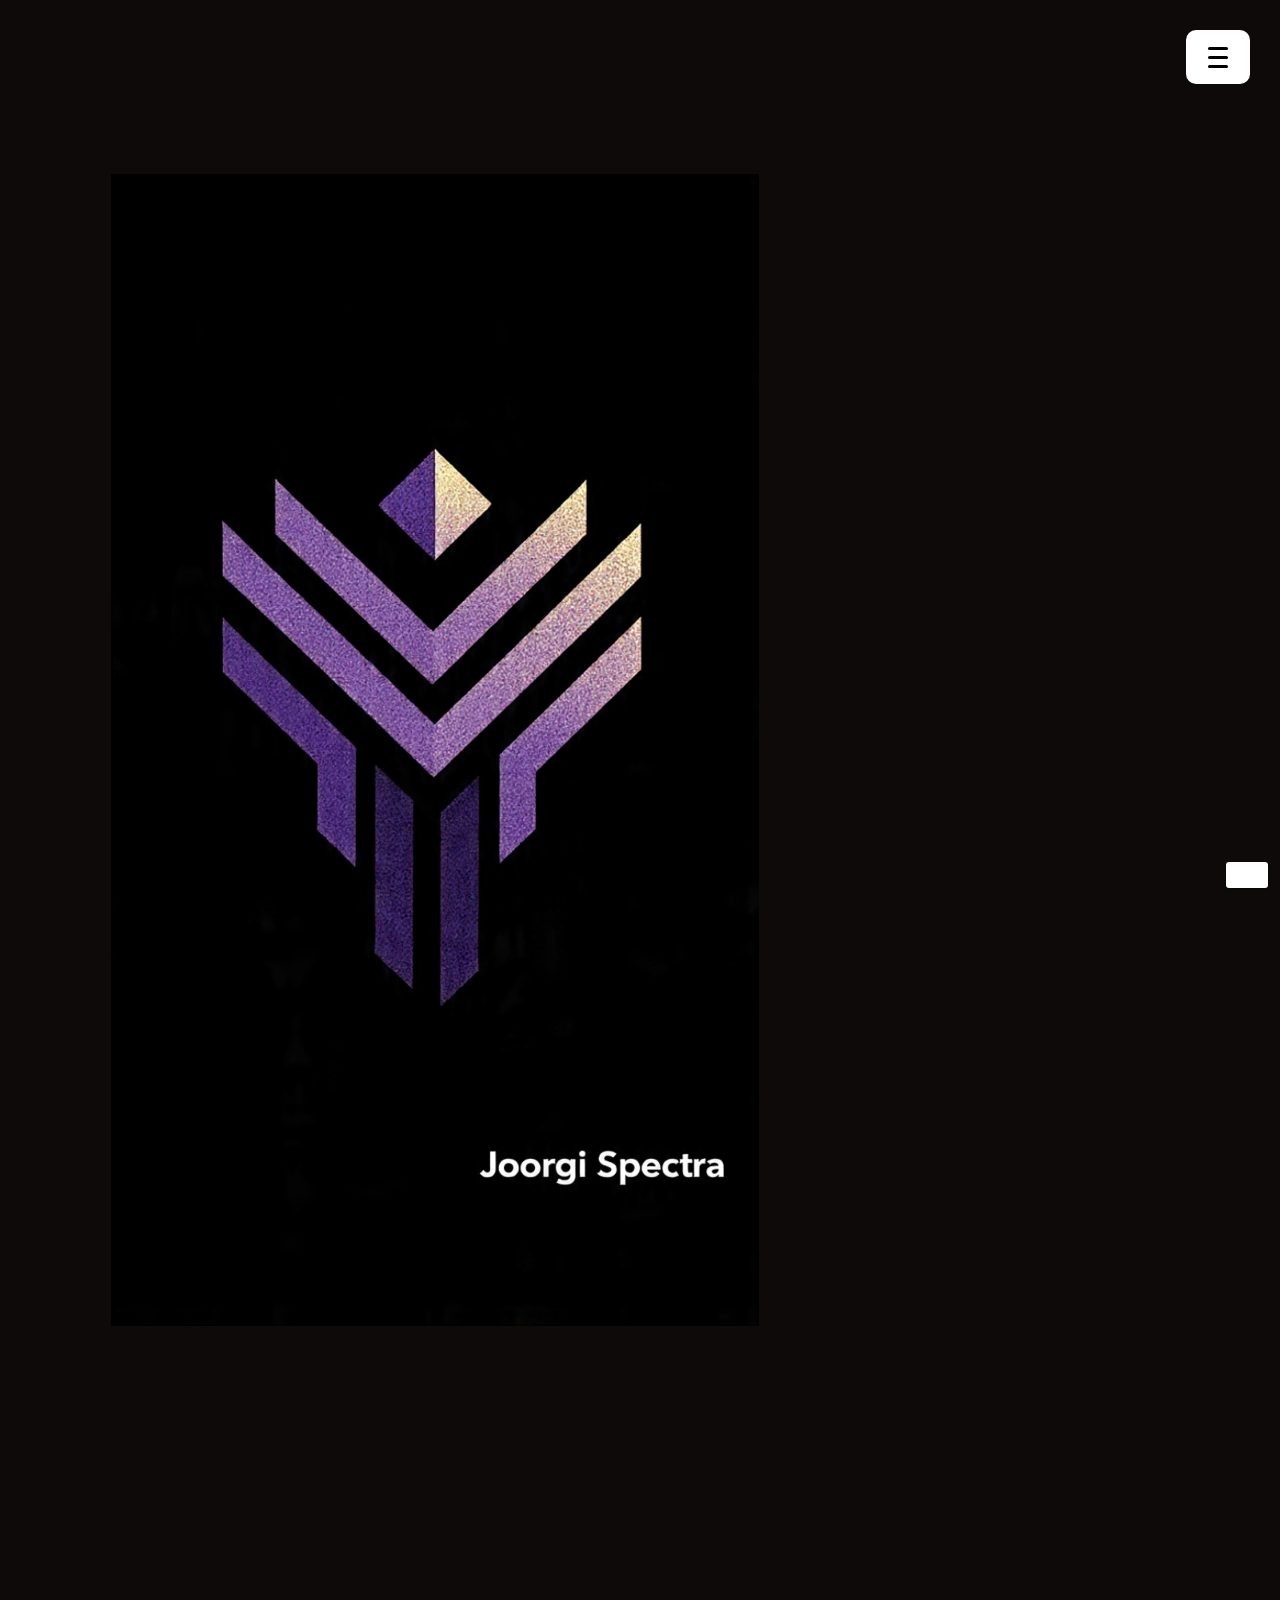
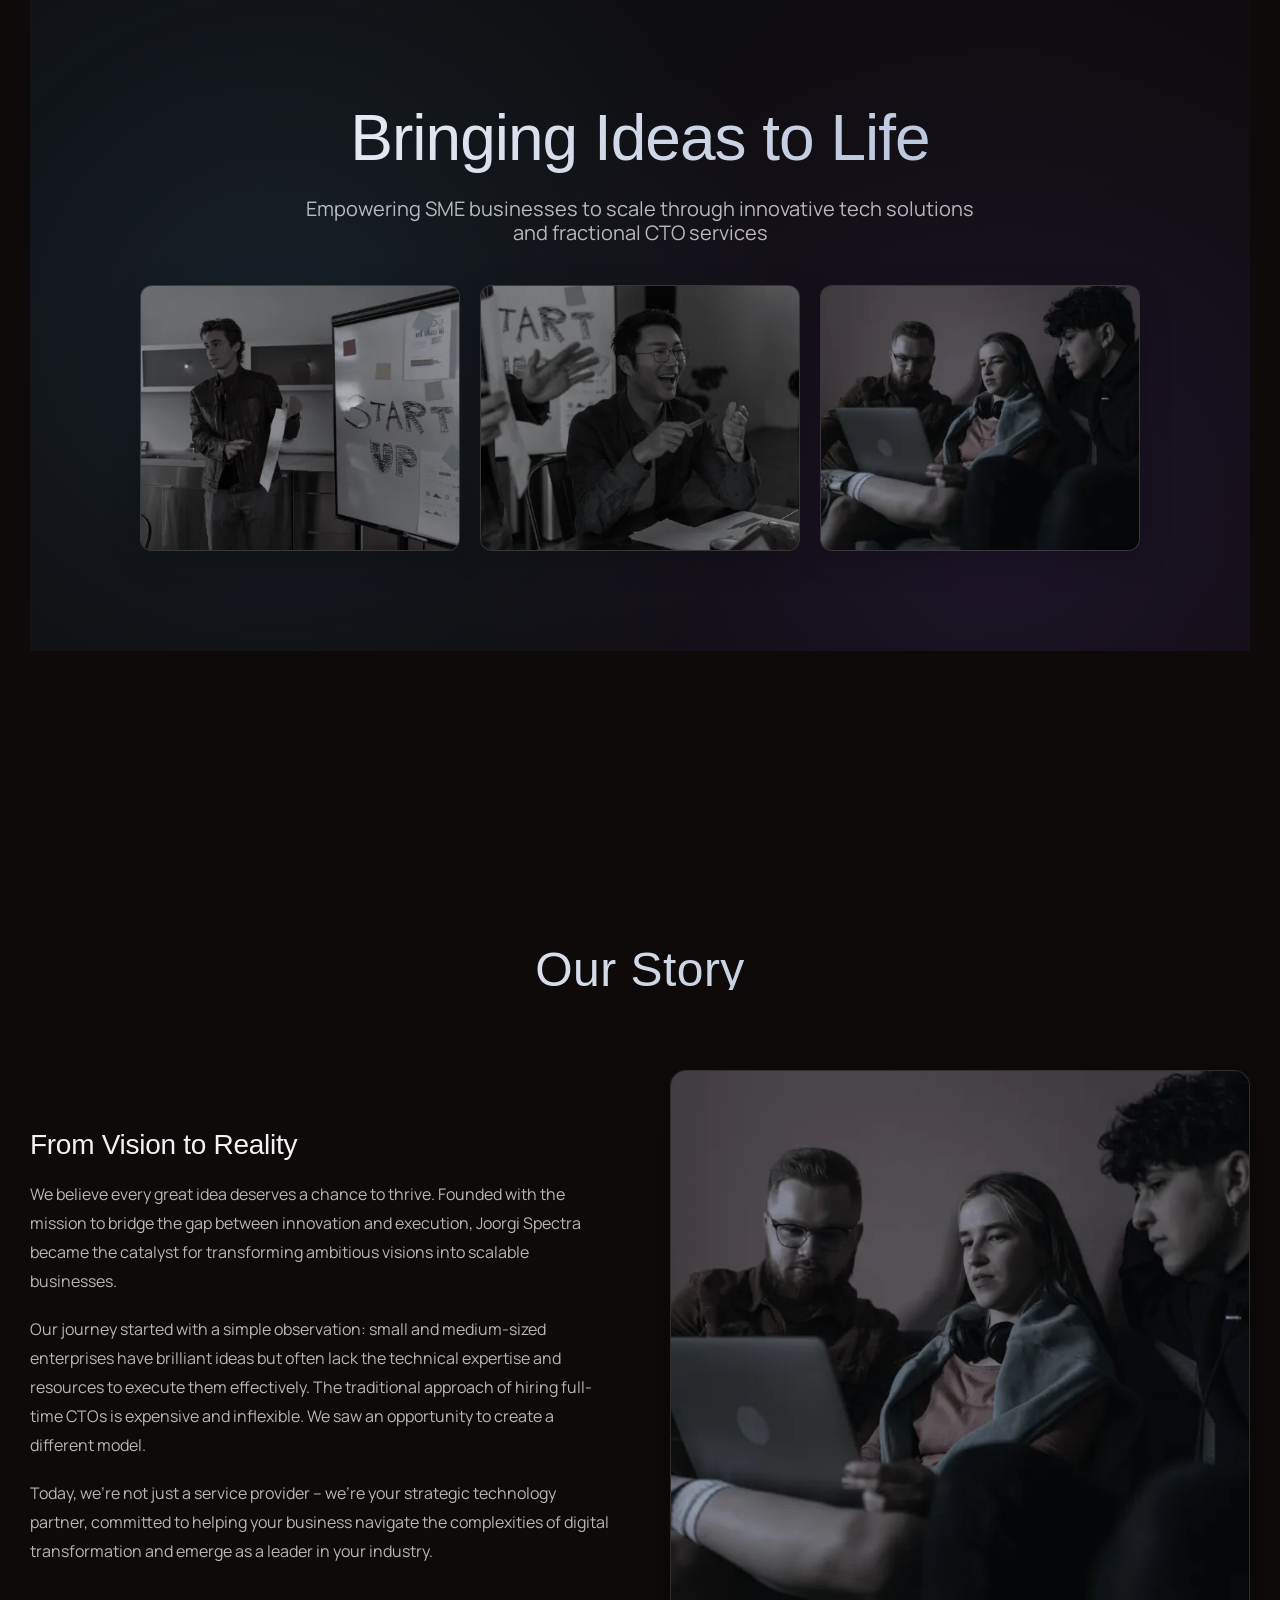
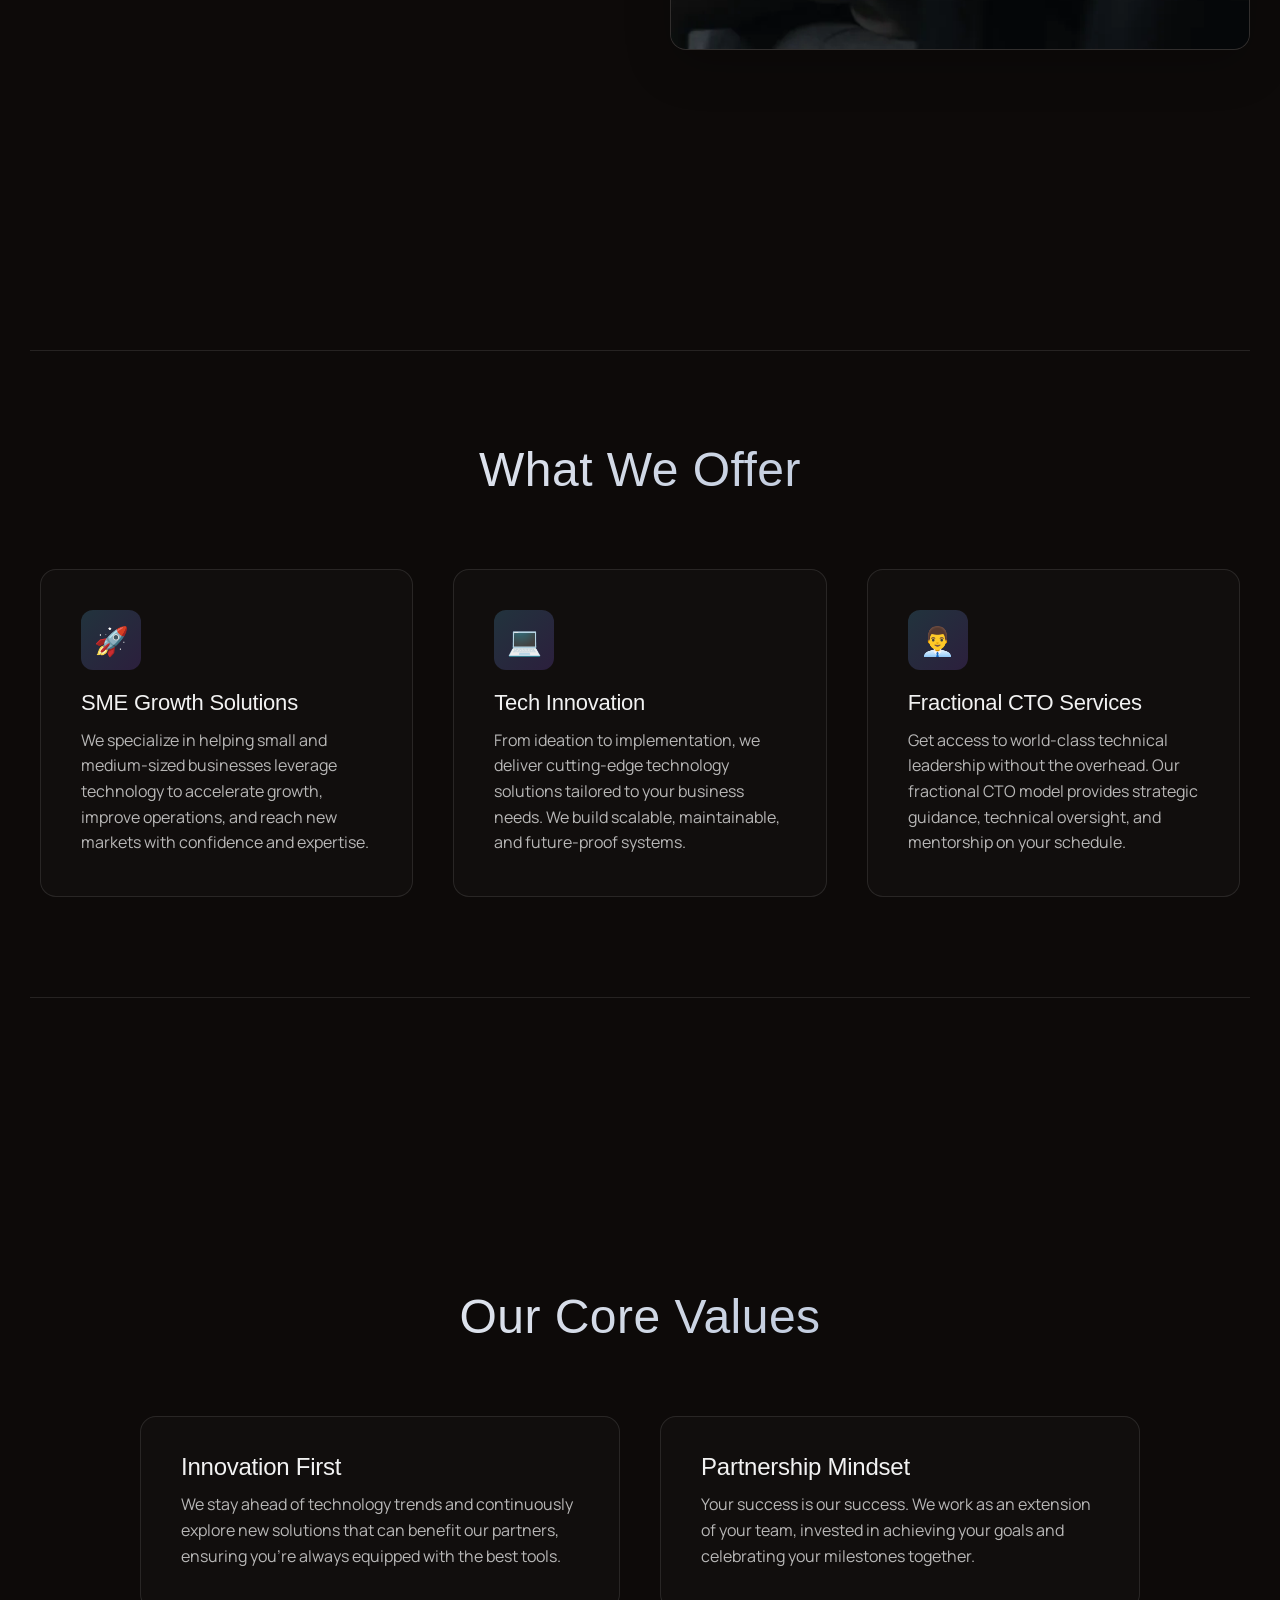
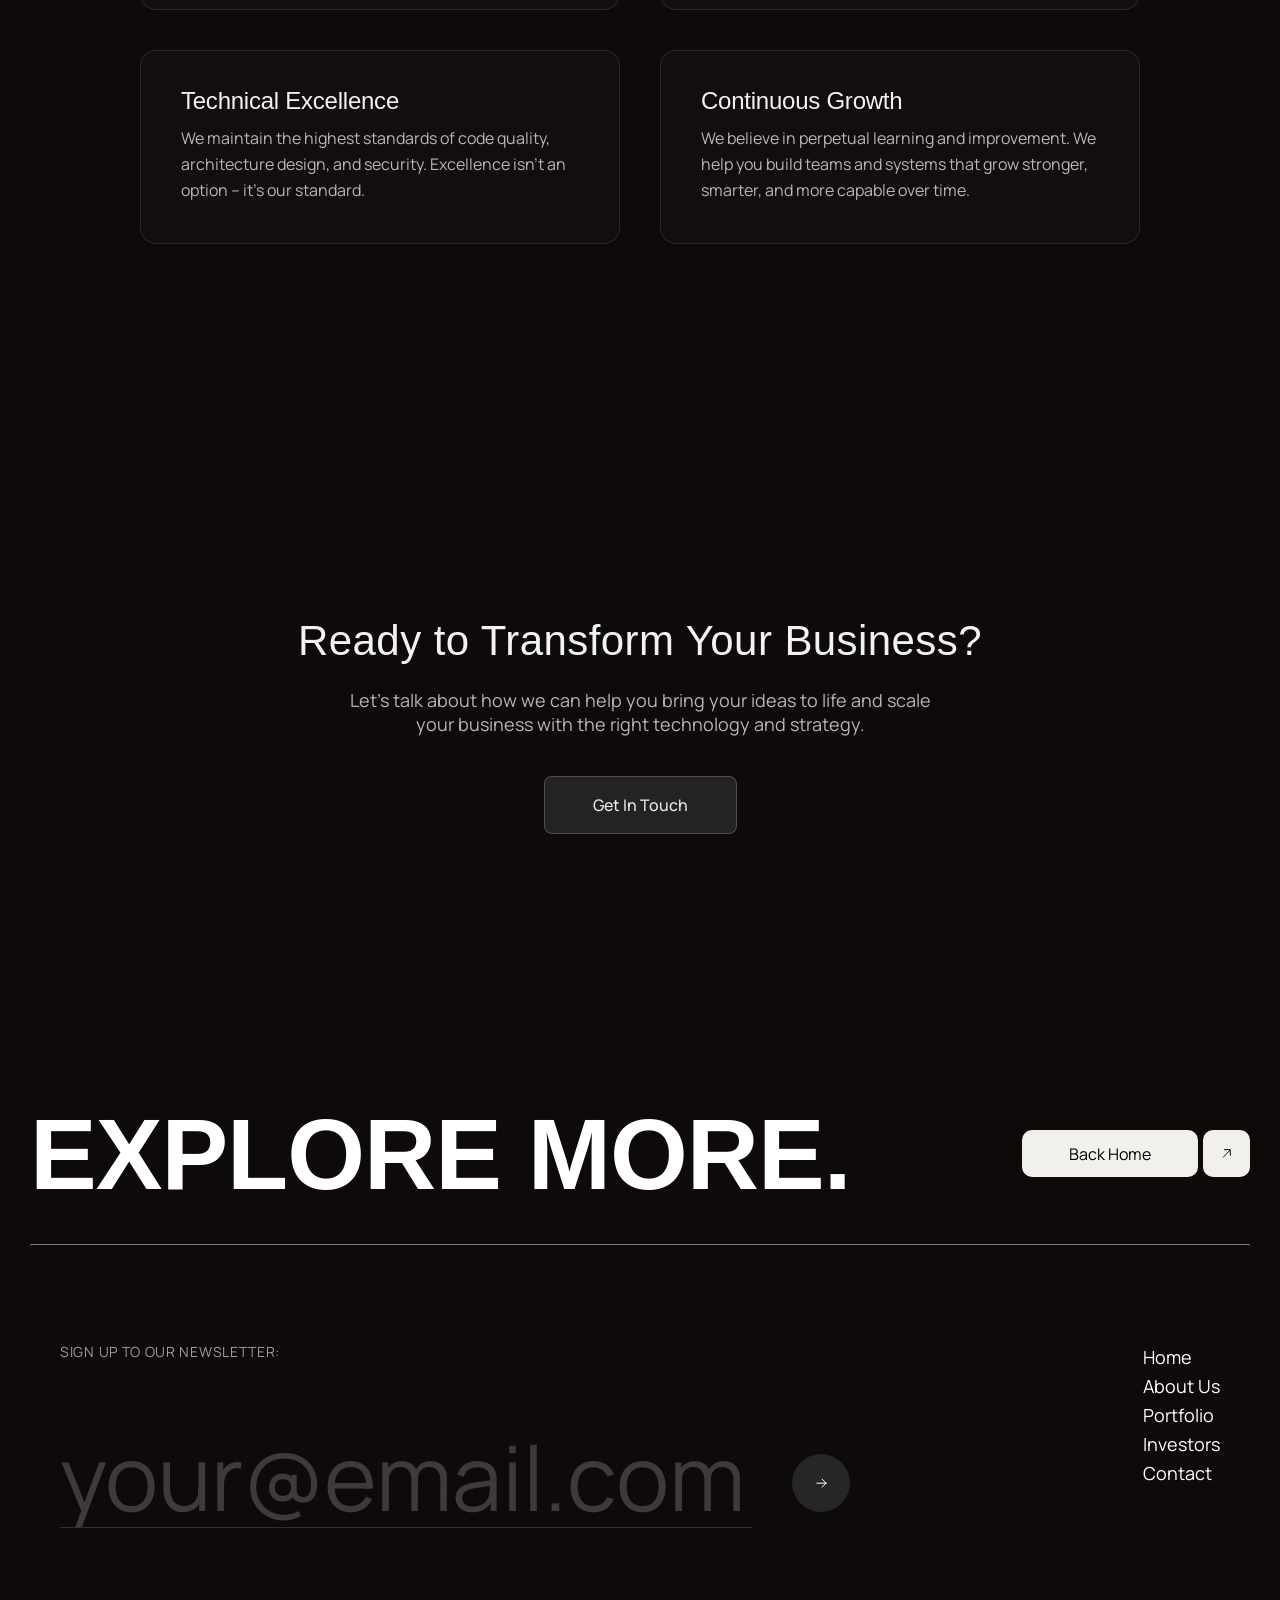
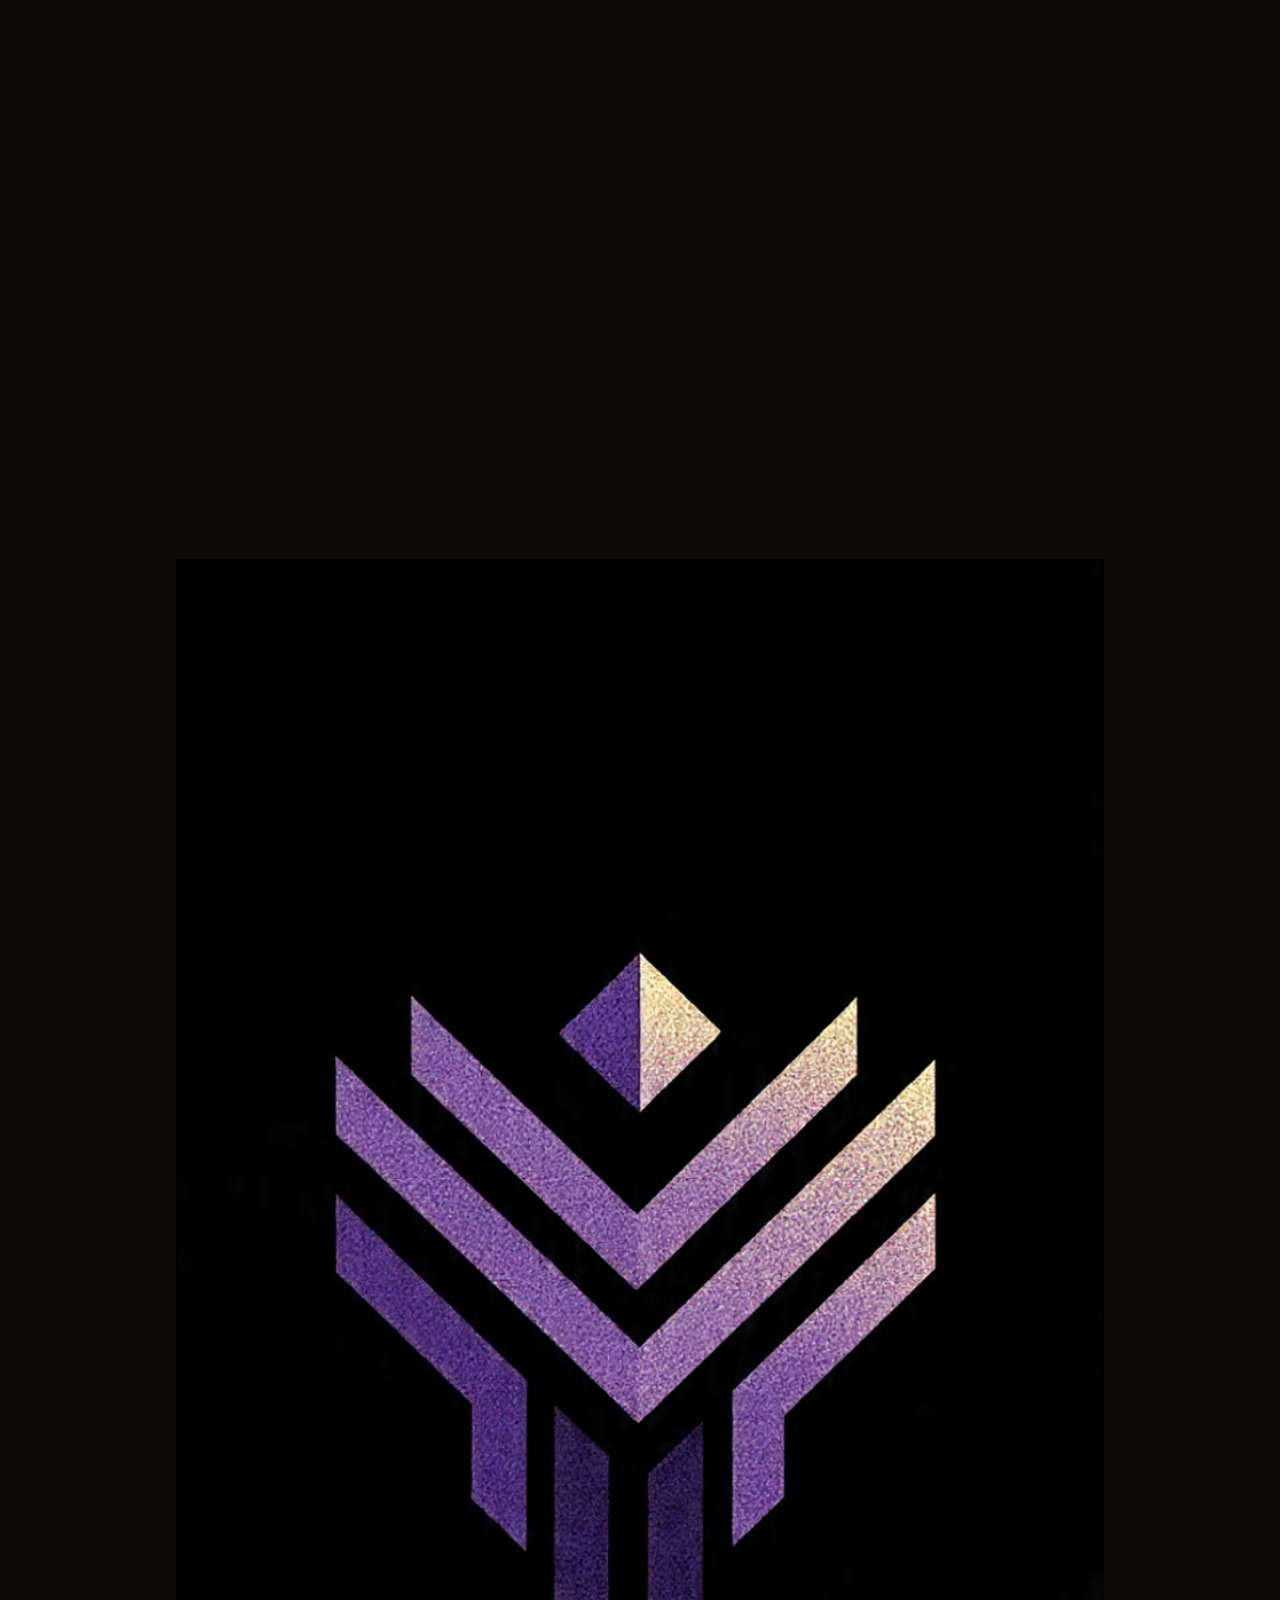
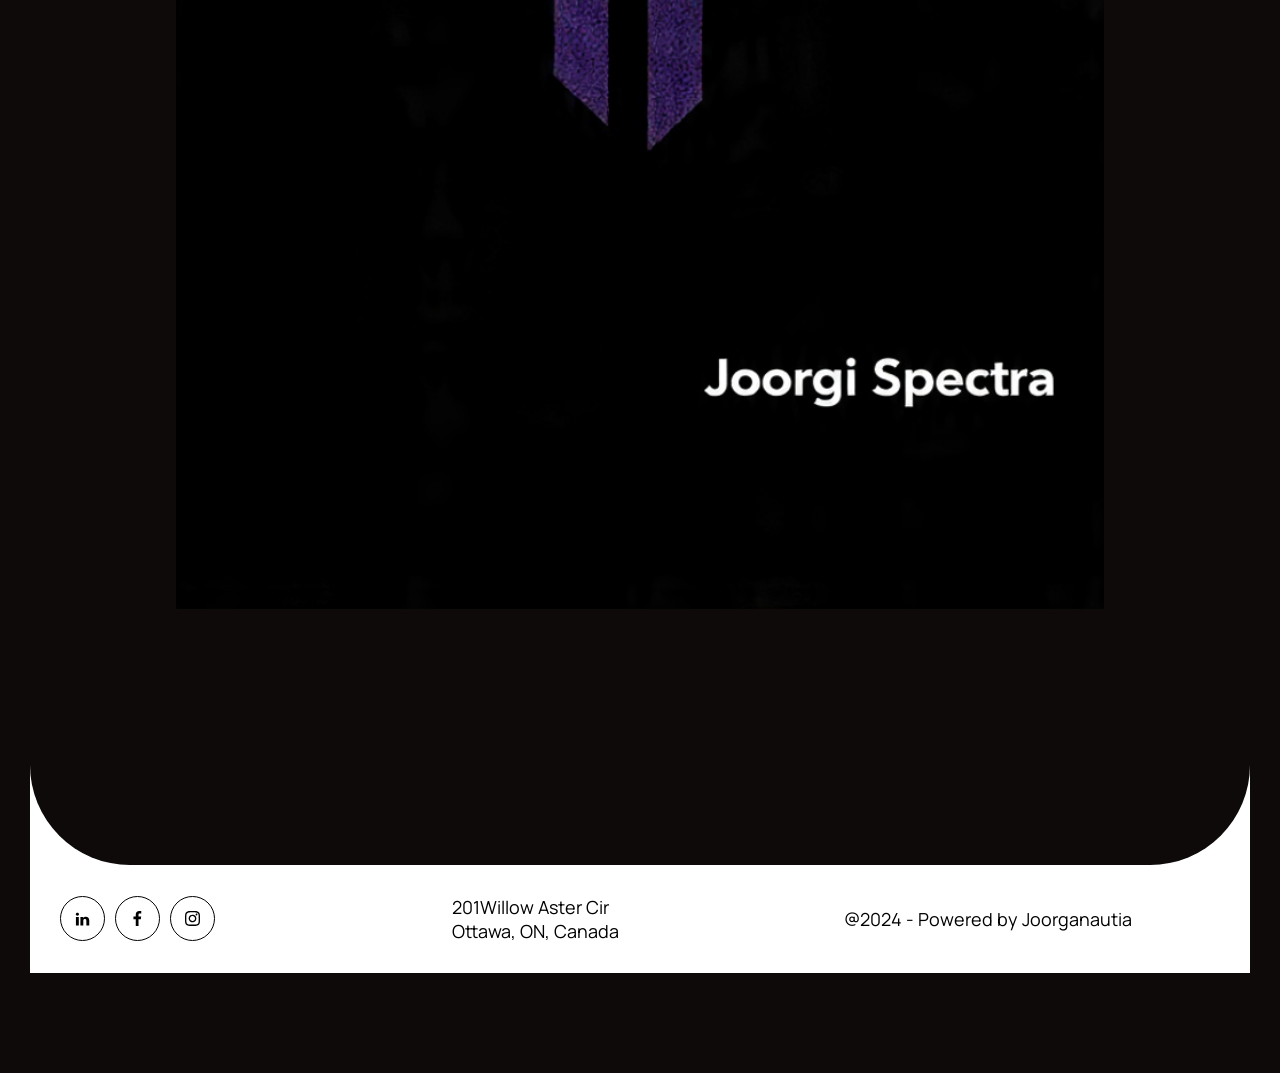
==== about.html @ 8c1275cc "Create about us page with company story and services - New about.html page with story, mission, and " ====
<!DOCTYPE html>
<!-- About Us Page - Joorgi Spectra -->
<html data-wf-domain="joorgispectra.webflow.io" data-wf-page="66e163c5a926b473a45cb975" data-wf-site="66e163c5a926b473a45cb960" data-wf-status="1" lang="en" class="w-mod-js wf-manrope-n4-active wf-manrope-n5-active wf-active w-mod-ix"><head><meta http-equiv="Content-Type" content="text/html; charset=UTF-8"><style>.wf-force-outline-none[tabindex="-1"]:focus{outline:none;}</style><title>About Us - Joorgi Spectra - Bringing Ideas to Life</title><meta content="Learn about Joorgi Spectra - dedicated to bringing innovative ideas to life, supporting SME businesses to scale with tech solutions and fractional CTO services." name="description"><meta content="About Joorgi Spectra" property="og:title"><meta content="Bringing ideas to life with tech solutions" property="og:description"><meta content="About Joorgi Spectra" property="twitter:title"><meta property="og:type" content="website"><meta content="summary_large_image" name="twitter:card"><meta content="width=device-width, initial-scale=1" name="viewport"><meta content="Webflow" name="generator"><link href="./assets/joorgispectra.webflow.b8554ac6a.css" rel="stylesheet" type="text/css"><link href="https://fonts.googleapis.com/" rel="preconnect"><link href="https://fonts.gstatic.com/" rel="preconnect" crossorigin="anonymous"><script src="./assets/webfont.js" type="text/javascript"></script><script type="text/javascript">WebFont.load({  google: {    families: ["Manrope:regular,500"]  }});</script><script type="text/javascript">!function(o,c){var n=c.documentElement,t=" w-mod-";n.className+=t+"js",("ontouchstart"in o||o.DocumentTouch&&c instanceof DocumentTouch)&&(n.className+=t+"touch")}(window,document);</script><link href="https://cdn.prod.website-files.com/66e163c5a926b473a45cb960/66e424d9a75f0eb7e72c0e05_Group%201410103858.png" rel="shortcut icon" type="image/x-icon"><link href="https://cdn.prod.website-files.com/66e163c5a926b473a45cb960/66e424de08b1ccd0100a6add_Group%201410103859.png" rel="apple-touch-icon"><style>
.nav-brand img, .footer-logo {
  transform: scale(0.8) !important;
  transform-origin: center;
}
.about-page {
  min-height: 100vh;
  display: flex;
  flex-direction: column;
}
.about-hero {
  padding: 100px 0;
  text-align: center;
  position: relative;
  background: linear-gradient(135deg, rgba(20, 50, 80, 0.1) 0%, rgba(50, 30, 100, 0.05) 100%);
}
.about-hero::before {
  content: '';
  position: absolute;
  top: 0;
  left: 0;
  right: 0;
  bottom: 0;
  background: radial-gradient(circle at 20% 50%, rgba(100, 200, 255, 0.1) 0%, transparent 50%),
              radial-gradient(circle at 80% 80%, rgba(150, 100, 255, 0.1) 0%, transparent 50%);
  pointer-events: none;
}
.about-hero-content {
  position: relative;
  z-index: 1;
}
.about-hero h1 {
  font-size: 64px;
  font-weight: 500;
  margin-bottom: 20px;
  letter-spacing: -1px;
  line-height: 1.2;
  background: linear-gradient(135deg, rgba(255, 255, 255, 1), rgba(200, 220, 255, 0.8));
  -webkit-background-clip: text;
  -webkit-text-fill-color: transparent;
  background-clip: text;
}
.about-hero p {
  font-size: 20px;
  max-width: 700px;
  margin: 0 auto;
  color: rgba(255, 255, 255, 0.7);
}
.hero-images-about {
  display: grid;
  grid-template-columns: repeat(3, 1fr);
  gap: 20px;
  max-width: 1000px;
  margin: 40px auto 0;
  position: relative;
  z-index: 1;
}
.hero-image-item {
  aspect-ratio: 300/250;
  border-radius: 12px;
  overflow: hidden;
  background: rgba(255, 255, 255, 0.05);
  border: 1px solid rgba(255, 255, 255, 0.1);
  box-shadow: 0 8px 32px rgba(0, 0, 0, 0.2);
  transition: all 0.3s ease;
}
.hero-image-item:hover {
  transform: translateY(-8px);
  box-shadow: 0 16px 48px rgba(0, 0, 0, 0.3);
  border-color: rgba(255, 255, 255, 0.2);
}
.hero-image-item img {
  width: 100%;
  height: 100%;
  object-fit: cover;
  object-position: center;
}
.story-section {
  padding: 100px 0;
  position: relative;
}
.story-container {
  max-width: 900px;
  margin: 0 auto;
}
.story-header {
  text-align: center;
  margin-bottom: 80px;
}
.story-header h2 {
  font-size: 48px;
  font-weight: 500;
  margin-bottom: 30px;
  background: linear-gradient(135deg, rgba(255, 255, 255, 1), rgba(200, 220, 255, 0.8));
  -webkit-background-clip: text;
  -webkit-text-fill-color: transparent;
  background-clip: text;
}
.story-content {
  display: grid;
  grid-template-columns: 1fr 1fr;
  gap: 60px;
  align-items: center;
}
.story-text h3 {
  font-size: 28px;
  font-weight: 500;
  margin-bottom: 24px;
  color: rgba(255, 255, 255, 0.95);
}
.story-text p {
  font-size: 16px;
  line-height: 1.8;
  color: rgba(255, 255, 255, 0.7);
  margin-bottom: 20px;
}
.story-image {
  aspect-ratio: 1;
  border-radius: 16px;
  overflow: hidden;
  background: rgba(255, 255, 255, 0.05);
  border: 1px solid rgba(255, 255, 255, 0.1);
  box-shadow: 0 16px 48px rgba(0, 0, 0, 0.2);
}
.story-image img {
  width: 100%;
  height: 100%;
  object-fit: cover;
  object-position: center;
}
.services-section {
  padding: 100px 0;
  border-top: 1px solid rgba(255, 255, 255, 0.1);
  border-bottom: 1px solid rgba(255, 255, 255, 0.1);
}
.services-header {
  text-align: center;
  margin-bottom: 80px;
}
.services-header h2 {
  font-size: 48px;
  font-weight: 500;
  margin-bottom: 20px;
  background: linear-gradient(135deg, rgba(255, 255, 255, 1), rgba(200, 220, 255, 0.8));
  -webkit-background-clip: text;
  -webkit-text-fill-color: transparent;
  background-clip: text;
}
.services-grid {
  display: grid;
  grid-template-columns: repeat(3, 1fr);
  gap: 40px;
  max-width: 1200px;
  margin: 0 auto;
}
.service-card {
  padding: 40px;
  background: rgba(255, 255, 255, 0.02);
  border: 1px solid rgba(255, 255, 255, 0.1);
  border-radius: 16px;
  transition: all 0.3s ease;
}
.service-card:hover {
  background: rgba(255, 255, 255, 0.05);
  border-color: rgba(255, 255, 255, 0.2);
  transform: translateY(-8px);
}
.service-icon {
  width: 60px;
  height: 60px;
  background: linear-gradient(135deg, rgba(100, 200, 255, 0.2), rgba(150, 100, 255, 0.2));
  border-radius: 12px;
  display: flex;
  align-items: center;
  justify-content: center;
  margin-bottom: 24px;
  font-size: 28px;
}
.service-card h3 {
  font-size: 22px;
  font-weight: 500;
  margin-bottom: 16px;
  color: rgba(255, 255, 255, 0.95);
}
.service-card p {
  font-size: 16px;
  line-height: 1.6;
  color: rgba(255, 255, 255, 0.7);
}
.values-section {
  padding: 100px 0;
}
.values-header {
  text-align: center;
  margin-bottom: 80px;
}
.values-header h2 {
  font-size: 48px;
  font-weight: 500;
  margin-bottom: 20px;
  background: linear-gradient(135deg, rgba(255, 255, 255, 1), rgba(200, 220, 255, 0.8));
  -webkit-background-clip: text;
  -webkit-text-fill-color: transparent;
  background-clip: text;
}
.values-grid {
  display: grid;
  grid-template-columns: repeat(2, 1fr);
  gap: 40px;
  max-width: 1000px;
  margin: 0 auto;
}
.value-item {
  padding: 40px;
  background: rgba(255, 255, 255, 0.02);
  border: 1px solid rgba(255, 255, 255, 0.1);
  border-radius: 16px;
}
.value-item h4 {
  font-size: 24px;
  font-weight: 500;
  margin-bottom: 16px;
  color: rgba(255, 255, 255, 0.95);
}
.value-item p {
  font-size: 16px;
  line-height: 1.6;
  color: rgba(255, 255, 255, 0.7);
}
.cta-section {
  padding: 80px 0;
  text-align: center;
}
.cta-section h2 {
  font-size: 42px;
  font-weight: 500;
  margin-bottom: 30px;
  color: rgba(255, 255, 255, 0.95);
}
.cta-section p {
  font-size: 18px;
  color: rgba(255, 255, 255, 0.7);
  margin-bottom: 40px;
  max-width: 600px;
  margin-left: auto;
  margin-right: auto;
}
.cta-button {
  display: inline-block;
  padding: 16px 48px;
  background: rgba(255, 255, 255, 0.1);
  border: 1px solid rgba(255, 255, 255, 0.2);
  border-radius: 8px;
  color: rgba(255, 255, 255, 0.9);
  font-size: 16px;
  font-weight: 500;
  text-decoration: none;
  cursor: pointer;
  transition: all 0.3s ease;
  font-family: 'Manrope', sans-serif;
}
.cta-button:hover {
  background: rgba(255, 255, 255, 0.15);
  border-color: rgba(255, 255, 255, 0.3);
  transform: translateY(-2px);
}
@media (max-width: 768px) {
  .about-hero {
    padding: 60px 0;
  }
  .about-hero h1 {
    font-size: 48px;
  }
  .about-hero p {
    font-size: 18px;
  }
  .hero-images-about {
    grid-template-columns: 1fr;
    gap: 16px;
    margin: 30px auto 0;
  }
  .story-content {
    grid-template-columns: 1fr;
    gap: 40px;
  }
  .services-grid {
    grid-template-columns: 1fr;
    gap: 24px;
  }
  .values-grid {
    grid-template-columns: 1fr;
    gap: 24px;
  }
  .story-header h2,
  .services-header h2,
  .values-header h2,
  .cta-section h2 {
    font-size: 36px;
  }
}
</style><link rel="preconnect" href="https://fonts.googleapis.com/" crossorigin="use-credentials"><link rel="preconnect" href="https://fonts.gstatic.com/"></head><body cz-shortcut-listen="true"><div class="page-wrapper"><div class="navbar"><div class="container c-nav"><a href="./" aria-current="page" class="nav-brand w-inline-block"><img src="./assets/joorgispectra-logo.jpeg" loading="lazy" alt="logo"></a><div class="nav-menu" style="width: 64px; height: 54px;"><div class="nav-button"><div class="nav-menu-line _1"></div><div class="nav-menu-line _2" style="width: 20px;"></div><div class="nav-menu-line _3"></div></div><div class="navbar-collapse"><a href="./" aria-current="page" class="navbar-menu-link w--current">Home</a><a href="./about.html" class="navbar-menu-link">about</a><a href="./portfolio.html" class="navbar-menu-link">portfolio</a><a href="./investors.html" class="navbar-menu-link">investors</a><a href="./contact.html" class="navbar-menu-link">Contact</a></div></div></div></div><div class="about-page"><div class="section"><div class="container"><div class="about-hero"><div class="about-hero-content"><h1>Bringing Ideas to Life</h1><p>Empowering SME businesses to scale through innovative tech solutions and fractional CTO services</p><div class="hero-images-about"><div class="hero-image-item"><img src="./assets/66e1785f124c6032fa2e4fd3_pexels-rdne-7413915-1.webp" alt="Innovation and collaboration"></div><div class="hero-image-item"><img src="./assets/66e17860eadd02464bf4f027_pexels-rdne-7414283-1.webp" alt="Team working together"></div><div class="hero-image-item"><img src="./assets/66e178604c0c0101b2089f56_pexels-ivan-samkov-7213361-1.webp" alt="Business growth"></div></div></div></div></div></div><div class="section"><div class="container"><div class="story-section"><div class="story-header"><h2>Our Story</h2></div><div class="story-content"><div class="story-text"><h3>From Vision to Reality</h3><p>We believe every great idea deserves a chance to thrive. Founded with the mission to bridge the gap between innovation and execution, Joorgi Spectra became the catalyst for transforming ambitious visions into scalable businesses.</p><p>Our journey started with a simple observation: small and medium-sized enterprises have brilliant ideas but often lack the technical expertise and resources to execute them effectively. The traditional approach of hiring full-time CTOs is expensive and inflexible. We saw an opportunity to create a different model.</p><p>Today, we're not just a service provider – we're your strategic technology partner, committed to helping your business navigate the complexities of digital transformation and emerge as a leader in your industry.</p></div><div class="story-image"><img src="./assets/66e186aaea3e022a6d880e8a_pexels-ivan-samkov-7213361-1.webp" alt="Our story and mission"></div></div></div></div></div><div class="section"><div class="container"><div class="services-section"><div class="services-header"><h2>What We Offer</h2></div><div class="services-grid"><div class="service-card"><div class="service-icon">🚀</div><h3>SME Growth Solutions</h3><p>We specialize in helping small and medium-sized businesses leverage technology to accelerate growth, improve operations, and reach new markets with confidence and expertise.</p></div><div class="service-card"><div class="service-icon">💻</div><h3>Tech Innovation</h3><p>From ideation to implementation, we deliver cutting-edge technology solutions tailored to your business needs. We build scalable, maintainable, and future-proof systems.</p></div><div class="service-card"><div class="service-icon">👨‍💼</div><h3>Fractional CTO Services</h3><p>Get access to world-class technical leadership without the overhead. Our fractional CTO model provides strategic guidance, technical oversight, and mentorship on your schedule.</p></div></div></div></div></div><div class="section"><div class="container"><div class="values-section"><div class="values-header"><h2>Our Core Values</h2></div><div class="values-grid"><div class="value-item"><h4>Innovation First</h4><p>We stay ahead of technology trends and continuously explore new solutions that can benefit our partners, ensuring you're always equipped with the best tools.</p></div><div class="value-item"><h4>Partnership Mindset</h4><p>Your success is our success. We work as an extension of your team, invested in achieving your goals and celebrating your milestones together.</p></div><div class="value-item"><h4>Technical Excellence</h4><p>We maintain the highest standards of code quality, architecture design, and security. Excellence isn't an option – it's our standard.</p></div><div class="value-item"><h4>Continuous Growth</h4><p>We believe in perpetual learning and improvement. We help you build teams and systems that grow stronger, smarter, and more capable over time.</p></div></div></div></div></div><div class="section"><div class="container"><div class="cta-section"><h2>Ready to Transform Your Business?</h2><p>Let's talk about how we can help you bring your ideas to life and scale your business with the right technology and strategy.</p><a href="./contact.html" class="cta-button">Get In Touch</a></div></div></div></div><div class="section"><div class="container"><div class="footer-top"><div class="footer-header"><h4 class="footer-heading">Explore more.</h4><a href="./" class="button w-inline-block"><div class="button-card-big"><div>Back Home</div></div><div class="button-card-small"><img src="./assets/66e17862d4c1e9711c5fe1a9_Vectors-Wrapper.svg" loading="lazy" width="25.25323486328125" height="25.25323486328125" alt="" class="button-arrow"><div class="button-hover" style="transform: translate3d(0px, 101%, 0px) scale3d(1, 1, 1) rotateX(0deg) rotateY(0deg) rotateZ(0deg) skew(0deg, 0deg); transform-style: preserve-3d;"></div></div></a></div></div><div class="footer-middle"><div class="fm-background-border"><div class="container no-bottom-padding"><div class="fm-wrapper"><div class="fm-inner"><div class="fm-inner-left"><div class="fm-text">Sign up to our newsletter:</div><div class="w-form"><form id="email-form" name="email-form" data-name="Email Form" method="get" class="form"><input class="text-field w-input" maxlength="256" name="email" data-name="Email" placeholder="your@email.com" type="email" id="email" required=""><div class="submit-wrapper"><input type="submit" data-wait="" class="submit-button w-button" value=""><img src="./assets/66e198fe44ec91b616f15782_Vector.svg" loading="lazy" alt="Arrow"></div></form><div class="success-message w-form-done" tabindex="-1" role="region" aria-label="Email Form success"><div>Thank you! Your submission has been received!</div></div><div class="w-form-fail" tabindex="-1" role="region" aria-label="Email Form failure"><div>Oops! Something went wrong while submitting the form.</div></div></div></div><div class="footer-links"><a href="./" class="footer-link">Home</a><a href="./about.html" class="footer-link">About Us</a><a href="./portfolio.html" class="footer-link">Portfolio</a><a href="./investors.html" class="footer-link">Investors</a><a href="./contact.html" class="footer-link">Contact</a></div></div><img src="./assets/joorgispectra-logo.jpeg" alt="Logo" class="footer-logo"></div></div></div><div class="container c-footer-bottom"><div class="footer-bottom"><div class="footer-social"><a href="#" class="footer-social-circle w-inline-block"><img src="./assets/66e19b585c9911a69d4646c4_Vector.svg" loading="lazy" alt="social"></a><a href="#" class="footer-social-circle w-inline-block"><img src="./assets/66e19b6a0418638772efd5d4_Vector-1.svg" loading="lazy" alt="social"></a><a href="#" class="footer-social-circle w-inline-block"><img src="./assets/66e19b7661b3119f2030fe61_Vector-2.svg" loading="lazy" alt="Social"></a></div><div class="footer-text">201Willow Aster Cir Ottawa, ON, Canada</div><div class="footer-text _2">@2024 - Powered by Joorganautia</div></div></div></div></div><script src="./assets/jquery-3.5.1.min.dc5e7f18c8.js" type="text/javascript" integrity="sha256-9/aliU8dGd2tb6OSsuzixeV4y/faTqgFtohetphbbj0=" crossorigin="anonymous"></script><script src="./assets/webflow.f32238d50.js" type="text/javascript"></script></body></html>
---- assets/joorgispectra.webflow.b8554ac6a.css ----
html {
  -webkit-text-size-adjust: 100%;
  -ms-text-size-adjust: 100%;
  font-family: sans-serif;
}

body {
  margin: 0;
}

article, aside, details, figcaption, figure, footer, header, hgroup, main, menu, nav, section, summary {
  display: block;
}

audio, canvas, progress, video {
  vertical-align: baseline;
  display: inline-block;
}

audio:not([controls]) {
  height: 0;
  display: none;
}

[hidden], template {
  display: none;
}

a {
  background-color: #0000;
}

a:active, a:hover {
  outline: 0;
}

abbr[title] {
  border-bottom: 1px dotted;
}

b, strong {
  font-weight: bold;
}

dfn {
  font-style: italic;
}

h1 {
  margin: .67em 0;
  font-size: 2em;
}

mark {
  color: #000;
  background: #ff0;
}

small {
  font-size: 80%;
}

sub, sup {
  vertical-align: baseline;
  font-size: 75%;
  line-height: 0;
  position: relative;
}

sup {
  top: -.5em;
}

sub {
  bottom: -.25em;
}

img {
  border: 0;
}

svg:not(:root) {
  overflow: hidden;
}

hr {
  box-sizing: content-box;
  height: 0;
}

pre {
  overflow: auto;
}

code, kbd, pre, samp {
  font-family: monospace;
  font-size: 1em;
}

button, input, optgroup, select, textarea {
  color: inherit;
  font: inherit;
  margin: 0;
}

button {
  overflow: visible;
}

button, select {
  text-transform: none;
}

button, html input[type="button"], input[type="reset"] {
  -webkit-appearance: button;
  cursor: pointer;
}

button[disabled], html input[disabled] {
  cursor: default;
}

button::-moz-focus-inner, input::-moz-focus-inner {
  border: 0;
  padding: 0;
}

input {
  line-height: normal;
}

input[type="checkbox"], input[type="radio"] {
  box-sizing: border-box;
  padding: 0;
}

input[type="number"]::-webkit-inner-spin-button, input[type="number"]::-webkit-outer-spin-button {
  height: auto;
}

input[type="search"] {
  -webkit-appearance: none;
}

input[type="search"]::-webkit-search-cancel-button, input[type="search"]::-webkit-search-decoration {
  -webkit-appearance: none;
}

legend {
  border: 0;
  padding: 0;
}

textarea {
  overflow: auto;
}

optgroup {
  font-weight: bold;
}

table {
  border-collapse: collapse;
  border-spacing: 0;
}

td, th {
  padding: 0;
}

@font-face {
  font-family: webflow-icons;
  src: url("[data-uri]") format("truetype");
  font-weight: normal;
  font-style: normal;
}

[class^="w-icon-"], [class*=" w-icon-"] {
  speak: none;
  font-variant: normal;
  text-transform: none;
  -webkit-font-smoothing: antialiased;
  -moz-osx-font-smoothing: grayscale;
  font-style: normal;
  font-weight: normal;
  line-height: 1;
  font-family: webflow-icons !important;
}

.w-icon-slider-right:before {
  content: "";
}

.w-icon-slider-left:before {
  content: "";
}

.w-icon-nav-menu:before {
  content: "";
}

.w-icon-arrow-down:before, .w-icon-dropdown-toggle:before {
  content: "";
}

.w-icon-file-upload-remove:before {
  content: "";
}

.w-icon-file-upload-icon:before {
  content: "";
}

* {
  box-sizing: border-box;
}

html {
  height: 100%;
}

body {
  color: #333;
  background-color: #fff;
  min-height: 100%;
  margin: 0;
  font-family: Arial, sans-serif;
  font-size: 14px;
  line-height: 20px;
}

img {
  vertical-align: middle;
  max-width: 100%;
  display: inline-block;
}

html.w-mod-touch * {
  background-attachment: scroll !important;
}

.w-block {
  display: block;
}

.w-inline-block {
  max-width: 100%;
  display: inline-block;
}

.w-clearfix:before, .w-clearfix:after {
  content: " ";
  grid-area: 1 / 1 / 2 / 2;
  display: table;
}

.w-clearfix:after {
  clear: both;
}

.w-hidden {
  display: none;
}

.w-button {
  color: #fff;
  line-height: inherit;
  cursor: pointer;
  background-color: #3898ec;
  border: 0;
  border-radius: 0;
  padding: 9px 15px;
  text-decoration: none;
  display: inline-block;
}

input.w-button {
  -webkit-appearance: button;
}

html[data-w-dynpage] [data-w-cloak] {
  color: #0000 !important;
}

.w-code-block {
  margin: unset;
}

pre.w-code-block code {
  all: inherit;
}

.w-optimization {
  display: contents;
}

.w-webflow-badge, .w-webflow-badge * {
  z-index: auto;
  visibility: visible;
  box-sizing: border-box;
  float: none;
  clear: none;
  box-shadow: none;
  opacity: 1;
  direction: ltr;
  font-family: inherit;
  font-weight: inherit;
  color: inherit;
  font-size: inherit;
  line-height: inherit;
  font-style: inherit;
  font-variant: inherit;
  text-align: inherit;
  letter-spacing: inherit;
  -webkit-text-decoration: inherit;
  text-decoration: inherit;
  text-indent: 0;
  text-transform: inherit;
  text-shadow: none;
  font-smoothing: auto;
  vertical-align: baseline;
  cursor: inherit;
  white-space: inherit;
  word-break: normal;
  word-spacing: normal;
  word-wrap: normal;
  background: none;
  border: 0 #0000;
  border-radius: 0;
  width: auto;
  min-width: 0;
  max-width: none;
  height: auto;
  min-height: 0;
  max-height: none;
  margin: 0;
  padding: 0;
  list-style-type: disc;
  transition: none;
  display: block;
  position: static;
  inset: auto;
  overflow: visible;
  transform: none;
}

.w-webflow-badge {
  white-space: nowrap;
  cursor: pointer;
  box-shadow: 0 0 0 1px #0000001a, 0 1px 3px #0000001a;
  visibility: visible !important;
  z-index: 2147483647 !important;
  color: #aaadb0 !important;
  opacity: 1 !important;
  background-color: #fff !important;
  border-radius: 3px !important;
  width: auto !important;
  height: auto !important;
  margin: 0 !important;
  padding: 6px !important;
  font-size: 12px !important;
  line-height: 14px !important;
  text-decoration: none !important;
  display: inline-block !important;
  position: fixed !important;
  inset: auto 12px 12px auto !important;
  overflow: visible !important;
  transform: none !important;
}

.w-webflow-badge > img {
  visibility: visible !important;
  opacity: 1 !important;
  vertical-align: middle !important;
  display: inline-block !important;
}

h1, h2, h3, h4, h5, h6 {
  margin-bottom: 10px;
  font-weight: bold;
}

h1 {
  margin-top: 20px;
  font-size: 38px;
  line-height: 44px;
}

h2 {
  margin-top: 20px;
  font-size: 32px;
  line-height: 36px;
}

h3 {
  margin-top: 20px;
  font-size: 24px;
  line-height: 30px;
}

h4 {
  margin-top: 10px;
  font-size: 18px;
  line-height: 24px;
}

h5 {
  margin-top: 10px;
  font-size: 14px;
  line-height: 20px;
}

h6 {
  margin-top: 10px;
  font-size: 12px;
  line-height: 18px;
}

p {
  margin-top: 0;
  margin-bottom: 10px;
}

blockquote {
  border-left: 5px solid #e2e2e2;
  margin: 0 0 10px;
  padding: 10px 20px;
  font-size: 18px;
  line-height: 22px;
}

figure {
  margin: 0 0 10px;
}

figcaption {
  text-align: center;
  margin-top: 5px;
}

ul, ol {
  margin-top: 0;
  margin-bottom: 10px;
  padding-left: 40px;
}

.w-list-unstyled {
  padding-left: 0;
  list-style: none;
}

.w-embed:before, .w-embed:after {
  content: " ";
  grid-area: 1 / 1 / 2 / 2;
  display: table;
}

.w-embed:after {
  clear: both;
}

.w-video {
  width: 100%;
  padding: 0;
  position: relative;
}

.w-video iframe, .w-video object, .w-video embed {
  border: none;
  width: 100%;
  height: 100%;
  position: absolute;
  top: 0;
  left: 0;
}

fieldset {
  border: 0;
  margin: 0;
  padding: 0;
}

button, [type="button"], [type="reset"] {
  cursor: pointer;
  -webkit-appearance: button;
  border: 0;
}

.w-form {
  margin: 0 0 15px;
}

.w-form-done {
  text-align: center;
  background-color: #ddd;
  padding: 20px;
  display: none;
}

.w-form-fail {
  background-color: #ffdede;
  margin-top: 10px;
  padding: 10px;
  display: none;
}

.w-input, .w-select {
  color: #333;
  vertical-align: middle;
  background-color: #fff;
  border: 1px solid #ccc;
  width: 100%;
  height: 38px;
  margin-bottom: 10px;
  padding: 8px 12px;
  font-size: 14px;
  line-height: 1.42857;
  display: block;
}

.w-input::placeholder, .w-select::placeholder {
  color: #999;
}

.w-input:focus, .w-select:focus {
  border-color: #3898ec;
  outline: 0;
}

.w-input[disabled], .w-select[disabled], .w-input[readonly], .w-select[readonly], fieldset[disabled] .w-input, fieldset[disabled] .w-select {
  cursor: not-allowed;
}

.w-input[disabled]:not(.w-input-disabled), .w-select[disabled]:not(.w-input-disabled), .w-input[readonly], .w-select[readonly], fieldset[disabled]:not(.w-input-disabled) .w-input, fieldset[disabled]:not(.w-input-disabled) .w-select {
  background-color: #eee;
}

textarea.w-input, textarea.w-select {
  height: auto;
}

.w-select {
  background-color: #f3f3f3;
}

.w-select[multiple] {
  height: auto;
}

.w-form-label {
  cursor: pointer;
  margin-bottom: 0;
  font-weight: normal;
  display: inline-block;
}

.w-radio {
  margin-bottom: 5px;
  padding-left: 20px;
  display: block;
}

.w-radio:before, .w-radio:after {
  content: " ";
  grid-area: 1 / 1 / 2 / 2;
  display: table;
}

.w-radio:after {
  clear: both;
}

.w-radio-input {
  float: left;
  margin: 3px 0 0 -20px;
  line-height: normal;
}

.w-file-upload {
  margin-bottom: 10px;
  display: block;
}

.w-file-upload-input {
  opacity: 0;
  z-index: -100;
  width: .1px;
  height: .1px;
  position: absolute;
  overflow: hidden;
}

.w-file-upload-default, .w-file-upload-uploading, .w-file-upload-success {
  color: #333;
  display: inline-block;
}

.w-file-upload-error {
  margin-top: 10px;
  display: block;
}

.w-file-upload-default.w-hidden, .w-file-upload-uploading.w-hidden, .w-file-upload-error.w-hidden, .w-file-upload-success.w-hidden {
  display: none;
}

.w-file-upload-uploading-btn {
  cursor: pointer;
  background-color: #fafafa;
  border: 1px solid #ccc;
  margin: 0;
  padding: 8px 12px;
  font-size: 14px;
  font-weight: normal;
  display: flex;
}

.w-file-upload-file {
  background-color: #fafafa;
  border: 1px solid #ccc;
  flex-grow: 1;
  justify-content: space-between;
  margin: 0;
  padding: 8px 9px 8px 11px;
  display: flex;
}

.w-file-upload-file-name {
  font-size: 14px;
  font-weight: normal;
  display: block;
}

.w-file-remove-link {
  cursor: pointer;
  width: auto;
  height: auto;
  margin-top: 3px;
  margin-left: 10px;
  padding: 3px;
  display: block;
}

.w-icon-file-upload-remove {
  margin: auto;
  font-size: 10px;
}

.w-file-upload-error-msg {
  color: #ea384c;
  padding: 2px 0;
  display: inline-block;
}

.w-file-upload-info {
  padding: 0 12px;
  line-height: 38px;
  display: inline-block;
}

.w-file-upload-label {
  cursor: pointer;
  background-color: #fafafa;
  border: 1px solid #ccc;
  margin: 0;
  padding: 8px 12px;
  font-size: 14px;
  font-weight: normal;
  display: inline-block;
}

.w-icon-file-upload-icon, .w-icon-file-upload-uploading {
  width: 20px;
  margin-right: 8px;
  display: inline-block;
}

.w-icon-file-upload-uploading {
  height: 20px;
}

.w-container {
  max-width: 940px;
  margin-left: auto;
  margin-right: auto;
}

.w-container:before, .w-container:after {
  content: " ";
  grid-area: 1 / 1 / 2 / 2;
  display: table;
}

.w-container:after {
  clear: both;
}

.w-container .w-row {
  margin-left: -10px;
  margin-right: -10px;
}

.w-row:before, .w-row:after {
  content: " ";
  grid-area: 1 / 1 / 2 / 2;
  display: table;
}

.w-row:after {
  clear: both;
}

.w-row .w-row {
  margin-left: 0;
  margin-right: 0;
}

.w-col {
  float: left;
  width: 100%;
  min-height: 1px;
  padding-left: 10px;
  padding-right: 10px;
  position: relative;
}

.w-col .w-col {
  padding-left: 0;
  padding-right: 0;
}

.w-col-1 {
  width: 8.33333%;
}

.w-col-2 {
  width: 16.6667%;
}

.w-col-3 {
  width: 25%;
}

.w-col-4 {
  width: 33.3333%;
}

.w-col-5 {
  width: 41.6667%;
}

.w-col-6 {
  width: 50%;
}

.w-col-7 {
  width: 58.3333%;
}

.w-col-8 {
  width: 66.6667%;
}

.w-col-9 {
  width: 75%;
}

.w-col-10 {
  width: 83.3333%;
}

.w-col-11 {
  width: 91.6667%;
}

.w-col-12 {
  width: 100%;
}

.w-hidden-main {
  display: none !important;
}

@media screen and (max-width: 991px) {
  .w-container {
    max-width: 728px;
  }

  .w-hidden-main {
    display: inherit !important;
  }

  .w-hidden-medium {
    display: none !important;
  }

  .w-col-medium-1 {
    width: 8.33333%;
  }

  .w-col-medium-2 {
    width: 16.6667%;
  }

  .w-col-medium-3 {
    width: 25%;
  }

  .w-col-medium-4 {
    width: 33.3333%;
  }

  .w-col-medium-5 {
    width: 41.6667%;
  }

  .w-col-medium-6 {
    width: 50%;
  }

  .w-col-medium-7 {
    width: 58.3333%;
  }

  .w-col-medium-8 {
    width: 66.6667%;
  }

  .w-col-medium-9 {
    width: 75%;
  }

  .w-col-medium-10 {
    width: 83.3333%;
  }

  .w-col-medium-11 {
    width: 91.6667%;
  }

  .w-col-medium-12 {
    width: 100%;
  }

  .w-col-stack {
    width: 100%;
    left: auto;
    right: auto;
  }
}

@media screen and (max-width: 767px) {
  .w-hidden-main, .w-hidden-medium {
    display: inherit !important;
  }

  .w-hidden-small {
    display: none !important;
  }

  .w-row, .w-container .w-row {
    margin-left: 0;
    margin-right: 0;
  }

  .w-col {
    width: 100%;
    left: auto;
    right: auto;
  }

  .w-col-small-1 {
    width: 8.33333%;
  }

  .w-col-small-2 {
    width: 16.6667%;
  }

  .w-col-small-3 {
    width: 25%;
  }

  .w-col-small-4 {
    width: 33.3333%;
  }

  .w-col-small-5 {
    width: 41.6667%;
  }

  .w-col-small-6 {
    width: 50%;
  }

  .w-col-small-7 {
    width: 58.3333%;
  }

  .w-col-small-8 {
    width: 66.6667%;
  }

  .w-col-small-9 {
    width: 75%;
  }

  .w-col-small-10 {
    width: 83.3333%;
  }

  .w-col-small-11 {
    width: 91.6667%;
  }

  .w-col-small-12 {
    width: 100%;
  }
}

@media screen and (max-width: 479px) {
  .w-container {
    max-width: none;
  }

  .w-hidden-main, .w-hidden-medium, .w-hidden-small {
    display: inherit !important;
  }

  .w-hidden-tiny {
    display: none !important;
  }

  .w-col {
    width: 100%;
  }

  .w-col-tiny-1 {
    width: 8.33333%;
  }

  .w-col-tiny-2 {
    width: 16.6667%;
  }

  .w-col-tiny-3 {
    width: 25%;
  }

  .w-col-tiny-4 {
    width: 33.3333%;
  }

  .w-col-tiny-5 {
    width: 41.6667%;
  }

  .w-col-tiny-6 {
    width: 50%;
  }

  .w-col-tiny-7 {
    width: 58.3333%;
  }

  .w-col-tiny-8 {
    width: 66.6667%;
  }

  .w-col-tiny-9 {
    width: 75%;
  }

  .w-col-tiny-10 {
    width: 83.3333%;
  }

  .w-col-tiny-11 {
    width: 91.6667%;
  }

  .w-col-tiny-12 {
    width: 100%;
  }
}

.w-widget {
  position: relative;
}

.w-widget-map {
  width: 100%;
  height: 400px;
}

.w-widget-map label {
  width: auto;
  display: inline;
}

.w-widget-map img {
  max-width: inherit;
}

.w-widget-map .gm-style-iw {
  text-align: center;
}

.w-widget-map .gm-style-iw > button {
  display: none !important;
}

.w-widget-twitter {
  overflow: hidden;
}

.w-widget-twitter-count-shim {
  vertical-align: top;
  text-align: center;
  background: #fff;
  border: 1px solid #758696;
  border-radius: 3px;
  width: 28px;
  height: 20px;
  display: inline-block;
  position: relative;
}

.w-widget-twitter-count-shim * {
  pointer-events: none;
  -webkit-user-select: none;
  user-select: none;
}

.w-widget-twitter-count-shim .w-widget-twitter-count-inner {
  text-align: center;
  color: #999;
  font-family: serif;
  font-size: 15px;
  line-height: 12px;
  position: relative;
}

.w-widget-twitter-count-shim .w-widget-twitter-count-clear {
  display: block;
  position: relative;
}

.w-widget-twitter-count-shim.w--large {
  width: 36px;
  height: 28px;
}

.w-widget-twitter-count-shim.w--large .w-widget-twitter-count-inner {
  font-size: 18px;
  line-height: 18px;
}

.w-widget-twitter-count-shim:not(.w--vertical) {
  margin-left: 5px;
  margin-right: 8px;
}

.w-widget-twitter-count-shim:not(.w--vertical).w--large {
  margin-left: 6px;
}

.w-widget-twitter-count-shim:not(.w--vertical):before, .w-widget-twitter-count-shim:not(.w--vertical):after {
  content: " ";
  pointer-events: none;
  border: solid #0000;
  width: 0;
  height: 0;
  position: absolute;
  top: 50%;
  left: 0;
}

.w-widget-twitter-count-shim:not(.w--vertical):before {
  border-width: 4px;
  border-color: #75869600 #5d6c7b #75869600 #75869600;
  margin-top: -4px;
  margin-left: -9px;
}

.w-widget-twitter-count-shim:not(.w--vertical).w--large:before {
  border-width: 5px;
  margin-top: -5px;
  margin-left: -10px;
}

.w-widget-twitter-count-shim:not(.w--vertical):after {
  border-width: 4px;
  border-color: #fff0 #fff #fff0 #fff0;
  margin-top: -4px;
  margin-left: -8px;
}

.w-widget-twitter-count-shim:not(.w--vertical).w--large:after {
  border-width: 5px;
  margin-top: -5px;
  margin-left: -9px;
}

.w-widget-twitter-count-shim.w--vertical {
  width: 61px;
  height: 33px;
  margin-bottom: 8px;
}

.w-widget-twitter-count-shim.w--vertical:before, .w-widget-twitter-count-shim.w--vertical:after {
  content: " ";
  pointer-events: none;
  border: solid #0000;
  width: 0;
  height: 0;
  position: absolute;
  top: 100%;
  left: 50%;
}

.w-widget-twitter-count-shim.w--vertical:before {
  border-width: 5px;
  border-color: #5d6c7b #75869600 #75869600;
  margin-left: -5px;
}

.w-widget-twitter-count-shim.w--vertical:after {
  border-width: 4px;
  border-color: #fff #fff0 #fff0;
  margin-left: -4px;
}

.w-widget-twitter-count-shim.w--vertical .w-widget-twitter-count-inner {
  font-size: 18px;
  line-height: 22px;
}

.w-widget-twitter-count-shim.w--vertical.w--large {
  width: 76px;
}

.w-background-video {
  color: #fff;
  height: 500px;
  position: relative;
  overflow: hidden;
}

.w-background-video > video {
  object-fit: cover;
  z-index: -100;
  background-position: 50%;
  background-size: cover;
  width: 100%;
  height: 100%;
  margin: auto;
  position: absolute;
  inset: -100%;
}

.w-background-video > video::-webkit-media-controls-start-playback-button {
  -webkit-appearance: none;
  display: none !important;
}

.w-background-video--control {
  background-color: #0000;
  padding: 0;
  position: absolute;
  bottom: 1em;
  right: 1em;
}

.w-background-video--control > [hidden] {
  display: none !important;
}

.w-slider {
  text-align: center;
  clear: both;
  -webkit-tap-highlight-color: #0000;
  tap-highlight-color: #0000;
  background: #ddd;
  height: 300px;
  position: relative;
}

.w-slider-mask {
  z-index: 1;
  white-space: nowrap;
  height: 100%;
  display: block;
  position: relative;
  left: 0;
  right: 0;
  overflow: hidden;
}

.w-slide {
  vertical-align: top;
  white-space: normal;
  text-align: left;
  width: 100%;
  height: 100%;
  display: inline-block;
  position: relative;
}

.w-slider-nav {
  z-index: 2;
  text-align: center;
  -webkit-tap-highlight-color: #0000;
  tap-highlight-color: #0000;
  height: 40px;
  margin: auto;
  padding-top: 10px;
  position: absolute;
  inset: auto 0 0;
}

.w-slider-nav.w-round > div {
  border-radius: 100%;
}

.w-slider-nav.w-num > div {
  font-size: inherit;
  line-height: inherit;
  width: auto;
  height: auto;
  padding: .2em .5em;
}

.w-slider-nav.w-shadow > div {
  box-shadow: 0 0 3px #3336;
}

.w-slider-nav-invert {
  color: #fff;
}

.w-slider-nav-invert > div {
  background-color: #2226;
}

.w-slider-nav-invert > div.w-active {
  background-color: #222;
}

.w-slider-dot {
  cursor: pointer;
  background-color: #fff6;
  width: 1em;
  height: 1em;
  margin: 0 3px .5em;
  transition: background-color .1s, color .1s;
  display: inline-block;
  position: relative;
}

.w-slider-dot.w-active {
  background-color: #fff;
}

.w-slider-dot:focus {
  outline: none;
  box-shadow: 0 0 0 2px #fff;
}

.w-slider-dot:focus.w-active {
  box-shadow: none;
}

.w-slider-arrow-left, .w-slider-arrow-right {
  cursor: pointer;
  color: #fff;
  -webkit-tap-highlight-color: #0000;
  tap-highlight-color: #0000;
  -webkit-user-select: none;
  user-select: none;
  width: 80px;
  margin: auto;
  font-size: 40px;
  position: absolute;
  inset: 0;
  overflow: hidden;
}

.w-slider-arrow-left [class^="w-icon-"], .w-slider-arrow-right [class^="w-icon-"], .w-slider-arrow-left [class*=" w-icon-"], .w-slider-arrow-right [class*=" w-icon-"] {
  position: absolute;
}

.w-slider-arrow-left:focus, .w-slider-arrow-right:focus {
  outline: 0;
}

.w-slider-arrow-left {
  z-index: 3;
  right: auto;
}

.w-slider-arrow-right {
  z-index: 4;
  left: auto;
}

.w-icon-slider-left, .w-icon-slider-right {
  width: 1em;
  height: 1em;
  margin: auto;
  inset: 0;
}

.w-slider-aria-label {
  clip: rect(0 0 0 0);
  border: 0;
  width: 1px;
  height: 1px;
  margin: -1px;
  padding: 0;
  position: absolute;
  overflow: hidden;
}

.w-slider-force-show {
  display: block !important;
}

.w-dropdown {
  text-align: left;
  z-index: 900;
  margin-left: auto;
  margin-right: auto;
  display: inline-block;
  position: relative;
}

.w-dropdown-btn, .w-dropdown-toggle, .w-dropdown-link {
  vertical-align: top;
  color: #222;
  text-align: left;
  white-space: nowrap;
  margin-left: auto;
  margin-right: auto;
  padding: 20px;
  text-decoration: none;
  position: relative;
}

.w-dropdown-toggle {
  -webkit-user-select: none;
  user-select: none;
  cursor: pointer;
  padding-right: 40px;
  display: inline-block;
}

.w-dropdown-toggle:focus {
  outline: 0;
}

.w-icon-dropdown-toggle {
  width: 1em;
  height: 1em;
  margin: auto 20px auto auto;
  position: absolute;
  top: 0;
  bottom: 0;
  right: 0;
}

.w-dropdown-list {
  background: #ddd;
  min-width: 100%;
  display: none;
  position: absolute;
}

.w-dropdown-list.w--open {
  display: block;
}

.w-dropdown-link {
  color: #222;
  padding: 10px 20px;
  display: block;
}

.w-dropdown-link.w--current {
  color: #0082f3;
}

.w-dropdown-link:focus {
  outline: 0;
}

@media screen and (max-width: 767px) {
  .w-nav-brand {
    padding-left: 10px;
  }
}

.w-lightbox-backdrop {
  cursor: auto;
  letter-spacing: normal;
  text-indent: 0;
  text-shadow: none;
  text-transform: none;
  visibility: visible;
  white-space: normal;
  word-break: normal;
  word-spacing: normal;
  word-wrap: normal;
  color: #fff;
  text-align: center;
  z-index: 2000;
  opacity: 0;
  -webkit-user-select: none;
  -moz-user-select: none;
  -webkit-tap-highlight-color: transparent;
  background: #000000e6;
  outline: 0;
  font-family: Helvetica Neue, Helvetica, Ubuntu, Segoe UI, Verdana, sans-serif;
  font-size: 17px;
  font-style: normal;
  font-weight: 300;
  line-height: 1.2;
  list-style: disc;
  position: fixed;
  inset: 0;
  -webkit-transform: translate(0);
}

.w-lightbox-backdrop, .w-lightbox-container {
  -webkit-overflow-scrolling: touch;
  height: 100%;
  overflow: auto;
}

.w-lightbox-content {
  height: 100vh;
  position: relative;
  overflow: hidden;
}

.w-lightbox-view {
  opacity: 0;
  width: 100vw;
  height: 100vh;
  position: absolute;
}

.w-lightbox-view:before {
  content: "";
  height: 100vh;
}

.w-lightbox-group, .w-lightbox-group .w-lightbox-view, .w-lightbox-group .w-lightbox-view:before {
  height: 86vh;
}

.w-lightbox-frame, .w-lightbox-view:before {
  vertical-align: middle;
  display: inline-block;
}

.w-lightbox-figure {
  margin: 0;
  position: relative;
}

.w-lightbox-group .w-lightbox-figure {
  cursor: pointer;
}

.w-lightbox-img {
  width: auto;
  max-width: none;
  height: auto;
}

.w-lightbox-image {
  float: none;
  max-width: 100vw;
  max-height: 100vh;
  display: block;
}

.w-lightbox-group .w-lightbox-image {
  max-height: 86vh;
}

.w-lightbox-caption {
  text-align: left;
  text-overflow: ellipsis;
  white-space: nowrap;
  background: #0006;
  padding: .5em 1em;
  position: absolute;
  bottom: 0;
  left: 0;
  right: 0;
  overflow: hidden;
}

.w-lightbox-embed {
  width: 100%;
  height: 100%;
  position: absolute;
  inset: 0;
}

.w-lightbox-control {
  cursor: pointer;
  background-position: center;
  background-repeat: no-repeat;
  background-size: 24px;
  width: 4em;
  transition: all .3s;
  position: absolute;
  top: 0;
}

.w-lightbox-left {
  background-image: url("[data-uri]");
  display: none;
  bottom: 0;
  left: 0;
}

.w-lightbox-right {
  background-image: url("[data-uri]");
  display: none;
  bottom: 0;
  right: 0;
}

.w-lightbox-close {
  background-image: url("[data-uri]");
  background-size: 18px;
  height: 2.6em;
  right: 0;
}

.w-lightbox-strip {
  white-space: nowrap;
  padding: 0 1vh;
  line-height: 0;
  position: absolute;
  bottom: 0;
  left: 0;
  right: 0;
  overflow: auto hidden;
}

.w-lightbox-item {
  box-sizing: content-box;
  cursor: pointer;
  width: 10vh;
  padding: 2vh 1vh;
  display: inline-block;
  -webkit-transform: translate3d(0, 0, 0);
}

.w-lightbox-active {
  opacity: .3;
}

.w-lightbox-thumbnail {
  background: #222;
  height: 10vh;
  position: relative;
  overflow: hidden;
}

.w-lightbox-thumbnail-image {
  position: absolute;
  top: 0;
  left: 0;
}

.w-lightbox-thumbnail .w-lightbox-tall {
  width: 100%;
  top: 50%;
  transform: translate(0, -50%);
}

.w-lightbox-thumbnail .w-lightbox-wide {
  height: 100%;
  left: 50%;
  transform: translate(-50%);
}

.w-lightbox-spinner {
  box-sizing: border-box;
  border: 5px solid #0006;
  border-radius: 50%;
  width: 40px;
  height: 40px;
  margin-top: -20px;
  margin-left: -20px;
  animation: .8s linear infinite spin;
  position: absolute;
  top: 50%;
  left: 50%;
}

.w-lightbox-spinner:after {
  content: "";
  border: 3px solid #0000;
  border-bottom-color: #fff;
  border-radius: 50%;
  position: absolute;
  inset: -4px;
}

.w-lightbox-hide {
  display: none;
}

.w-lightbox-noscroll {
  overflow: hidden;
}

@media (min-width: 768px) {
  .w-lightbox-content {
    height: 96vh;
    margin-top: 2vh;
  }

  .w-lightbox-view, .w-lightbox-view:before {
    height: 96vh;
  }

  .w-lightbox-group, .w-lightbox-group .w-lightbox-view, .w-lightbox-group .w-lightbox-view:before {
    height: 84vh;
  }

  .w-lightbox-image {
    max-width: 96vw;
    max-height: 96vh;
  }

  .w-lightbox-group .w-lightbox-image {
    max-width: 82.3vw;
    max-height: 84vh;
  }

  .w-lightbox-left, .w-lightbox-right {
    opacity: .5;
    display: block;
  }

  .w-lightbox-close {
    opacity: .8;
  }

  .w-lightbox-control:hover {
    opacity: 1;
  }
}

.w-lightbox-inactive, .w-lightbox-inactive:hover {
  opacity: 0;
}

.w-richtext:before, .w-richtext:after {
  content: " ";
  grid-area: 1 / 1 / 2 / 2;
  display: table;
}

.w-richtext:after {
  clear: both;
}

.w-richtext[contenteditable="true"]:before, .w-richtext[contenteditable="true"]:after {
  white-space: initial;
}

.w-richtext ol, .w-richtext ul {
  overflow: hidden;
}

.w-richtext .w-richtext-figure-selected.w-richtext-figure-type-video div:after, .w-richtext .w-richtext-figure-selected[data-rt-type="video"] div:after, .w-richtext .w-richtext-figure-selected.w-richtext-figure-type-image div, .w-richtext .w-richtext-figure-selected[data-rt-type="image"] div {
  outline: 2px solid #2895f7;
}

.w-richtext figure.w-richtext-figure-type-video > div:after, .w-richtext figure[data-rt-type="video"] > div:after {
  content: "";
  display: none;
  position: absolute;
  inset: 0;
}

.w-richtext figure {
  max-width: 60%;
  position: relative;
}

.w-richtext figure > div:before {
  cursor: default !important;
}

.w-richtext figure img {
  width: 100%;
}

.w-richtext figure figcaption.w-richtext-figcaption-placeholder {
  opacity: .6;
}

.w-richtext figure div {
  color: #0000;
  font-size: 0;
}

.w-richtext figure.w-richtext-figure-type-image, .w-richtext figure[data-rt-type="image"] {
  display: table;
}

.w-richtext figure.w-richtext-figure-type-image > div, .w-richtext figure[data-rt-type="image"] > div {
  display: inline-block;
}

.w-richtext figure.w-richtext-figure-type-image > figcaption, .w-richtext figure[data-rt-type="image"] > figcaption {
  caption-side: bottom;
  display: table-caption;
}

.w-richtext figure.w-richtext-figure-type-video, .w-richtext figure[data-rt-type="video"] {
  width: 60%;
  height: 0;
}

.w-richtext figure.w-richtext-figure-type-video iframe, .w-richtext figure[data-rt-type="video"] iframe {
  width: 100%;
  height: 100%;
  position: absolute;
  top: 0;
  left: 0;
}

.w-richtext figure.w-richtext-figure-type-video > div, .w-richtext figure[data-rt-type="video"] > div {
  width: 100%;
}

.w-richtext figure.w-richtext-align-center {
  clear: both;
  margin-left: auto;
  margin-right: auto;
}

.w-richtext figure.w-richtext-align-center.w-richtext-figure-type-image > div, .w-richtext figure.w-richtext-align-center[data-rt-type="image"] > div {
  max-width: 100%;
}

.w-richtext figure.w-richtext-align-normal {
  clear: both;
}

.w-richtext figure.w-richtext-align-fullwidth {
  text-align: center;
  clear: both;
  width: 100%;
  max-width: 100%;
  margin-left: auto;
  margin-right: auto;
  display: block;
}

.w-richtext figure.w-richtext-align-fullwidth > div {
  padding-bottom: inherit;
  display: inline-block;
}

.w-richtext figure.w-richtext-align-fullwidth > figcaption {
  display: block;
}

.w-richtext figure.w-richtext-align-floatleft {
  float: left;
  clear: none;
  margin-right: 15px;
}

.w-richtext figure.w-richtext-align-floatright {
  float: right;
  clear: none;
  margin-left: 15px;
}

.w-nav {
  z-index: 1000;
  background: #ddd;
  position: relative;
}

.w-nav:before, .w-nav:after {
  content: " ";
  grid-area: 1 / 1 / 2 / 2;
  display: table;
}

.w-nav:after {
  clear: both;
}

.w-nav-brand {
  float: left;
  color: #333;
  text-decoration: none;
  position: relative;
}

.w-nav-link {
  vertical-align: top;
  color: #222;
  text-align: left;
  margin-left: auto;
  margin-right: auto;
  padding: 20px;
  text-decoration: none;
  display: inline-block;
  position: relative;
}

.w-nav-link.w--current {
  color: #0082f3;
}

.w-nav-menu {
  float: right;
  position: relative;
}

[data-nav-menu-open] {
  text-align: center;
  background: #c8c8c8;
  min-width: 200px;
  position: absolute;
  top: 100%;
  left: 0;
  right: 0;
  overflow: visible;
  display: block !important;
}

.w--nav-link-open {
  display: block;
  position: relative;
}

.w-nav-overlay {
  width: 100%;
  display: none;
  position: absolute;
  top: 100%;
  left: 0;
  right: 0;
  overflow: hidden;
}

.w-nav-overlay [data-nav-menu-open] {
  top: 0;
}

.w-nav[data-animation="over-left"] .w-nav-overlay {
  width: auto;
}

.w-nav[data-animation="over-left"] .w-nav-overlay, .w-nav[data-animation="over-left"] [data-nav-menu-open] {
  z-index: 1;
  top: 0;
  right: auto;
}

.w-nav[data-animation="over-right"] .w-nav-overlay {
  width: auto;
}

.w-nav[data-animation="over-right"] .w-nav-overlay, .w-nav[data-animation="over-right"] [data-nav-menu-open] {
  z-index: 1;
  top: 0;
  left: auto;
}

.w-nav-button {
  float: right;
  cursor: pointer;
  -webkit-tap-highlight-color: #0000;
  tap-highlight-color: #0000;
  -webkit-user-select: none;
  user-select: none;
  padding: 18px;
  font-size: 24px;
  display: none;
  position: relative;
}

.w-nav-button:focus {
  outline: 0;
}

.w-nav-button.w--open {
  color: #fff;
  background-color: #c8c8c8;
}

.w-nav[data-collapse="all"] .w-nav-menu {
  display: none;
}

.w-nav[data-collapse="all"] .w-nav-button, .w--nav-dropdown-open, .w--nav-dropdown-toggle-open {
  display: block;
}

.w--nav-dropdown-list-open {
  position: static;
}

@media screen and (max-width: 991px) {
  .w-nav[data-collapse="medium"] .w-nav-menu {
    display: none;
  }

  .w-nav[data-collapse="medium"] .w-nav-button {
    display: block;
  }
}

@media screen and (max-width: 767px) {
  .w-nav[data-collapse="small"] .w-nav-menu {
    display: none;
  }

  .w-nav[data-collapse="small"] .w-nav-button {
    display: block;
  }

  .w-nav-brand {
    padding-left: 10px;
  }
}

@media screen and (max-width: 479px) {
  .w-nav[data-collapse="tiny"] .w-nav-menu {
    display: none;
  }

  .w-nav[data-collapse="tiny"] .w-nav-button {
    display: block;
  }
}

.w-tabs {
  position: relative;
}

.w-tabs:before, .w-tabs:after {
  content: " ";
  grid-area: 1 / 1 / 2 / 2;
  display: table;
}

.w-tabs:after {
  clear: both;
}

.w-tab-menu {
  position: relative;
}

.w-tab-link {
  vertical-align: top;
  text-align: left;
  cursor: pointer;
  color: #222;
  background-color: #ddd;
  padding: 9px 30px;
  text-decoration: none;
  display: inline-block;
  position: relative;
}

.w-tab-link.w--current {
  background-color: #c8c8c8;
}

.w-tab-link:focus {
  outline: 0;
}

.w-tab-content {
  display: block;
  position: relative;
  overflow: hidden;
}

.w-tab-pane {
  display: none;
  position: relative;
}

.w--tab-active {
  display: block;
}

@media screen and (max-width: 479px) {
  .w-tab-link {
    display: block;
  }
}

.w-ix-emptyfix:after {
  content: "";
}

@keyframes spin {
  0% {
    transform: rotate(0);
  }

  100% {
    transform: rotate(360deg);
  }
}

.w-dyn-empty {
  background-color: #ddd;
  padding: 10px;
}

.w-dyn-hide, .w-dyn-bind-empty, .w-condition-invisible {
  display: none !important;
}

.wf-layout-layout {
  display: grid;
}

.w-code-component > * {
  width: 100%;
  height: 100%;
  position: absolute;
  top: 0;
  left: 0;
}

body {
  color: #fff;
  background-color: #0d0a09;
  font-family: Manrope, sans-serif;
  font-size: 20px;
  font-weight: 400;
  line-height: 120%;
}

h1 {
  letter-spacing: -.01em;
  margin-top: 0;
  margin-bottom: 0;
  padding-top: 0;
  font-family: Thunder, sans-serif;
  font-size: 300px;
  font-weight: 700;
  line-height: 80%;
}

h2 {
  letter-spacing: .01em;
  margin-top: 0;
  margin-bottom: 0;
  font-family: Thunder, sans-serif;
  font-size: 250px;
  font-weight: 700;
  line-height: 80%;
}

h3 {
  letter-spacing: -.01em;
  margin-top: 0;
  margin-bottom: 0;
  font-family: Thunder, sans-serif;
  font-size: 200px;
  font-weight: 700;
  line-height: 80%;
}

h4 {
  letter-spacing: -.01em;
  margin-top: 0;
  margin-bottom: 0;
  font-family: Thunder, sans-serif;
  font-size: 100px;
  font-weight: 700;
  line-height: 80%;
}

h5 {
  letter-spacing: -.02em;
  margin-top: 0;
  margin-bottom: 0;
  font-family: Manrope, sans-serif;
  font-size: 50px;
  font-weight: 400;
  line-height: 100%;
}

h6 {
  letter-spacing: -.01em;
  margin-top: 0;
  margin-bottom: 0;
  font-size: 40px;
  font-weight: 400;
  line-height: 120%;
}

p {
  margin-bottom: 0;
}

a {
  color: #000;
  text-decoration: none;
}

label {
  margin-bottom: 0;
  font-weight: 700;
  display: block;
}

.page-wrapper {
  contain: paint;
}

.container {
  width: 100%;
  margin-left: auto;
  margin-right: auto;
  padding: 100px 30px;
}

.container.c-nav {
  justify-content: space-between;
  align-items: flex-start;
  padding-top: 30px;
  padding-bottom: 30px;
  display: flex;
}

.container.no-top-padding {
  padding-top: 0;
}

.container.no-bottom-padding {
  padding-bottom: 0;
}

.container.c-footer-bottom {
  padding-top: 30px;
  padding-bottom: 30px;
}

.container.c-investor-cms {
  padding-top: 0;
  padding-bottom: 0;
  padding-right: 0;
}

.section.bg-white {
  color: #000;
  background-color: #fff;
}

.nav-button {
  grid-column-gap: 6px;
  grid-row-gap: 6px;
  cursor: pointer;
  background-color: #fff;
  border-radius: 3px;
  flex-flow: column;
  padding: 12px;
  display: flex;
}

.nav-menu-line {
  background-color: #000;
  border-radius: 20px;
  width: 20px;
  height: 3px;
}

.home-hero {
  grid-column-gap: 50px;
  grid-row-gap: 50px;
  flex-flow: column;
  justify-content: flex-start;
  align-items: flex-start;
  display: flex;
}

.white {
  color: #fff;
}

.sg-heading {
  letter-spacing: -1px;
  font-family: Manrope, sans-serif;
  font-size: 30px;
  font-weight: 400;
  line-height: 110%;
}

.sg-heading.inter {
  font-weight: 500;
}

.font-details-wrapper {
  grid-column-gap: 30px;
  grid-row-gap: 10px;
  flex-wrap: wrap;
  justify-content: space-between;
  display: flex;
}

.font-details-wrapper.top-margin {
  margin-top: 50px;
}

.class-example {
  color: #4b5563;
  letter-spacing: -.01em;
  border-radius: 4px;
  padding: 5px 10px 5px 0;
  font-size: 35px;
  font-weight: 400;
  line-height: 120%;
}

.sg-container {
  grid-row-gap: 80px;
  flex-direction: column;
  margin-left: auto;
  margin-right: auto;
  padding: 60px;
  display: flex;
}

.sg-container.no-buttom-padding {
  padding-bottom: 0;
}

.sg-container.no-top-padding {
  padding-top: 0;
}

.sg-logo {
  width: 180px;
}

.paragraph-25px {
  letter-spacing: -.01em;
  font-size: 25px;
  font-weight: 400;
  line-height: 120%;
  text-decoration: none;
}

.paragraph-25px.red {
  color: #e03000;
}

.paragraph-20px {
  letter-spacing: -.01em;
  font-size: 20px;
  font-weight: 400;
  line-height: 120%;
  text-decoration: none;
}

.sg-text {
  white-space: nowrap;
}

.sg-text.light {
  color: #b6b6b6;
}

.sg-background {
  background-color: #f9fafb00;
  border: 2px #e5e7eb;
  padding: 0;
}

.styleguide-wrapper {
  overflow: hidden;
}

.paragraph-35px {
  letter-spacing: -.01em;
  font-size: 35px;
  font-weight: 400;
  line-height: 120%;
}

.sg-text-big {
  font-size: 250px;
  font-weight: 400;
  line-height: 100%;
}

.sg-inner.title-details {
  grid-row-gap: 10px;
  flex-direction: column;
  display: flex;
}

.sg-inner.font-details {
  grid-column-gap: 15px;
  display: flex;
}

.sg-wrapper {
  justify-content: space-between;
  align-items: center;
  display: flex;
  position: relative;
}

.sg-wrapper.typeface {
  grid-column-gap: 16px;
  grid-row-gap: 16px;
  grid-template-rows: auto;
  grid-template-columns: 1fr 1fr;
  grid-auto-columns: 1fr;
  display: grid;
}

.sg-wrapper.typeface.border {
  border-bottom: 1px solid #d1d5db1a;
  padding-bottom: 60px;
}

.sg-wrapper.heading-box {
  grid-column-gap: 16px;
  grid-row-gap: 16px;
  border-bottom: 2px solid #e5e7eb26;
  grid-template-rows: auto;
  grid-template-columns: 1fr 1fr;
  grid-auto-columns: 1fr;
  align-items: end;
  padding-top: 30px;
  padding-bottom: 30px;
  display: grid;
}

.sg-wrapper.active-border {
  border-bottom: 1px solid #d1d5db1a;
  padding-bottom: 60px;
}

.paragraph-30px {
  letter-spacing: -.01em;
  max-width: 660px;
  font-size: 30px;
  line-height: 120%;
}

.hh-heading {
  text-transform: uppercase;
  font-size: 210px;
}

.hh-content {
  grid-column-gap: 50px;
  grid-row-gap: 50px;
  text-transform: uppercase;
  justify-content: space-between;
  width: 100%;
  display: flex;
}

.hh-image {
  object-fit: cover;
  background-image: url("https://cdn.prod.website-files.com/66e163c5a926b473a45cb960/66e1774123832d29d96c3a25_Frame%201410104300.webp");
  background-position: 50%;
  background-repeat: no-repeat;
  background-size: cover;
  background-attachment: fixed;
  width: 100%;
  height: 982px;
}

.home-about {
  grid-row-gap: 100px;
  background-color: #0d0a09;
  flex-direction: column;
  justify-content: flex-start;
  align-items: flex-start;
  width: 100%;
  padding: 0;
  text-decoration: none;
  display: flex;
}

.ha-images {
  grid-column-gap: 15px;
  justify-content: space-between;
  align-items: flex-start;
  width: 100%;
  text-decoration: none;
  display: flex;
}

.ha-image {
  object-fit: cover;
  width: 33.3333%;
  height: 500px;
}

.ha-image._1 {
  height: 350px;
}

.ha-content {
  grid-column-gap: 100px;
  grid-row-gap: 100px;
  justify-content: space-between;
  align-items: flex-start;
  width: 100%;
  text-decoration: none;
  display: flex;
}

.ha-wrapper {
  grid-column-gap: 150px;
  grid-row-gap: 150px;
  flex-direction: column;
  flex: none;
  justify-content: space-between;
  align-items: flex-start;
  text-decoration: none;
  display: flex;
}

.button {
  grid-column-gap: 5px;
  text-transform: capitalize;
  flex: 0 auto;
  justify-content: flex-start;
  align-items: center;
  text-decoration: none;
  display: flex;
  position: relative;
}

.button-card-big {
  grid-column-gap: 10px;
  color: #000;
  background-color: #f1f0ea;
  border-radius: 10px;
  justify-content: center;
  align-items: center;
  height: 47px;
  padding: 0 47px;
  font-size: 16px;
  text-decoration: none;
  display: flex;
}

.button-card-small {
  grid-column-gap: 10px;
  background-color: #f1f0ea;
  border-radius: 10px;
  justify-content: center;
  align-items: center;
  width: 47px;
  height: 47px;
  padding: 10px;
  text-decoration: none;
  display: flex;
  position: relative;
  overflow: hidden;
}

.button-arrow {
  z-index: 2;
  object-fit: cover;
  justify-content: center;
  align-items: center;
  text-decoration: none;
  display: flex;
  position: relative;
}

.button-hover {
  z-index: 1;
  background-color: #e03000;
  border-radius: 50px;
  width: 70px;
  height: 60px;
  margin-top: 0;
  position: absolute;
  inset: auto;
}

.ha-heading {
  text-transform: uppercase;
}

.home-spot {
  grid-column-gap: 10px;
  background-color: #0d0a09;
  justify-content: center;
  align-items: center;
  width: 100%;
  padding-top: 200px;
  padding-bottom: 200px;
  display: flex;
  position: relative;
}

.hs-circle {
  z-index: 1;
  object-fit: cover;
  flex: 0 auto;
  justify-content: center;
  align-items: center;
  text-decoration: none;
  display: none;
  position: absolute;
}

.hs-content {
  z-index: 2;
  grid-row-gap: 5px;
  text-align: center;
  flex-direction: column;
  justify-content: center;
  align-items: center;
  width: 100%;
  max-width: 330px;
  text-decoration: none;
  display: flex;
  position: relative;
}

.hs-text {
  color: #f1f0eab3;
  letter-spacing: -.03em;
  text-transform: undefined;
  margin-top: 0;
  margin-bottom: 0;
  font-size: 25px;
  font-weight: 400;
  line-height: 120%;
  text-decoration: none;
}

.hs-gradient {
  opacity: .7;
  filter: blur(70px);
  background-image: linear-gradient(291deg, #f1541c, #f1541c 20% 39%, #5e60e2 60%, #5e60e2);
  border-radius: 100%;
  width: 660px;
  height: 660px;
  display: none;
  position: absolute;
}

.home-portfolio {
  grid-row-gap: 150px;
  flex-direction: column;
  justify-content: flex-start;
  align-items: center;
  width: 100%;
  text-decoration: none;
  display: flex;
}

.hp-image-wrapper {
  grid-column-gap: 10px;
  flex: 0 auto;
  justify-content: flex-start;
  align-items: flex-start;
  width: 100%;
  text-decoration: none;
  display: flex;
}

.hp-image {
  object-fit: cover;
  width: 50%;
  height: 334px;
}

.hp-image._2 {
  height: 700px;
}

.hp-content {
  grid-row-gap: 50px;
  flex-direction: column;
  justify-content: flex-start;
  align-items: flex-start;
  width: 100%;
  text-decoration: none;
  display: flex;
}

.hp-paragraph {
  grid-row-gap: 30px;
  flex-direction: column;
  justify-content: flex-start;
  align-items: flex-end;
  max-width: 700px;
  margin-left: auto;
  text-decoration: none;
  display: flex;
}

.hp-heading {
  text-transform: uppercase;
}

.hp-wrapper {
  flex-flow: column;
  justify-content: center;
  align-items: flex-start;
  width: 100%;
  display: flex;
  position: relative;
}

.hp-inner {
  color: #fff;
  text-transform: uppercase;
  justify-content: center;
  align-items: center;
  width: 100%;
  text-decoration: none;
  display: flex;
  position: relative;
}

.hp-inner-heading {
  z-index: 2;
  letter-spacing: -.01em;
  padding-top: 45px;
  font-weight: 700;
  line-height: 70%;
  position: relative;
}

.hp-hover {
  background-color: #e03000;
  position: absolute;
  inset: auto 0%;
}

.hp-image-left {
  object-fit: cover;
  width: 346px;
  height: 283px;
  position: absolute;
  inset: 0% auto auto 32px;
}

.hp-image-right {
  object-fit: cover;
  width: 450px;
  height: 283px;
  position: absolute;
  inset: auto 0% 0% auto;
}

.home-venture {
  grid-column-gap: 150px;
  grid-row-gap: 150px;
  flex-flow: column;
  display: flex;
}

.hv-header {
  grid-column-gap: 100px;
  grid-row-gap: 100px;
  justify-content: space-between;
  align-items: flex-start;
  width: 100%;
  display: flex;
}

.hv-header-heading {
  text-transform: uppercase;
  max-width: 470px;
}

.hv-content {
  grid-row-gap: 100px;
  flex-direction: column;
  justify-content: flex-start;
  align-items: flex-start;
  width: 100%;
  text-decoration: none;
  display: flex;
}

.hv-content-header {
  justify-content: space-between;
  align-items: flex-start;
  width: 100%;
  text-decoration: none;
  display: flex;
}

.hv-heading-wrapper {
  grid-column-gap: 10px;
  flex: 0 auto;
  justify-content: center;
  align-items: center;
  text-decoration: none;
  display: flex;
}

.hv-heading {
  color: #f1f0ea;
  letter-spacing: -.01em;
  text-transform: uppercase;
  margin-top: 0;
  margin-bottom: 0;
  font-family: Thunder, sans-serif;
  font-size: 70px;
  line-height: 80%;
  text-decoration: none;
}

.hv-heading-card {
  grid-column-gap: 10px;
  background-color: #e03000;
  border-radius: 10px;
  justify-content: center;
  align-items: center;
  height: 36px;
  padding: 22px 10px;
  text-decoration: none;
  display: flex;
}

.hv-heading-card-text {
  color: #ffffff80;
  letter-spacing: -.01em;
  text-transform: undefined;
  margin-top: 0;
  margin-bottom: 0;
  font-size: 16px;
  font-weight: 400;
  line-height: 120%;
  text-decoration: none;
}

.hv-wrapper {
  grid-row-gap: 150px;
  flex-direction: column;
  justify-content: center;
  align-items: center;
  width: 100%;
  text-decoration: none;
  display: flex;
}

.hv-grid {
  grid-column-gap: 100px;
  justify-content: space-between;
  align-items: flex-start;
  width: 100%;
  text-decoration: none;
  display: flex;
}

.hv-column {
  grid-row-gap: 100px;
  flex-direction: column;
  justify-content: flex-start;
  align-items: flex-start;
  text-decoration: none;
  display: flex;
}

.hv-column-header {
  grid-row-gap: 50px;
  flex-direction: column;
  justify-content: flex-start;
  align-items: flex-start;
  width: 100%;
  max-width: 376px;
  text-decoration: none;
  display: flex;
}

.hv-column-border {
  grid-row-gap: 10px;
  border: 0 solid #fffcfc;
  border-bottom-width: 1px;
  flex-direction: column;
  justify-content: flex-start;
  align-items: flex-start;
  width: 100%;
  height: 61px;
  text-decoration: none;
  display: flex;
}

.hv-grid-logo {
  object-fit: cover;
  justify-content: center;
  align-items: center;
  width: 82.5806px;
  height: 32px;
  text-decoration: none;
  display: flex;
}

.hv-column-content {
  grid-row-gap: 10px;
  flex-direction: column;
  justify-content: flex-start;
  align-items: flex-start;
  text-decoration: none;
  display: flex;
}

.hv-column-text {
  color: #ffffff80;
  letter-spacing: -.01em;
  text-transform: undefined;
  margin-top: 0;
  margin-bottom: 0;
  font-size: 35px;
  font-weight: 400;
  line-height: 100%;
  text-decoration: none;
}

.footer-header {
  border-bottom: 1px solid #f1f0ea80;
  justify-content: space-between;
  align-items: center;
  padding-bottom: 50px;
  display: flex;
}

.footer-heading {
  text-transform: uppercase;
}

.footer-carousel {
  grid-column-gap: 10px;
  grid-row-gap: 10px;
  justify-content: flex-start;
  align-items: flex-end;
  display: flex;
}

.footer-carousel-wrapper {
  grid-column-gap: 10px;
  grid-row-gap: 10px;
  flex: none;
  justify-content: flex-start;
  align-items: flex-end;
  margin-top: -36px;
  display: flex;
}

.footer-image._1 {
  object-fit: cover;
  width: 360px;
  height: 350px;
}

.footer-image._2 {
  object-fit: cover;
  width: 410px;
  height: 220px;
  margin-bottom: 30px;
}

.footer-image._3 {
  object-fit: cover;
  width: 370px;
  height: 386px;
  margin-bottom: 0;
}

.footer-image._4 {
  object-fit: cover;
  width: 470px;
  height: 330px;
  margin-bottom: 0;
}

.footer-middle {
  background-color: #fff;
}

.fm-background-border {
  background-color: #0d0a09;
  border-bottom-right-radius: 100px;
  border-bottom-left-radius: 100px;
}

.fm-wrapper {
  grid-column-gap: 400px;
  grid-row-gap: 400px;
  flex-flow: column;
  display: flex;
}

.fm-inner {
  justify-content: space-between;
  align-items: flex-start;
  width: 100%;
  text-decoration: none;
  display: flex;
}

.fm-inner-left {
  grid-row-gap: 69px;
  flex-direction: column;
  justify-content: flex-start;
  align-items: flex-start;
  width: 100%;
  text-decoration: none;
  display: flex;
}

.fm-text {
  color: #fff9;
  letter-spacing: .7px;
  text-transform: uppercase;
  margin-top: 0;
  margin-bottom: 0;
  font-size: 14px;
  font-weight: 400;
  line-height: 14px;
  text-decoration: none;
}

.footer-links {
  grid-column-gap: 5px;
  grid-row-gap: 5px;
  flex-flow: column;
  flex: none;
  justify-content: flex-start;
  align-items: flex-start;
  text-decoration: none;
  display: flex;
}

.text-field {
  color: #fff;
  background-color: #fff0;
  border: 1px #000;
  border-bottom: 1px solid #ffffff26;
  height: 100px;
  padding-left: 0;
  padding-right: 0;
  font-size: 90px;
}

.text-field::placeholder {
  color: #fff3;
}

.submit-wrapper {
  background-color: #262626;
  border-radius: 100%;
  flex: none;
  justify-content: center;
  align-items: center;
  width: 58px;
  height: 58px;
  display: flex;
  position: relative;
}

.submit-button {
  background-color: #3898ec00;
  position: absolute;
  inset: 0%;
}

.form {
  grid-column-gap: 40px;
  grid-row-gap: 40px;
  justify-content: flex-start;
  align-items: center;
  max-width: 790px;
  display: flex;
  position: relative;
}

.footer-link {
  color: #fff;
  font-size: 18px;
  text-decoration: none;
  transition: all .3s;
}

.footer-link:hover {
  opacity: .5;
}

.success-message {
  background-color: #ddd0;
  padding-left: 0;
}

.footer-logo {
  width: 100%;
  margin-bottom: 50px;
}

.footer-bottom {
  grid-column-gap: 16px;
  grid-row-gap: 16px;
  grid-template-rows: auto;
  grid-template-columns: 1fr 1fr 1fr;
  grid-auto-columns: 1fr;
  place-items: center start;
  display: grid;
}

.footer-social {
  grid-column-gap: 10px;
  grid-row-gap: 10px;
  justify-content: flex-start;
  align-items: center;
  display: flex;
}

.footer-social-circle {
  border: 1px solid #000;
  border-radius: 100%;
  justify-content: center;
  align-items: center;
  width: 45px;
  height: 45px;
  transition: all .3s;
  display: flex;
}

.footer-social-circle:hover {
  border-color: #0003;
}

.footer-text {
  color: #000;
  max-width: 190px;
  font-size: 18px;
}

.footer-text._2 {
  max-width: none;
}

.button-2 {
  grid-column-gap: 10px;
  grid-row-gap: 10px;
  color: #fff;
  background-color: #14116f;
  border-radius: 30px;
  flex: none;
  justify-content: flex-start;
  align-items: center;
  padding: 4px 16px 4px 8px;
  text-decoration: none;
  display: flex;
}

.navbar-menu-link {
  color: #000;
  text-transform: uppercase;
  font-size: 14px;
  font-weight: 500;
  line-height: 130%;
  text-decoration: none;
  transition: all .35s;
}

.navbar-menu-link:hover {
  color: #e03000;
}

.navbar-collapse {
  grid-column-gap: 15px;
  grid-row-gap: 15px;
  color: #000;
  flex-flow: column;
  justify-content: flex-start;
  align-items: center;
  margin-top: 15px;
  margin-bottom: 15px;
  display: flex;
}

.nav-menu {
  background-color: #fff;
  border-radius: 10px;
  flex-flow: column;
  justify-content: flex-start;
  align-items: center;
  padding: 5px 15px;
  display: flex;
  position: absolute;
  inset: 30px 30px auto auto;
  overflow: hidden;
}

.about-hero {
  flex-flow: column;
  display: flex;
}

.ah-header {
  grid-column-gap: 50px;
  grid-row-gap: 50px;
  text-transform: uppercase;
  flex-flow: wrap;
  justify-content: space-between;
  align-items: flex-end;
  width: 100%;
  text-decoration: none;
  display: flex;
}

.ah-content {
  grid-row-gap: 52px;
  flex-direction: column;
  justify-content: flex-start;
  align-items: flex-start;
  width: 100%;
  max-width: 600px;
  margin-left: auto;
  text-decoration: none;
  display: flex;
}

.ah-wrapper {
  grid-row-gap: 20px;
  flex-direction: column;
  justify-content: flex-start;
  align-items: flex-start;
  width: 100%;
  max-width: 324px;
  text-decoration: none;
  display: flex;
}

.ah-header-paragraph {
  text-align: right;
  max-width: 460px;
}

.opacity-50 {
  opacity: .5;
}

.ah-background-wrapper {
  margin-top: 75px;
  position: relative;
}

.ah-background {
  z-index: -1;
  object-fit: cover;
  width: 100%;
  height: 100%;
  position: absolute;
  inset: 0%;
}

.about-values {
  grid-row-gap: 50px;
  flex-direction: column;
  justify-content: flex-start;
  align-items: flex-start;
  width: 100%;
  text-decoration: none;
  display: flex;
}

.av-wrapper {
  grid-column-gap: 50px;
  grid-row-gap: 50px;
  border: 0 solid #ffffff80;
  border-bottom-width: 1px;
  justify-content: space-between;
  align-items: flex-start;
  width: 100%;
  display: flex;
}

.av-heading {
  text-transform: uppercase;
}

.av-content {
  grid-column-gap: 100px;
  grid-row-gap: 100px;
  flex-flow: column;
  width: 100%;
  display: flex;
}

.av-paragraph {
  max-width: 430px;
}

.about-team {
  flex-direction: column;
  justify-content: flex-start;
  align-items: flex-start;
  width: 100%;
  padding: 0;
  text-decoration: none;
  display: flex;
}

.at-header {
  grid-column-gap: 50px;
  grid-row-gap: 50px;
  border-bottom: 1px solid #0003;
  justify-content: space-between;
  align-items: center;
  width: 100%;
  margin-bottom: 150px;
  padding-bottom: 30px;
  text-decoration: none;
  display: flex;
}

.at-grid {
  grid-column-gap: 10px;
  grid-row-gap: 10px;
  justify-content: space-between;
  align-items: stretch;
  width: 100%;
  text-decoration: none;
  display: flex;
}

.at-column {
  grid-row-gap: 50px;
  color: #00000080;
  text-transform: uppercase;
  cursor: pointer;
  flex-direction: column;
  justify-content: space-between;
  align-items: flex-start;
  width: 33.3333%;
  font-size: 20px;
  text-decoration: none;
  display: flex;
}

.at-column-inner {
  grid-column-gap: 10px;
  border: 0 solid #0000001a;
  border-top-width: 1px;
  justify-content: flex-start;
  align-items: center;
  width: 100%;
  padding-top: 30px;
  padding-bottom: 30px;
  text-decoration: none;
  display: flex;
}

.at-image {
  object-fit: cover;
  width: 100%;
  height: 100%;
}

.at-paragraph {
  grid-column-gap: 10px;
  justify-content: flex-end;
  align-items: center;
  width: 100%;
  max-width: 590px;
  margin-left: auto;
  padding-top: 50px;
  padding-bottom: 50px;
  text-decoration: none;
  display: flex;
}

.at-header-paragraph {
  max-width: 590px;
}

.at-image-wrapper {
  width: 100%;
  height: 430px;
  position: relative;
  overflow: hidden;
}

.at-image-gradinet {
  background-color: #00000080;
  width: 100%;
  height: 100%;
  position: absolute;
  inset: 0%;
}

.at-heading, .ah-heading {
  flex: none;
}

.portfolio-hero {
  grid-column-gap: 50px;
  grid-row-gap: 50px;
  border-bottom: 1px solid #fff3;
  flex-flow: wrap;
  justify-content: space-between;
  align-items: center;
  padding-bottom: 30px;
  display: flex;
}

.ph-heading-wrapper {
  text-transform: uppercase;
  justify-content: flex-start;
  align-items: flex-start;
  display: flex;
}

.ph-paragraph {
  max-width: 530px;
}

.portfolio-brands {
  grid-column-gap: 80px;
  grid-row-gap: 80px;
  flex-flow: column;
  display: flex;
}

.pb-content {
  grid-column-gap: 50px;
  grid-row-gap: 50px;
  justify-content: space-between;
  align-items: center;
  width: 100%;
  text-decoration: none;
  display: flex;
  position: relative;
}

.pb-image {
  object-fit: cover;
  width: 118px;
  height: 118px;
}

.pb-wrapper {
  grid-column-gap: 0px;
  grid-row-gap: 0px;
  color: #fff;
  flex-flow: column;
  text-decoration: none;
  display: flex;
}

.pb-text {
  opacity: .7;
  text-transform: uppercase;
}

.pb-link-wrapper {
  text-transform: uppercase;
  justify-content: flex-start;
  align-items: center;
  display: flex;
}

.text-block {
  text-decoration: underline;
}

.pb-imge {
  object-fit: cover;
  width: 260px;
  height: 170px;
}

.pb-image-wrapper {
  z-index: -1;
  justify-content: center;
  align-items: center;
  width: 100%;
  height: 100%;
  display: flex;
  position: absolute;
}

.pb-block {
  grid-column-gap: 50px;
  grid-row-gap: 50px;
  justify-content: space-between;
  align-items: center;
  width: 100%;
  text-decoration: none;
  display: flex;
  position: relative;
}

.contact-hero {
  grid-column-gap: 50px;
  grid-row-gap: 50px;
  border-bottom: 1px solid #fff3;
  justify-content: space-between;
  align-items: flex-end;
  margin-bottom: 50px;
  padding-bottom: 30px;
  display: flex;
}

.ch-heading {
  text-transform: uppercase;
  font-size: 270px;
}

.ch-content {
  grid-column-gap: 50px;
  grid-row-gap: 50px;
  flex-flow: column;
  justify-content: flex-start;
  align-items: flex-end;
  max-width: 400px;
  display: flex;
}

.contact-content {
  grid-column-gap: 50px;
  grid-row-gap: 50px;
  justify-content: space-between;
  align-items: flex-start;
  display: flex;
}

.cc-text-wrapper {
  grid-column-gap: 30px;
  grid-row-gap: 30px;
  flex-flow: column;
  max-width: 450px;
  display: flex;
}

.cc-heading {
  text-transform: uppercase;
  max-width: 275px;
}

.form-block {
  width: 100%;
  max-width: 660px;
}

.form-contact {
  grid-column-gap: 30px;
  grid-row-gap: 30px;
  flex-flow: column;
  justify-content: flex-start;
  align-items: flex-start;
  display: flex;
}

.form-wrapper {
  grid-column-gap: 10px;
  grid-row-gap: 10px;
  justify-content: flex-start;
  align-items: center;
  width: 100%;
  display: flex;
}

.form-inner {
  grid-column-gap: 10px;
  grid-row-gap: 10px;
  flex-flow: column;
  width: 100%;
  display: flex;
}

.form-field {
  color: #fff;
  background-color: #fff0;
  border: 1px solid #fff;
  height: 60px;
  margin-bottom: 0;
  font-size: 16px;
}

.form-field:focus {
  border-color: #fff;
}

.form-field::placeholder {
  color: #ffffff80;
}

.form-field.first {
  height: 50px;
}

.investors-hero {
  border: 1px solid #f1f0ea;
  flex-direction: column;
  justify-content: flex-start;
  align-items: flex-start;
  width: 100%;
  text-decoration: none;
  display: flex;
}

.ih-first-row {
  grid-column-gap: 30px;
  border: 0 solid #f1f0ea;
  border-bottom-width: 1px;
  justify-content: flex-start;
  align-items: stretch;
  width: 100%;
  padding-bottom: 0;
  display: flex;
}

.ih-first-row-wrapper {
  grid-row-gap: 30px;
  flex-direction: column;
  justify-content: flex-start;
  align-items: flex-start;
  width: 50%;
  max-width: 590px;
  padding-bottom: 30px;
  text-decoration: none;
  display: flex;
}

.ih-first-row-inner {
  grid-row-gap: 20px;
  flex-direction: column;
  justify-content: flex-start;
  align-items: flex-start;
  width: 100%;
  text-decoration: none;
  display: flex;
}

.ih-first-row-border-text {
  grid-column-gap: 10px;
  text-transform: uppercase;
  border: 0 solid #f1f0ea;
  border-bottom-width: 1px;
  flex: 0 auto;
  justify-content: center;
  align-items: flex-start;
  height: 65px;
  padding-top: 10px;
  text-decoration: none;
  display: flex;
}

.ih-first-row-link {
  color: #fff;
  flex: 0 auto;
  justify-content: flex-start;
  align-items: flex-start;
  text-decoration: none;
  transition: all .3s;
  display: flex;
}

.ih-first-row-link:hover {
  opacity: .5;
}

.ih-download-icon {
  object-fit: cover;
  justify-content: center;
  align-items: center;
  width: 30px;
  height: 30px;
  text-decoration: none;
  display: flex;
}

.ih-middle-row {
  border: 0 solid #f1f0ea;
  border-bottom-width: 1px;
  flex-flow: row;
  justify-content: space-between;
  align-items: center;
  width: 100%;
  height: 139px;
  padding-left: 10px;
  text-decoration: none;
  display: flex;
}

.ih-quarter-wrapper {
  border-bottom: 1px solid #000;
  justify-content: flex-start;
  align-items: center;
  width: 50.6%;
  text-decoration: none;
  display: flex;
}

.ih-quarter-wrapper.last {
  border-top: 1px #fff;
  border-bottom-style: none;
  width: 50.6%;
}

.ih-quarter-box {
  grid-column-gap: 10px;
  color: #000;
  text-transform: uppercase;
  background-color: #f1f0ea;
  border: 0 solid #000;
  border-bottom-width: 1px;
  justify-content: center;
  align-items: center;
  width: 137px;
  height: 139px;
  padding: 4px 0;
  text-decoration: none;
  display: flex;
}

.ih-quarter-box._2 {
  border-left-width: 1px;
}

.ih-quarter-box.red {
  background-color: #e03000;
  transition: all .3s;
}

.ih-quarter-box.red:hover {
  opacity: .5;
}

.ih-bottom-row {
  border: 0 solid #f1f0ea;
  border-top: 1px #f1f0ea;
  border-bottom-width: 1px;
  flex-flow: row;
  justify-content: flex-start;
  align-items: center;
  width: 100%;
  height: 139px;
  padding-left: 10px;
  text-decoration: none;
  display: flex;
}

.ih-heading {
  text-transform: uppercase;
  margin-top: 24px;
  font-size: min(300px, 15vw);
}

.ih-heading-wrapper {
  border-right: 1px solid #fff;
  width: 50%;
  height: auto;
}

.ih-quarter-download {
  object-fit: cover;
  justify-content: center;
  align-items: center;
  width: 59px;
  height: 59px;
  text-decoration: none;
  display: flex;
}

.ih-middle-row-wrapper {
  width: 50%;
}

.ih-bottom-row-wrapper {
  width: 88%;
}

.investors-names {
  grid-column-gap: 100px;
  grid-row-gap: 100px;
  flex-flow: column;
  display: flex;
}

.investors-names.cms {
  width: 50%;
  padding-top: 100px;
  padding-bottom: 100px;
}

.in-name {
  text-transform: uppercase;
  max-width: 450px;
}

.in-wrapper {
  grid-column-gap: 40px;
  grid-row-gap: 10px;
  color: #fff;
  border-bottom: 1px solid #ffffff4d;
  flex-flow: wrap;
  justify-content: flex-start;
  align-items: center;
  padding: 40px 20px;
  text-decoration: none;
  display: flex;
}

.in-badge {
  color: #00000080;
  border-radius: 10px;
  padding: 9px 21px;
  font-size: 16px;
}

.in-header {
  grid-column-gap: 30px;
  grid-row-gap: 30px;
  flex-flow: column;
  justify-content: flex-start;
  align-items: flex-start;
  display: flex;
}

.button-arrow-down {
  z-index: 2;
  object-fit: contain;
  justify-content: center;
  align-items: center;
  width: 12px;
  height: 12px;
  text-decoration: none;
  display: flex;
  position: relative;
}

.investors-cms {
  align-items: stretch;
  display: flex;
}

.ic-content {
  grid-column-gap: 40px;
  grid-row-gap: 40px;
  color: #000;
  background-color: #f2f1eb;
  flex-flow: column;
  justify-content: center;
  align-items: center;
  width: 50%;
  height: 100vh;
  padding: 100px 0;
  position: relative;
}

.ic-wrapper {
  grid-column-gap: 50px;
  grid-row-gap: 50px;
  justify-content: space-between;
  align-items: flex-start;
  width: 100%;
  text-decoration: none;
  display: flex;
}

.ic-left {
  grid-row-gap: 27px;
  flex-direction: column;
  justify-content: flex-start;
  align-items: flex-start;
  width: 50%;
  text-decoration: none;
  display: flex;
}

.ic-left-text-wrapper {
  grid-row-gap: 5px;
  flex-direction: column;
  justify-content: flex-start;
  align-items: flex-start;
  text-decoration: none;
  display: flex;
}

.ic-text {
  color: #00000080;
  letter-spacing: -.01em;
  text-transform: undefined;
  margin-top: 0;
  margin-bottom: 0;
  font-size: 20px;
  font-weight: 400;
  line-height: 120%;
  text-decoration: none;
}

.ic-right {
  grid-row-gap: 10px;
  flex-direction: column;
  justify-content: flex-start;
  align-items: flex-start;
  width: 100%;
  max-width: 230px;
  padding: 10px;
  text-decoration: none;
  display: flex;
}

.ic-right-wrapper {
  grid-row-gap: 10px;
  border: 0 solid #0000001a;
  border-top-width: 1px;
  flex-direction: column;
  justify-content: center;
  align-items: flex-start;
  width: 100%;
  padding-top: 10px;
  padding-bottom: 10px;
  display: flex;
}

.ic-right-heading {
  color: #0d0a09;
  letter-spacing: -.01em;
  text-transform: uppercase;
  margin-top: 0;
  margin-bottom: 0;
  font-family: "Staffxcondensedtest Bf 66384 B 049 A 0 B 3";
  font-size: 20px;
  font-weight: 600;
  line-height: 90%;
  text-decoration: none;
}

.ic-image-wrapper {
  grid-column-gap: 10px;
  flex: 0 auto;
  justify-content: flex-start;
  align-items: flex-start;
  width: 100%;
  text-decoration: none;
  display: flex;
}

.ic-image-inner {
  grid-row-gap: 10px;
  flex-direction: column;
  justify-content: flex-start;
  align-items: flex-start;
  width: 50%;
  text-decoration: none;
  display: flex;
}

.ic-image {
  object-fit: cover;
  width: 100%;
}

.ic-image._1 {
  width: 100%;
  height: 153px;
}

.ic-image._2 {
  width: 100%;
  height: 307px;
}

.ic-image._3 {
  height: 242px;
}

.ic-image._4 {
  height: 218px;
}

.ic-link {
  border: 1px solid #000;
  border-radius: 100%;
  justify-content: center;
  align-items: center;
  width: 25px;
  height: 25px;
  transition: all .3s;
  display: flex;
  position: absolute;
  inset: 33px 33px auto auto;
}

.ic-link:hover {
  opacity: .55;
}

.ic-heading {
  font-size: min(100px, 6.25vw);
}

.terms {
  grid-column-gap: 50px;
  grid-row-gap: 50px;
  flex-flow: column;
  display: flex;
}

.terms-heading {
  text-transform: uppercase;
  font-size: min(15vw, 300px);
}

.th-span {
  font-size: min(6.25vw, 100px);
}

.terms-wrapper {
  grid-column-gap: 20px;
  grid-row-gap: 20px;
  flex-flow: column;
  display: flex;
}

.terms-small-heading {
  letter-spacing: -.01em;
  margin-bottom: 10px;
  font-family: Thunder, sans-serif;
  font-size: 70px;
  font-weight: 700;
  line-height: 120%;
}

.terms-top {
  grid-column-gap: 5px;
  grid-row-gap: 5px;
  flex-flow: column;
  display: flex;
}

.link-span {
  color: #fff;
  text-decoration: underline;
}

.ic-block {
  grid-column-gap: 150px;
  grid-row-gap: 150px;
  flex-flow: column;
  padding-left: 30px;
  padding-right: 30px;
  display: flex;
}

.hs-lottie-circle {
  z-index: 1;
  object-fit: cover;
  flex: 0 auto;
  justify-content: center;
  align-items: center;
  text-decoration: none;
  display: flex;
  position: absolute;
}

@media screen and (max-width: 991px) {
  h1 {
    font-size: 200px;
  }

  h2 {
    font-size: 150px;
  }

  h3 {
    letter-spacing: 0;
    font-size: 150px;
  }

  h4 {
    font-size: 80px;
  }

  h5 {
    font-size: 45px;
  }

  h6 {
    font-size: 35px;
  }

  .container.c-investor-cms {
    padding-left: 0;
  }

  .paragraph-25px {
    font-size: 20px;
  }

  .paragraph-20px {
    font-size: 18px;
  }

  .sg-background {
    padding-left: 0;
  }

  .paragraph-35px {
    font-size: 30px;
  }

  .sg-wrapper.typeface, .sg-wrapper.heading-box {
    grid-template-columns: 1fr;
  }

  .paragraph-30px {
    font-size: 25px;
  }

  .hh-heading {
    font-size: 140px;
  }

  .hh-content {
    grid-column-gap: 20px;
    grid-row-gap: 20px;
    flex-flow: wrap;
  }

  .hh-image {
    height: 530px;
  }

  .ha-image {
    width: 32%;
    max-width: none;
    height: 350px;
  }

  .ha-image._1 {
    height: 200px;
  }

  .ha-content {
    grid-column-gap: 50px;
    grid-row-gap: 50px;
  }

  .hp-image._1 {
    height: 300px;
  }

  .hp-image._2 {
    height: 550px;
  }

  .hp-inner-heading {
    padding-top: 30px;
  }

  .hp-image-left, .hp-image-right {
    width: 30%;
    height: auto;
  }

  .hv-grid {
    grid-column-gap: 100px;
    grid-row-gap: 100px;
    flex-flow: column;
  }

  .hv-column {
    width: 100%;
  }

  .hv-column-header {
    max-width: none;
  }

  .fm-wrapper {
    grid-column-gap: 250px;
    grid-row-gap: 250px;
  }

  .fm-inner {
    grid-column-gap: 50px;
    grid-row-gap: 50px;
  }

  .text-field {
    font-size: 62px;
  }

  .form {
    max-width: 570px;
  }

  .footer-logo {
    margin-bottom: 30px;
  }

  .navbar-menu-link {
    padding-top: 0;
    padding-bottom: 0;
  }

  .navbar-collapse {
    flex-flow: column;
    flex: none;
    justify-content: flex-start;
    align-items: center;
    display: flex;
  }

  .ah-header {
    flex-flow: column;
    justify-content: space-between;
    align-items: flex-start;
  }

  .ah-header-paragraph {
    text-align: left;
  }

  .ah-background-wrapper {
    margin-top: 50px;
    padding-top: 0;
    padding-bottom: 0;
  }

  .at-header {
    flex-flow: column-reverse;
    justify-content: space-between;
    align-items: flex-start;
    margin-bottom: 100px;
  }

  .at-grid {
    justify-content: space-between;
    align-items: stretch;
  }

  .at-column {
    justify-content: space-between;
    width: 32%;
    font-size: 16px;
  }

  .at-image-wrapper {
    height: 310px;
  }

  .portfolio-hero {
    grid-column-gap: 25px;
    grid-row-gap: 25px;
    flex-flow: column;
    justify-content: space-between;
    align-items: flex-start;
  }

  .portfolio-brands {
    grid-column-gap: 70px;
    grid-row-gap: 70px;
  }

  .pb-wrapper.tablet {
    display: none;
  }

  .pb-imge {
    width: 160px;
    height: 100px;
  }

  .pb-image-wrapper {
    display: none;
  }

  .contact-hero {
    flex-flow: column;
    justify-content: space-between;
    align-items: flex-start;
  }

  .ch-heading {
    font-size: 200px;
  }

  .ch-content {
    margin-left: auto;
  }

  .ih-quarter-wrapper {
    justify-content: flex-end;
    align-items: center;
    width: auto;
  }

  .ih-quarter-box {
    padding-left: 0;
    padding-right: 0;
  }

  .ih-heading {
    margin-top: 10px;
  }

  .ih-heading-wrapper {
    width: 55.5%;
  }

  .ih-middle-row-wrapper, .ih-bottom-row-wrapper {
    width: 51%;
  }

  .investors-names.cms {
    width: 100%;
  }

  .in-header.mobile {
    padding-left: 20px;
  }

  .investors-cms {
    flex-flow: column-reverse;
  }

  .ic-content {
    width: 100%;
    height: auto;
  }

  .ic-heading {
    font-size: 100px;
  }

  .ic-block {
    grid-column-gap: 100px;
    grid-row-gap: 100px;
  }
}

@media screen and (max-width: 767px) {
  h1 {
    font-size: 150px;
  }

  h2, h3 {
    font-size: 100px;
  }

  h4 {
    font-size: 70px;
  }

  h5 {
    font-size: 40px;
  }

  h6 {
    font-size: 30px;
  }

  .sg-container {
    padding-left: 30px;
    padding-right: 30px;
  }

  .paragraph-25px {
    font-size: 18px;
  }

  .paragraph-20px {
    font-size: 16px;
  }

  .paragraph-35px {
    font-size: 25px;
  }

  .paragraph-30px {
    font-size: 20px;
  }

  .hh-heading {
    font-size: 90px;
  }

  .hh-content {
    grid-column-gap: 10px;
    grid-row-gap: 10px;
    justify-content: center;
  }

  .hh-image {
    height: 420px;
  }

  .ha-image {
    height: 250px;
  }

  .ha-image._1 {
    height: 150px;
  }

  .ha-content {
    flex-flow: column;
  }

  .ha-wrapper {
    grid-column-gap: 25px;
    grid-row-gap: 25px;
  }

  .hs-circle {
    object-fit: contain;
    width: 100%;
  }

  .hs-gradient {
    width: 400px;
    height: 400px;
  }

  .hp-image._1 {
    height: 250px;
  }

  .hp-image._2 {
    height: 450px;
  }

  .hp-inner-heading {
    padding-top: 20px;
  }

  .hv-header {
    grid-column-gap: 50px;
    grid-row-gap: 50px;
    flex-flow: column;
  }

  .hv-content-header {
    grid-column-gap: 25px;
    grid-row-gap: 25px;
    flex-flow: column;
  }

  .hv-grid {
    grid-column-gap: 70px;
    grid-row-gap: 70px;
  }

  .hv-column {
    grid-row-gap: 70px;
  }

  .hv-column-header {
    grid-row-gap: 30px;
  }

  .footer-header {
    grid-column-gap: 25px;
    grid-row-gap: 25px;
    flex-flow: column;
    justify-content: space-between;
    align-items: flex-start;
  }

  .fm-wrapper {
    grid-column-gap: 150px;
    grid-row-gap: 150px;
  }

  .fm-inner-left {
    grid-row-gap: 50px;
  }

  .text-field {
    font-size: 36px;
  }

  .form {
    grid-column-gap: 20px;
    grid-row-gap: 20px;
    max-width: 350px;
  }

  .footer-bottom {
    flex-flow: column;
    display: flex;
  }

  .av-wrapper {
    grid-column-gap: 25px;
    grid-row-gap: 25px;
    flex-flow: column;
  }

  .av-content {
    grid-column-gap: 70px;
    grid-row-gap: 70px;
  }

  .at-header {
    grid-column-gap: 30px;
    grid-row-gap: 30px;
    border-bottom-style: none;
    margin-bottom: 20px;
  }

  .at-grid {
    grid-column-gap: 50px;
    grid-row-gap: 50px;
    flex-flow: column;
  }

  .at-column {
    grid-row-gap: 20px;
    width: 100%;
  }

  .at-column-inner {
    padding-top: 20px;
    padding-bottom: 0;
  }

  .portfolio-brands {
    grid-column-gap: 60px;
    grid-row-gap: 60px;
  }

  .ih-first-row {
    flex-flow: column;
  }

  .ih-first-row-wrapper {
    border-top: 1px solid #fff;
    width: 100%;
    max-width: none;
    padding-top: 30px;
    padding-left: 20px;
    padding-right: 20px;
  }

  .ih-first-row-border-text {
    border-bottom-style: none;
    height: auto;
    padding-top: 0;
  }

  .ih-first-row-link {
    justify-content: flex-start;
    align-items: center;
  }

  .ih-middle-row {
    height: 100px;
  }

  .ih-quarter-box {
    width: 100px;
    height: 100px;
    padding-left: 0;
    padding-right: 0;
  }

  .ih-bottom-row {
    height: 100px;
  }

  .ih-heading {
    margin-top: 15px;
    padding-left: 5px;
  }

  .ih-heading-wrapper {
    border-right-style: none;
    width: 100%;
  }

  .ih-quarter-download {
    width: 30px;
    height: 30px;
  }

  .investors-names {
    grid-column-gap: 50px;
    grid-row-gap: 50px;
  }

  .in-wrapper {
    padding-top: 30px;
    padding-bottom: 30px;
  }

  .in-text {
    display: none;
  }

  .ih-row-heading {
    font-size: 20px;
  }

  .in-heading {
    font-size: 25px;
  }

  .ic-heading {
    font-size: 12vw;
  }

  .terms-small-heading {
    font-size: 50px;
  }

  .hs-lottie-circle {
    object-fit: contain;
    width: 100%;
  }
}

@media screen and (max-width: 479px) {
  h1 {
    letter-spacing: 0;
    font-size: 100px;
  }

  h2 {
    font-size: 80px;
  }

  h3 {
    letter-spacing: .01em;
    font-size: 65px;
  }

  h4 {
    font-size: 55px;
  }

  h5 {
    font-size: 35px;
  }

  h6 {
    font-size: 25px;
  }

  .container {
    padding-top: 75px;
    padding-bottom: 75px;
  }

  .container.c-nav {
    grid-column-gap: 50px;
    grid-row-gap: 50px;
  }

  .home-hero {
    grid-column-gap: 25px;
    grid-row-gap: 25px;
  }

  .paragraph-25px {
    font-size: 16px;
  }

  .paragraph-20px {
    font-size: 14px;
  }

  .sg-background {
    padding-left: 0;
  }

  .paragraph-35px {
    font-size: 20px;
  }

  .sg-text-big {
    font-size: 200px;
  }

  .sg-wrapper.active-border {
    grid-column-gap: 20px;
    grid-row-gap: 20px;
    flex-direction: column;
    align-items: flex-start;
  }

  .paragraph-30px {
    font-size: 18px;
  }

  .hh-heading {
    font-size: 16vw;
  }

  .hh-image {
    height: 250px;
  }

  .home-about {
    grid-row-gap: 75px;
  }

  .ha-images {
    grid-column-gap: 5px;
  }

  .ha-image {
    height: 175px;
  }

  .ha-image._1 {
    height: 100px;
  }

  .ha-wrapper {
    grid-column-gap: 25px;
    grid-row-gap: 25px;
  }

  .hs-content {
    padding-left: 10px;
    padding-right: 10px;
  }

  .home-portfolio {
    grid-row-gap: 75px;
  }

  .hp-image._1 {
    height: 200px;
  }

  .hp-image._2 {
    height: 350px;
  }

  .hp-inner-heading {
    font-size: 90px;
  }

  .home-venture {
    grid-column-gap: 100px;
    grid-row-gap: 100px;
  }

  .hv-header {
    grid-column-gap: 25px;
    grid-row-gap: 25px;
  }

  .hv-wrapper {
    grid-row-gap: 100px;
  }

  .hv-column {
    grid-row-gap: 50px;
  }

  .hv-column-content {
    grid-row-gap: 5px;
  }

  .hv-column-text {
    font-size: 25px;
  }

  .footer-image._1 {
    width: 260px;
    height: 250px;
  }

  .footer-image._2 {
    width: 310px;
    height: 120px;
  }

  .footer-image._3 {
    width: 270px;
    height: 280px;
  }

  .footer-image._4 {
    width: 370px;
    height: 230px;
  }

  .fm-background-border {
    border-bottom-right-radius: 50px;
    border-bottom-left-radius: 50px;
  }

  .fm-wrapper {
    grid-column-gap: 100px;
    grid-row-gap: 100px;
  }

  .fm-inner {
    flex-flow: column;
  }

  .fm-inner-left {
    grid-row-gap: 25px;
  }

  .text-field {
    height: 50px;
    font-size: 27px;
  }

  .form {
    max-width: 290px;
  }

  .footer-logo {
    margin-bottom: 20px;
  }

  .footer-bottom {
    text-align: center;
  }

  .nav-menu {
    z-index: 99;
    margin-top: -7px;
  }

  .about-hero {
    grid-column-gap: 75px;
    grid-row-gap: 75px;
  }

  .ah-header {
    grid-column-gap: 25px;
    grid-row-gap: 25px;
  }

  .ah-content-heading {
    font-size: 25px;
    line-height: 110%;
  }

  .portfolio-brands {
    grid-column-gap: 50px;
    grid-row-gap: 50px;
  }

  .pb-image {
    flex: none;
    width: 80px;
    height: 80px;
  }

  .pb-wrapper.mb {
    display: none;
  }

  .pb-block, .contact-hero {
    grid-column-gap: 25px;
    grid-row-gap: 25px;
  }

  .ch-heading {
    font-size: 24.3vw;
  }

  .contact-content {
    flex-flow: column;
  }

  .cc-text-wrapper {
    grid-column-gap: 25px;
    grid-row-gap: 25px;
  }

  .ih-first-row-wrapper {
    padding-left: 10px;
    padding-right: 10px;
  }

  .ih-middle-row {
    grid-column-gap: 19px;
    grid-row-gap: 19px;
    width: 100%;
    height: 75px;
  }

  .ih-quarter-wrapper {
    justify-content: flex-end;
    align-items: center;
    width: auto;
  }

  .ih-quarter-wrapper.last {
    justify-content: flex-end;
    align-items: center;
    width: 50%;
  }

  .ih-quarter-box {
    width: 75px;
    height: 75px;
    font-size: 16px;
  }

  .ih-bottom-row {
    justify-content: space-between;
    height: 75px;
  }

  .ih-heading {
    padding-left: 0;
    font-size: 24.4vw;
  }

  .ih-heading-wrapper {
    padding: 10px;
  }

  .ih-middle-row-wrapper {
    width: 47%;
  }

  .ih-bottom-row-wrapper {
    width: 50%;
  }

  .investors-names.cms {
    padding-top: 75px;
    padding-bottom: 75px;
  }

  .ih-row-heading {
    font-size: 18px;
  }

  .ic-content {
    padding-top: 75px;
    padding-bottom: 75px;
  }

  .ic-wrapper {
    flex-flow: column;
  }

  .ic-left {
    width: 100%;
  }

  .ic-heading {
    font-size: 19vw;
  }

  .terms-small-heading {
    font-size: 35px;
  }

  .ic-block {
    grid-column-gap: 75px;
    grid-row-gap: 75px;
  }
}

#w-node-cc5dd37c-21a2-6727-e579-818230418235-304181ef {
  justify-self: center;
}

#w-node-cc5dd37c-21a2-6727-e579-818230418237-304181ef {
  justify-self: end;
}

#w-node-_9cf84351-4f5d-6c43-50af-6db928fcdbe0-2c3eb0ab, #w-node-_9cf84351-4f5d-6c43-50af-6db928fcdbf6-2c3eb0ab, #w-node-_9cf84351-4f5d-6c43-50af-6db928fcdc0e-2c3eb0ab, #w-node-_9cf84351-4f5d-6c43-50af-6db928fcdc26-2c3eb0ab {
  place-self: start end;
}

#w-node-_85f3fd75-c009-c72b-caf7-a83486d89a22-17200678 {
  justify-self: center;
}

#w-node-_85f3fd75-c009-c72b-caf7-a83486d89a24-17200678 {
  justify-self: end;
}

@media screen and (max-width: 991px) {
  #w-node-_9cf84351-4f5d-6c43-50af-6db928fcdbe0-2c3eb0ab, #w-node-_9cf84351-4f5d-6c43-50af-6db928fcdbf6-2c3eb0ab, #w-node-_9cf84351-4f5d-6c43-50af-6db928fcdc0e-2c3eb0ab, #w-node-_9cf84351-4f5d-6c43-50af-6db928fcdc26-2c3eb0ab {
    justify-self: start;
  }
}

@media screen and (max-width: 767px) {
  #w-node-cc5dd37c-21a2-6727-e579-818230418235-304181ef, #w-node-_85f3fd75-c009-c72b-caf7-a83486d89a22-17200678 {
    justify-self: center;
  }
}

@font-face {
  font-family: 'Thunder';
  src: url('https://cdn.prod.website-files.com/66e163c5a926b473a45cb960/66e7fb7ae98601f55989fb24_Thunder-BoldLC.otf') format('opentype');
  font-weight: 700;
  font-style: normal;
  font-display: swap;
}
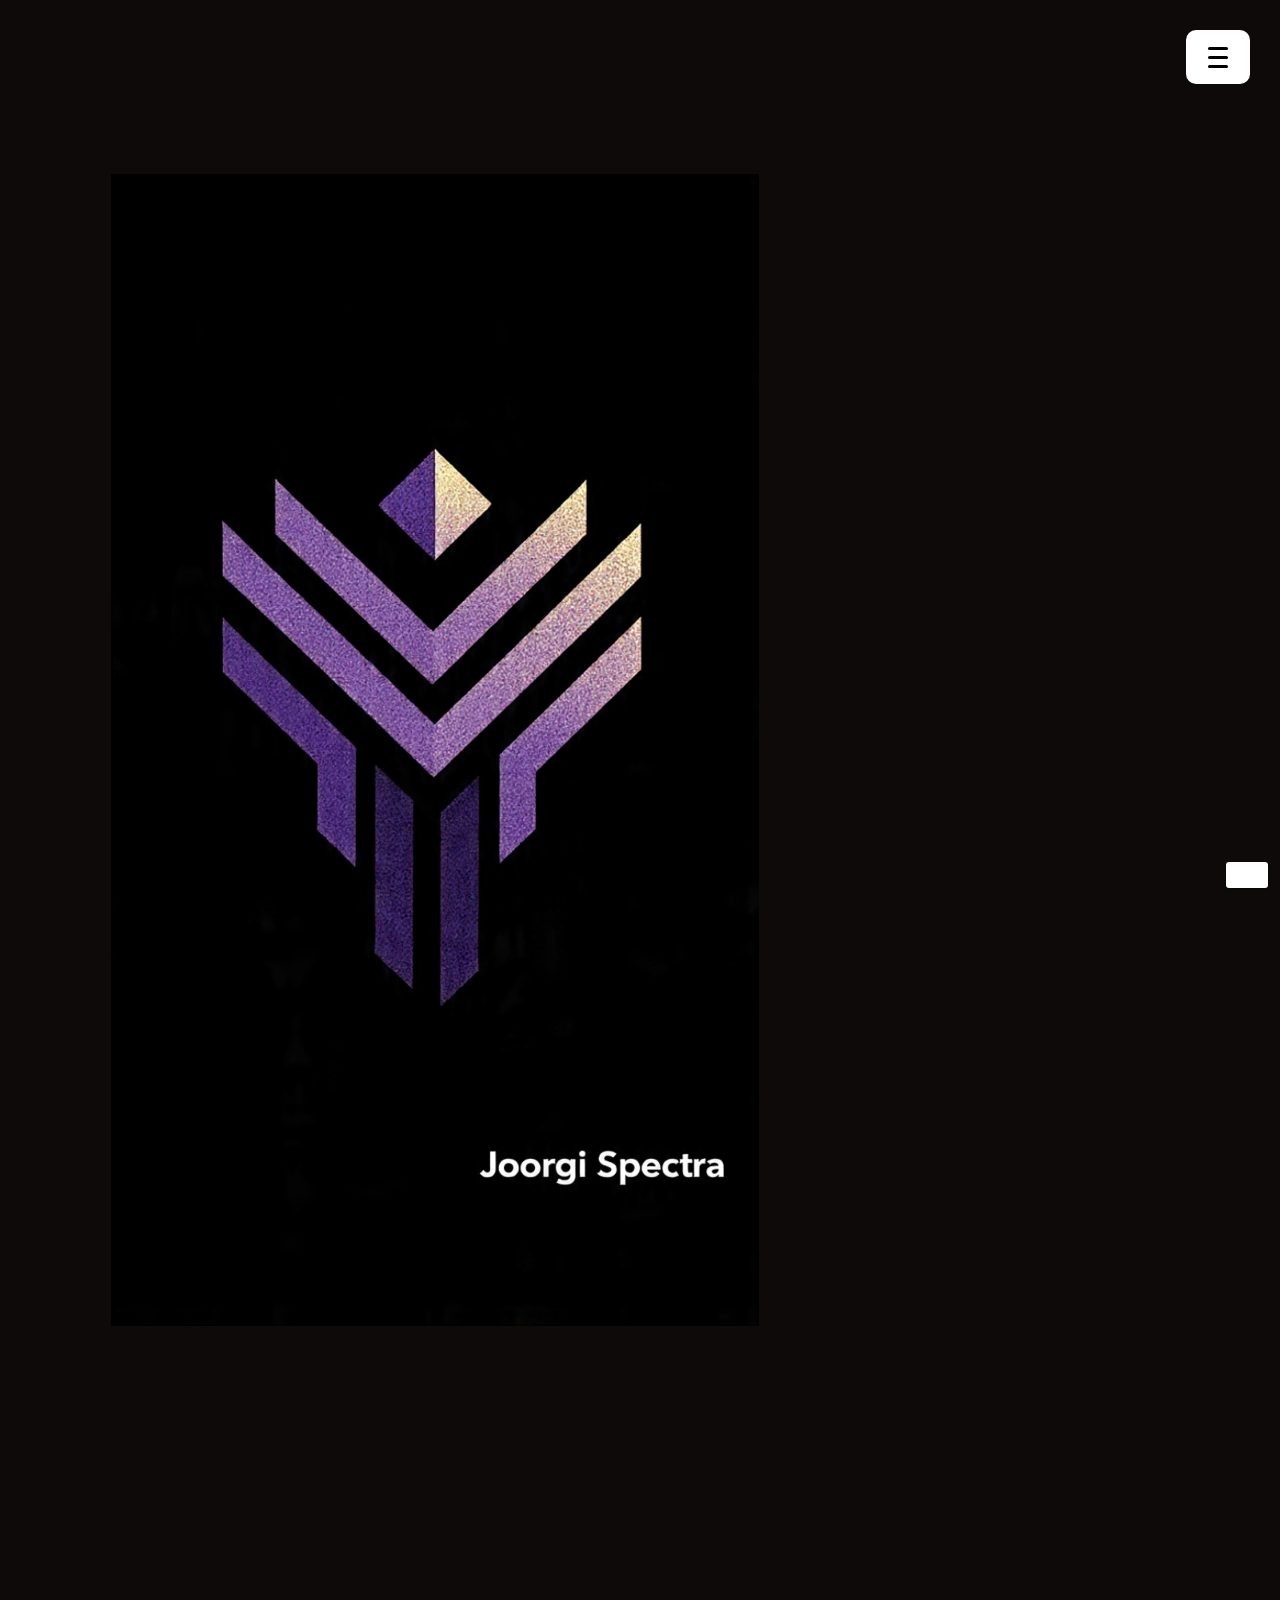
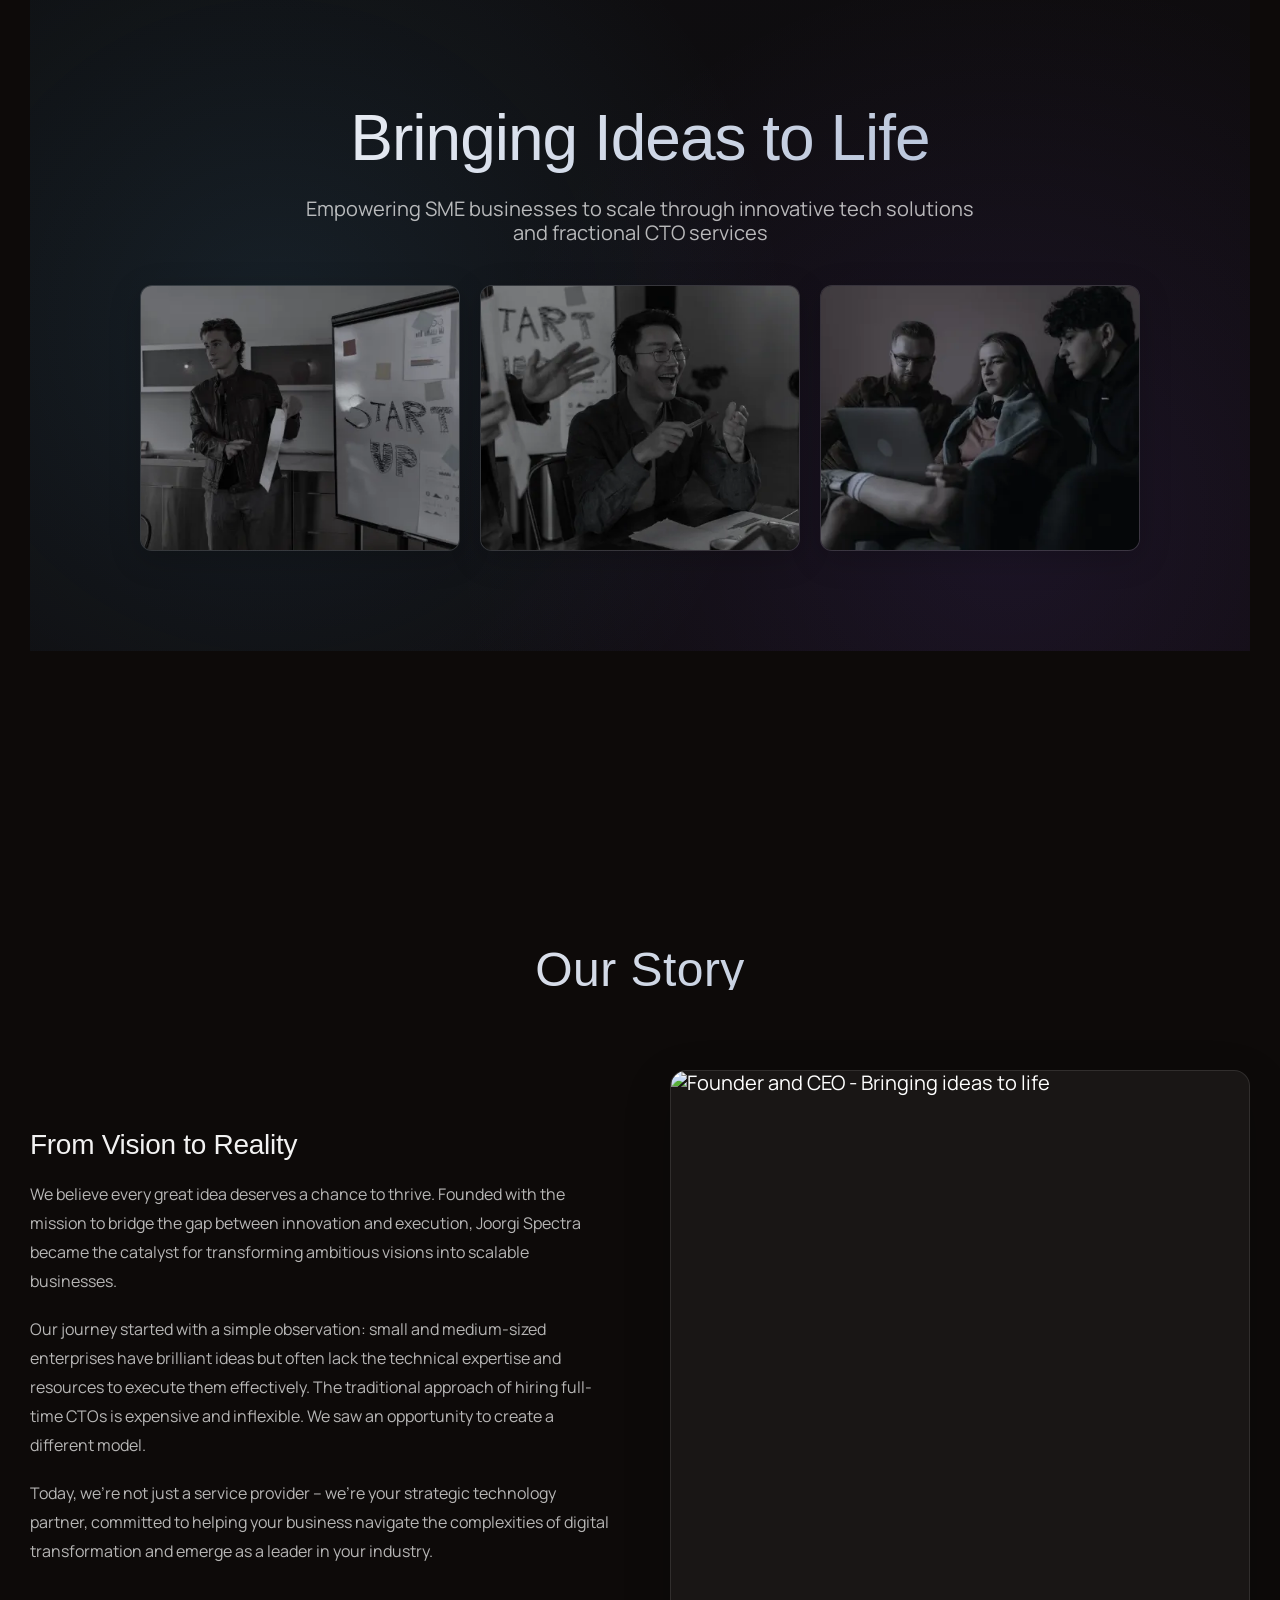
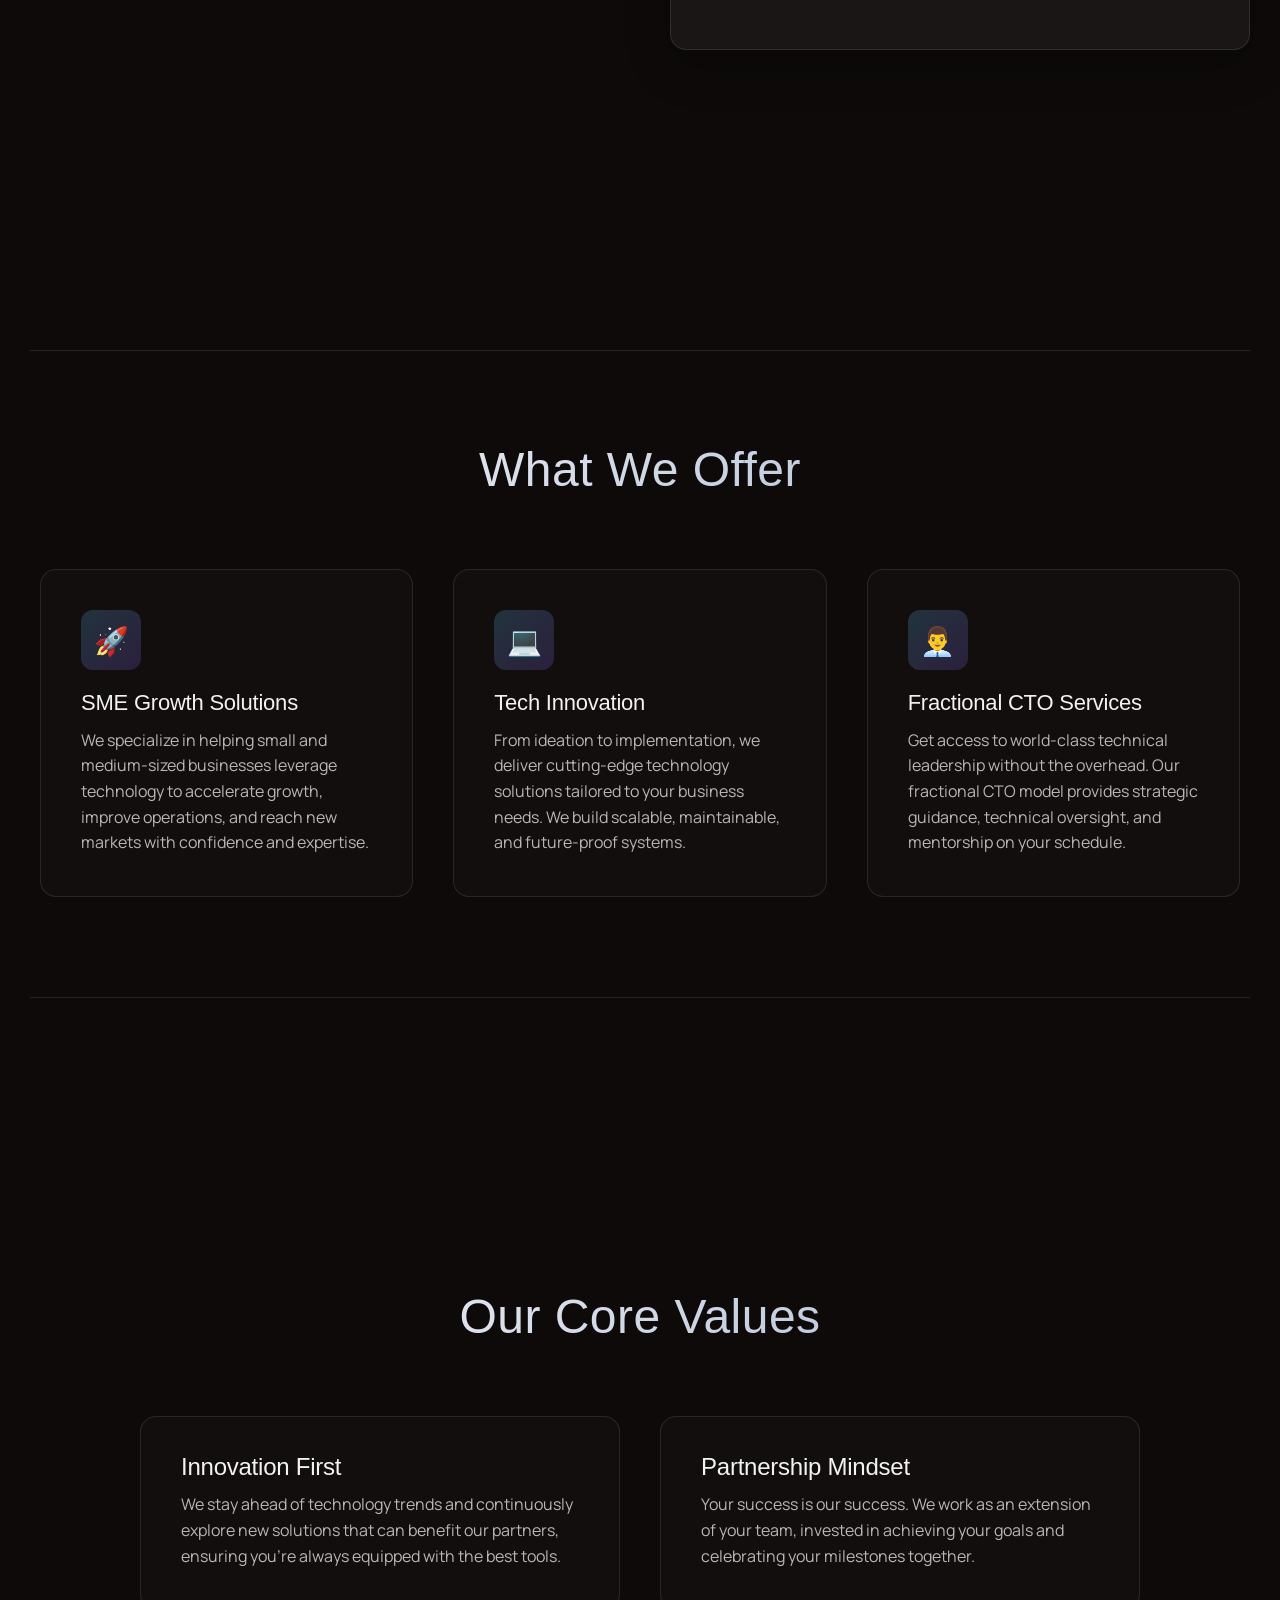
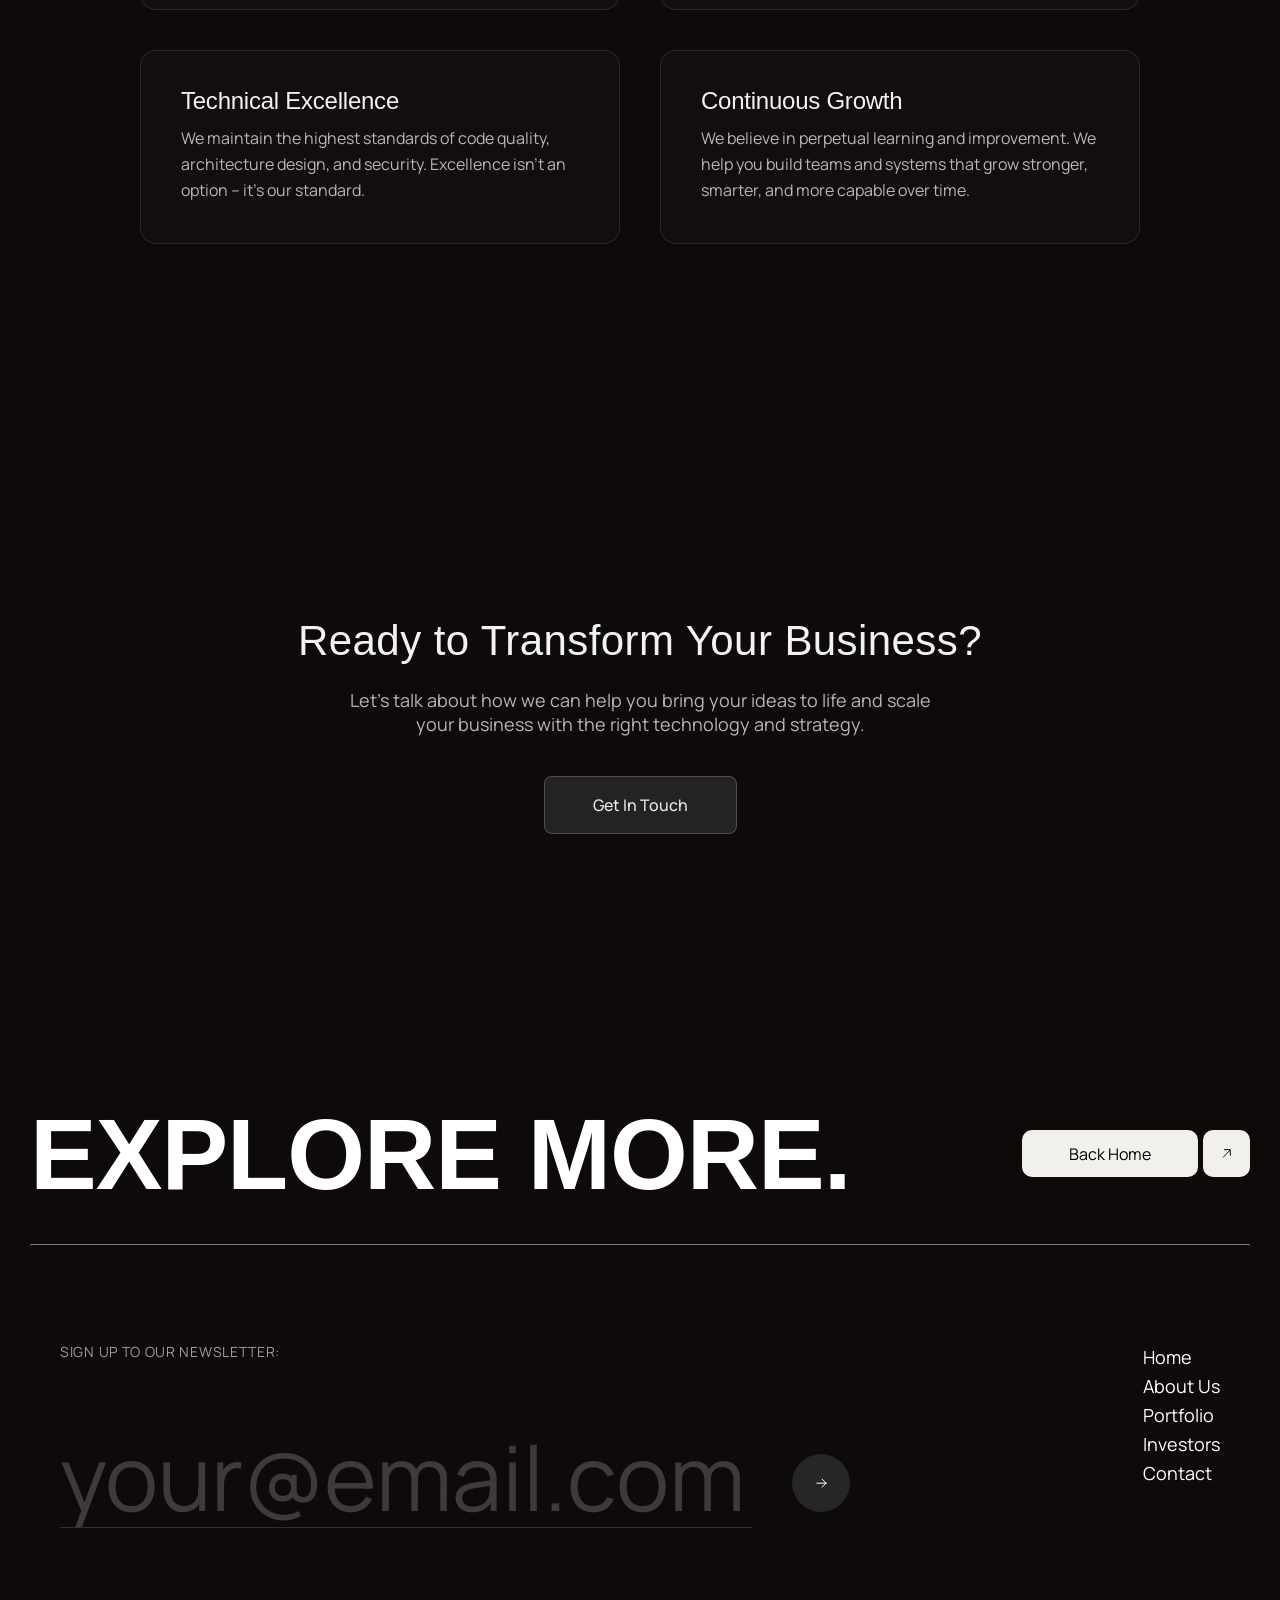
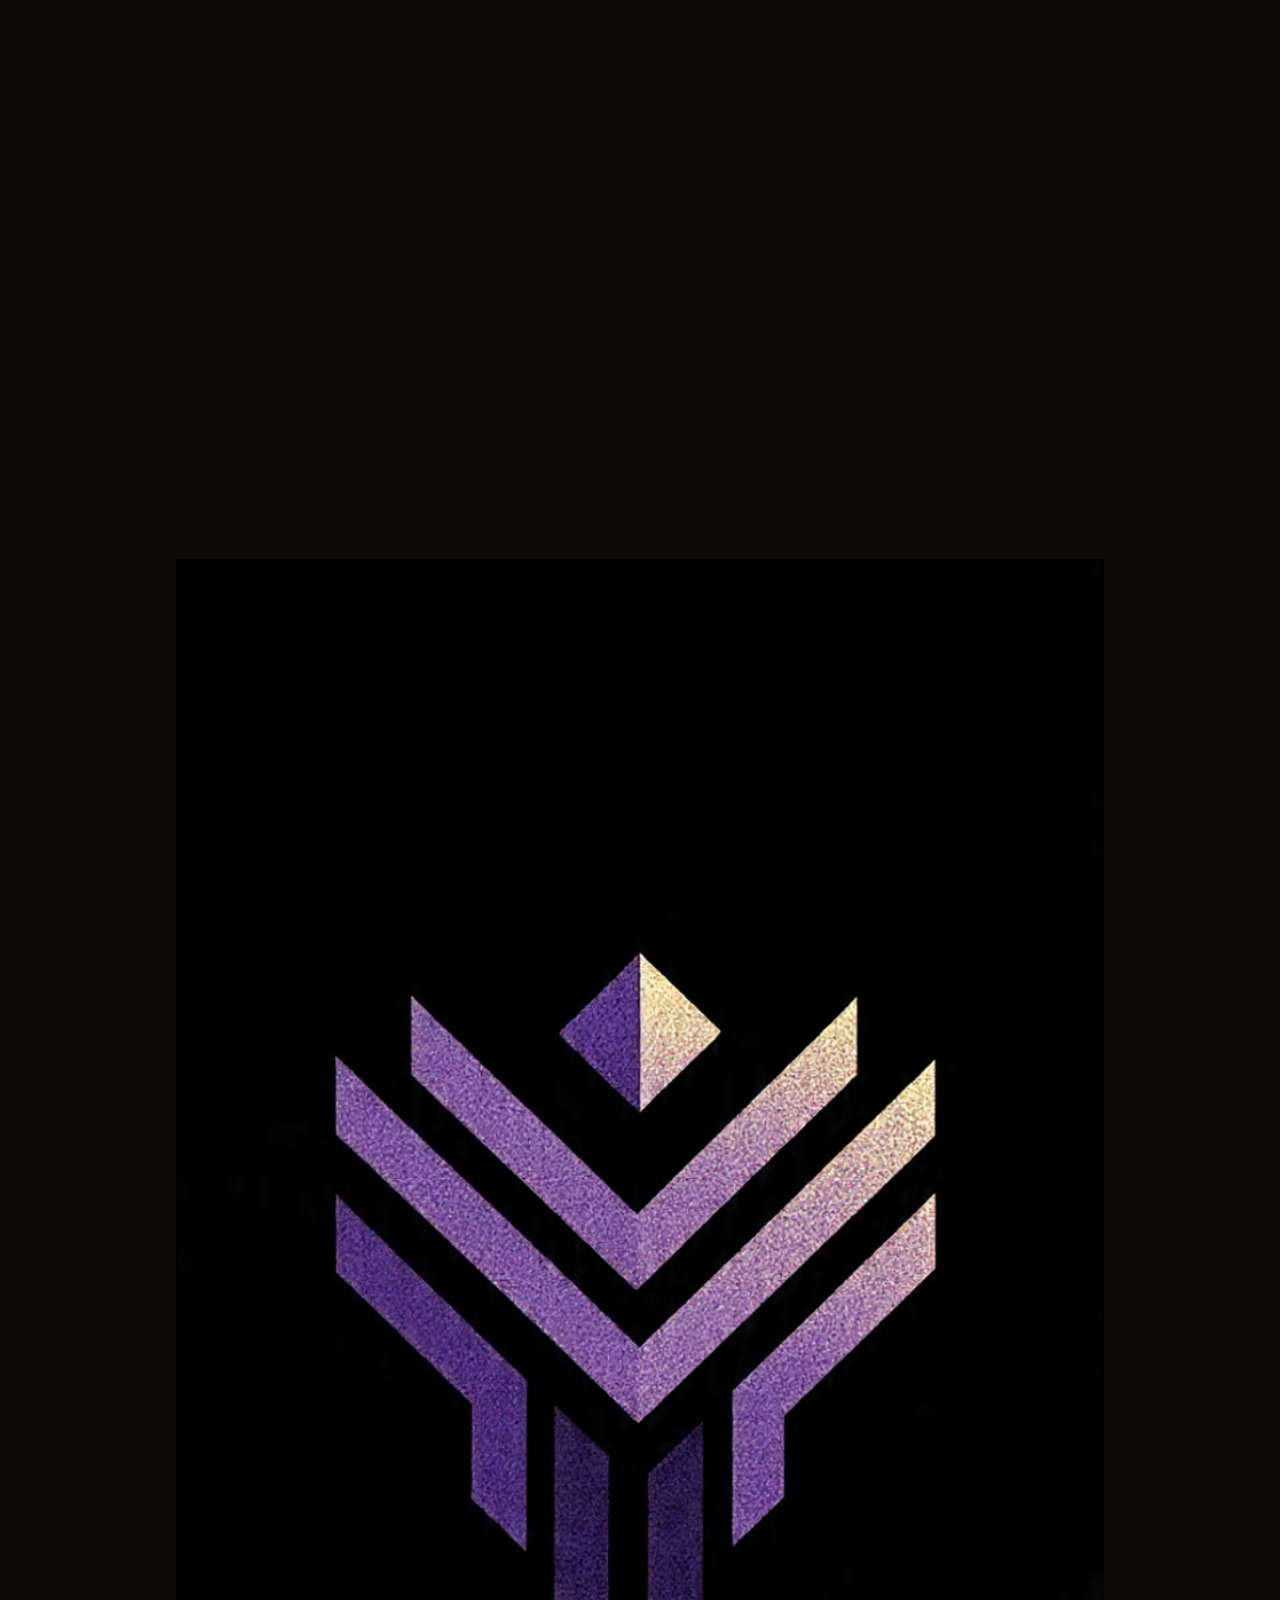
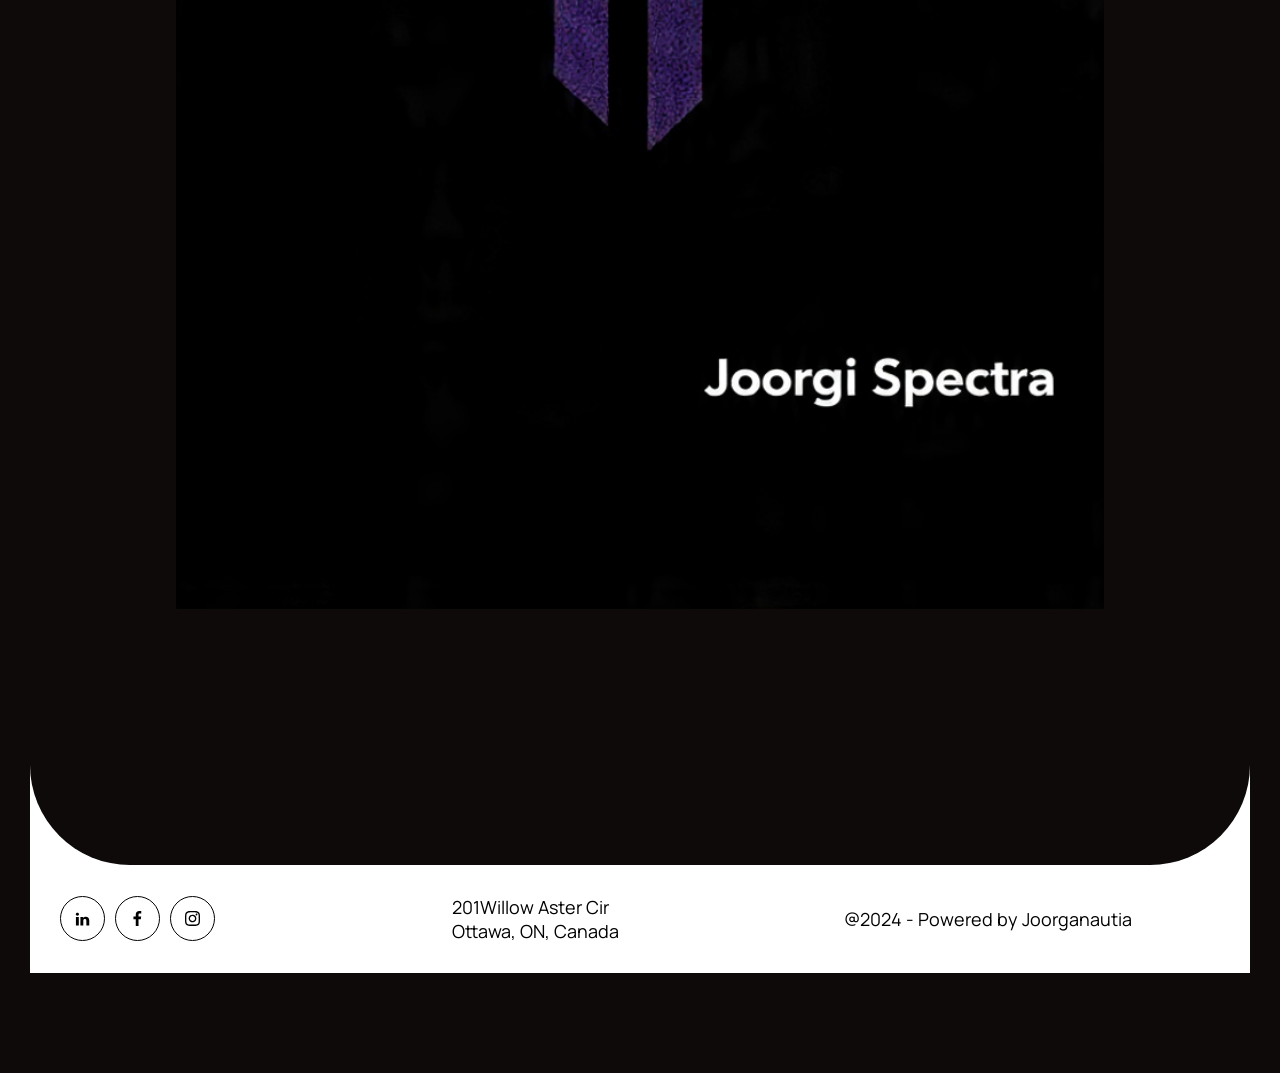
==== commit 5be3962e: "Add personal photo to about page story section" ====
--- a/about.html
+++ b/about.html
@@ -300,4 +300,4 @@
     font-size: 36px;
   }
 }
-</style><link rel="preconnect" href="https://fonts.googleapis.com/" crossorigin="use-credentials"><link rel="preconnect" href="https://fonts.gstatic.com/"></head><body cz-shortcut-listen="true"><div class="page-wrapper"><div class="navbar"><div class="container c-nav"><a href="./" aria-current="page" class="nav-brand w-inline-block"><img src="./assets/joorgispectra-logo.jpeg" loading="lazy" alt="logo"></a><div class="nav-menu" style="width: 64px; height: 54px;"><div class="nav-button"><div class="nav-menu-line _1"></div><div class="nav-menu-line _2" style="width: 20px;"></div><div class="nav-menu-line _3"></div></div><div class="navbar-collapse"><a href="./" aria-current="page" class="navbar-menu-link w--current">Home</a><a href="./about.html" class="navbar-menu-link">about</a><a href="./portfolio.html" class="navbar-menu-link">portfolio</a><a href="./investors.html" class="navbar-menu-link">investors</a><a href="./contact.html" class="navbar-menu-link">Contact</a></div></div></div></div><div class="about-page"><div class="section"><div class="container"><div class="about-hero"><div class="about-hero-content"><h1>Bringing Ideas to Life</h1><p>Empowering SME businesses to scale through innovative tech solutions and fractional CTO services</p><div class="hero-images-about"><div class="hero-image-item"><img src="./assets/66e1785f124c6032fa2e4fd3_pexels-rdne-7413915-1.webp" alt="Innovation and collaboration"></div><div class="hero-image-item"><img src="./assets/66e17860eadd02464bf4f027_pexels-rdne-7414283-1.webp" alt="Team working together"></div><div class="hero-image-item"><img src="./assets/66e178604c0c0101b2089f56_pexels-ivan-samkov-7213361-1.webp" alt="Business growth"></div></div></div></div></div></div><div class="section"><div class="container"><div class="story-section"><div class="story-header"><h2>Our Story</h2></div><div class="story-content"><div class="story-text"><h3>From Vision to Reality</h3><p>We believe every great idea deserves a chance to thrive. Founded with the mission to bridge the gap between innovation and execution, Joorgi Spectra became the catalyst for transforming ambitious visions into scalable businesses.</p><p>Our journey started with a simple observation: small and medium-sized enterprises have brilliant ideas but often lack the technical expertise and resources to execute them effectively. The traditional approach of hiring full-time CTOs is expensive and inflexible. We saw an opportunity to create a different model.</p><p>Today, we're not just a service provider – we're your strategic technology partner, committed to helping your business navigate the complexities of digital transformation and emerge as a leader in your industry.</p></div><div class="story-image"><img src="./assets/66e186aaea3e022a6d880e8a_pexels-ivan-samkov-7213361-1.webp" alt="Our story and mission"></div></div></div></div></div><div class="section"><div class="container"><div class="services-section"><div class="services-header"><h2>What We Offer</h2></div><div class="services-grid"><div class="service-card"><div class="service-icon">🚀</div><h3>SME Growth Solutions</h3><p>We specialize in helping small and medium-sized businesses leverage technology to accelerate growth, improve operations, and reach new markets with confidence and expertise.</p></div><div class="service-card"><div class="service-icon">💻</div><h3>Tech Innovation</h3><p>From ideation to implementation, we deliver cutting-edge technology solutions tailored to your business needs. We build scalable, maintainable, and future-proof systems.</p></div><div class="service-card"><div class="service-icon">👨‍💼</div><h3>Fractional CTO Services</h3><p>Get access to world-class technical leadership without the overhead. Our fractional CTO model provides strategic guidance, technical oversight, and mentorship on your schedule.</p></div></div></div></div></div><div class="section"><div class="container"><div class="values-section"><div class="values-header"><h2>Our Core Values</h2></div><div class="values-grid"><div class="value-item"><h4>Innovation First</h4><p>We stay ahead of technology trends and continuously explore new solutions that can benefit our partners, ensuring you're always equipped with the best tools.</p></div><div class="value-item"><h4>Partnership Mindset</h4><p>Your success is our success. We work as an extension of your team, invested in achieving your goals and celebrating your milestones together.</p></div><div class="value-item"><h4>Technical Excellence</h4><p>We maintain the highest standards of code quality, architecture design, and security. Excellence isn't an option – it's our standard.</p></div><div class="value-item"><h4>Continuous Growth</h4><p>We believe in perpetual learning and improvement. We help you build teams and systems that grow stronger, smarter, and more capable over time.</p></div></div></div></div></div><div class="section"><div class="container"><div class="cta-section"><h2>Ready to Transform Your Business?</h2><p>Let's talk about how we can help you bring your ideas to life and scale your business with the right technology and strategy.</p><a href="./contact.html" class="cta-button">Get In Touch</a></div></div></div></div><div class="section"><div class="container"><div class="footer-top"><div class="footer-header"><h4 class="footer-heading">Explore more.</h4><a href="./" class="button w-inline-block"><div class="button-card-big"><div>Back Home</div></div><div class="button-card-small"><img src="./assets/66e17862d4c1e9711c5fe1a9_Vectors-Wrapper.svg" loading="lazy" width="25.25323486328125" height="25.25323486328125" alt="" class="button-arrow"><div class="button-hover" style="transform: translate3d(0px, 101%, 0px) scale3d(1, 1, 1) rotateX(0deg) rotateY(0deg) rotateZ(0deg) skew(0deg, 0deg); transform-style: preserve-3d;"></div></div></a></div></div><div class="footer-middle"><div class="fm-background-border"><div class="container no-bottom-padding"><div class="fm-wrapper"><div class="fm-inner"><div class="fm-inner-left"><div class="fm-text">Sign up to our newsletter:</div><div class="w-form"><form id="email-form" name="email-form" data-name="Email Form" method="get" class="form"><input class="text-field w-input" maxlength="256" name="email" data-name="Email" placeholder="your@email.com" type="email" id="email" required=""><div class="submit-wrapper"><input type="submit" data-wait="" class="submit-button w-button" value=""><img src="./assets/66e198fe44ec91b616f15782_Vector.svg" loading="lazy" alt="Arrow"></div></form><div class="success-message w-form-done" tabindex="-1" role="region" aria-label="Email Form success"><div>Thank you! Your submission has been received!</div></div><div class="w-form-fail" tabindex="-1" role="region" aria-label="Email Form failure"><div>Oops! Something went wrong while submitting the form.</div></div></div></div><div class="footer-links"><a href="./" class="footer-link">Home</a><a href="./about.html" class="footer-link">About Us</a><a href="./portfolio.html" class="footer-link">Portfolio</a><a href="./investors.html" class="footer-link">Investors</a><a href="./contact.html" class="footer-link">Contact</a></div></div><img src="./assets/joorgispectra-logo.jpeg" alt="Logo" class="footer-logo"></div></div></div><div class="container c-footer-bottom"><div class="footer-bottom"><div class="footer-social"><a href="#" class="footer-social-circle w-inline-block"><img src="./assets/66e19b585c9911a69d4646c4_Vector.svg" loading="lazy" alt="social"></a><a href="#" class="footer-social-circle w-inline-block"><img src="./assets/66e19b6a0418638772efd5d4_Vector-1.svg" loading="lazy" alt="social"></a><a href="#" class="footer-social-circle w-inline-block"><img src="./assets/66e19b7661b3119f2030fe61_Vector-2.svg" loading="lazy" alt="Social"></a></div><div class="footer-text">201Willow Aster Cir Ottawa, ON, Canada</div><div class="footer-text _2">@2024 - Powered by Joorganautia</div></div></div></div></div><script src="./assets/jquery-3.5.1.min.dc5e7f18c8.js" type="text/javascript" integrity="sha256-9/aliU8dGd2tb6OSsuzixeV4y/faTqgFtohetphbbj0=" crossorigin="anonymous"></script><script src="./assets/webflow.f32238d50.js" type="text/javascript"></script></body></html>+</style><link rel="preconnect" href="https://fonts.googleapis.com/" crossorigin="use-credentials"><link rel="preconnect" href="https://fonts.gstatic.com/"></head><body cz-shortcut-listen="true"><div class="page-wrapper"><div class="navbar"><div class="container c-nav"><a href="./" aria-current="page" class="nav-brand w-inline-block"><img src="./assets/joorgispectra-logo.jpeg" loading="lazy" alt="logo"></a><div class="nav-menu" style="width: 64px; height: 54px;"><div class="nav-button"><div class="nav-menu-line _1"></div><div class="nav-menu-line _2" style="width: 20px;"></div><div class="nav-menu-line _3"></div></div><div class="navbar-collapse"><a href="./" aria-current="page" class="navbar-menu-link w--current">Home</a><a href="./about.html" class="navbar-menu-link">about</a><a href="./portfolio.html" class="navbar-menu-link">portfolio</a><a href="./investors.html" class="navbar-menu-link">investors</a><a href="./contact.html" class="navbar-menu-link">Contact</a></div></div></div></div><div class="about-page"><div class="section"><div class="container"><div class="about-hero"><div class="about-hero-content"><h1>Bringing Ideas to Life</h1><p>Empowering SME businesses to scale through innovative tech solutions and fractional CTO services</p><div class="hero-images-about"><div class="hero-image-item"><img src="./assets/66e1785f124c6032fa2e4fd3_pexels-rdne-7413915-1.webp" alt="Innovation and collaboration"></div><div class="hero-image-item"><img src="./assets/66e17860eadd02464bf4f027_pexels-rdne-7414283-1.webp" alt="Team working together"></div><div class="hero-image-item"><img src="./assets/66e178604c0c0101b2089f56_pexels-ivan-samkov-7213361-1.webp" alt="Business growth"></div></div></div></div></div></div><div class="section"><div class="container"><div class="story-section"><div class="story-header"><h2>Our Story</h2></div><div class="story-content"><div class="story-text"><h3>From Vision to Reality</h3><p>We believe every great idea deserves a chance to thrive. Founded with the mission to bridge the gap between innovation and execution, Joorgi Spectra became the catalyst for transforming ambitious visions into scalable businesses.</p><p>Our journey started with a simple observation: small and medium-sized enterprises have brilliant ideas but often lack the technical expertise and resources to execute them effectively. The traditional approach of hiring full-time CTOs is expensive and inflexible. We saw an opportunity to create a different model.</p><p>Today, we're not just a service provider – we're your strategic technology partner, committed to helping your business navigate the complexities of digital transformation and emerge as a leader in your industry.</p></div><div class="story-image"><img src="./assets/my_img.jpg" alt="Founder and CEO - Bringing ideas to life"></div></div></div></div></div><div class="section"><div class="container"><div class="services-section"><div class="services-header"><h2>What We Offer</h2></div><div class="services-grid"><div class="service-card"><div class="service-icon">🚀</div><h3>SME Growth Solutions</h3><p>We specialize in helping small and medium-sized businesses leverage technology to accelerate growth, improve operations, and reach new markets with confidence and expertise.</p></div><div class="service-card"><div class="service-icon">💻</div><h3>Tech Innovation</h3><p>From ideation to implementation, we deliver cutting-edge technology solutions tailored to your business needs. We build scalable, maintainable, and future-proof systems.</p></div><div class="service-card"><div class="service-icon">👨‍💼</div><h3>Fractional CTO Services</h3><p>Get access to world-class technical leadership without the overhead. Our fractional CTO model provides strategic guidance, technical oversight, and mentorship on your schedule.</p></div></div></div></div></div><div class="section"><div class="container"><div class="values-section"><div class="values-header"><h2>Our Core Values</h2></div><div class="values-grid"><div class="value-item"><h4>Innovation First</h4><p>We stay ahead of technology trends and continuously explore new solutions that can benefit our partners, ensuring you're always equipped with the best tools.</p></div><div class="value-item"><h4>Partnership Mindset</h4><p>Your success is our success. We work as an extension of your team, invested in achieving your goals and celebrating your milestones together.</p></div><div class="value-item"><h4>Technical Excellence</h4><p>We maintain the highest standards of code quality, architecture design, and security. Excellence isn't an option – it's our standard.</p></div><div class="value-item"><h4>Continuous Growth</h4><p>We believe in perpetual learning and improvement. We help you build teams and systems that grow stronger, smarter, and more capable over time.</p></div></div></div></div></div><div class="section"><div class="container"><div class="cta-section"><h2>Ready to Transform Your Business?</h2><p>Let's talk about how we can help you bring your ideas to life and scale your business with the right technology and strategy.</p><a href="./contact.html" class="cta-button">Get In Touch</a></div></div></div></div><div class="section"><div class="container"><div class="footer-top"><div class="footer-header"><h4 class="footer-heading">Explore more.</h4><a href="./" class="button w-inline-block"><div class="button-card-big"><div>Back Home</div></div><div class="button-card-small"><img src="./assets/66e17862d4c1e9711c5fe1a9_Vectors-Wrapper.svg" loading="lazy" width="25.25323486328125" height="25.25323486328125" alt="" class="button-arrow"><div class="button-hover" style="transform: translate3d(0px, 101%, 0px) scale3d(1, 1, 1) rotateX(0deg) rotateY(0deg) rotateZ(0deg) skew(0deg, 0deg); transform-style: preserve-3d;"></div></div></a></div></div><div class="footer-middle"><div class="fm-background-border"><div class="container no-bottom-padding"><div class="fm-wrapper"><div class="fm-inner"><div class="fm-inner-left"><div class="fm-text">Sign up to our newsletter:</div><div class="w-form"><form id="email-form" name="email-form" data-name="Email Form" method="get" class="form"><input class="text-field w-input" maxlength="256" name="email" data-name="Email" placeholder="your@email.com" type="email" id="email" required=""><div class="submit-wrapper"><input type="submit" data-wait="" class="submit-button w-button" value=""><img src="./assets/66e198fe44ec91b616f15782_Vector.svg" loading="lazy" alt="Arrow"></div></form><div class="success-message w-form-done" tabindex="-1" role="region" aria-label="Email Form success"><div>Thank you! Your submission has been received!</div></div><div class="w-form-fail" tabindex="-1" role="region" aria-label="Email Form failure"><div>Oops! Something went wrong while submitting the form.</div></div></div></div><div class="footer-links"><a href="./" class="footer-link">Home</a><a href="./about.html" class="footer-link">About Us</a><a href="./portfolio.html" class="footer-link">Portfolio</a><a href="./investors.html" class="footer-link">Investors</a><a href="./contact.html" class="footer-link">Contact</a></div></div><img src="./assets/joorgispectra-logo.jpeg" alt="Logo" class="footer-logo"></div></div></div><div class="container c-footer-bottom"><div class="footer-bottom"><div class="footer-social"><a href="#" class="footer-social-circle w-inline-block"><img src="./assets/66e19b585c9911a69d4646c4_Vector.svg" loading="lazy" alt="social"></a><a href="#" class="footer-social-circle w-inline-block"><img src="./assets/66e19b6a0418638772efd5d4_Vector-1.svg" loading="lazy" alt="social"></a><a href="#" class="footer-social-circle w-inline-block"><img src="./assets/66e19b7661b3119f2030fe61_Vector-2.svg" loading="lazy" alt="Social"></a></div><div class="footer-text">201Willow Aster Cir Ottawa, ON, Canada</div><div class="footer-text _2">@2024 - Powered by Joorganautia</div></div></div></div></div><script src="./assets/jquery-3.5.1.min.dc5e7f18c8.js" type="text/javascript" integrity="sha256-9/aliU8dGd2tb6OSsuzixeV4y/faTqgFtohetphbbj0=" crossorigin="anonymous"></script><script src="./assets/webflow.f32238d50.js" type="text/javascript"></script></body></html>
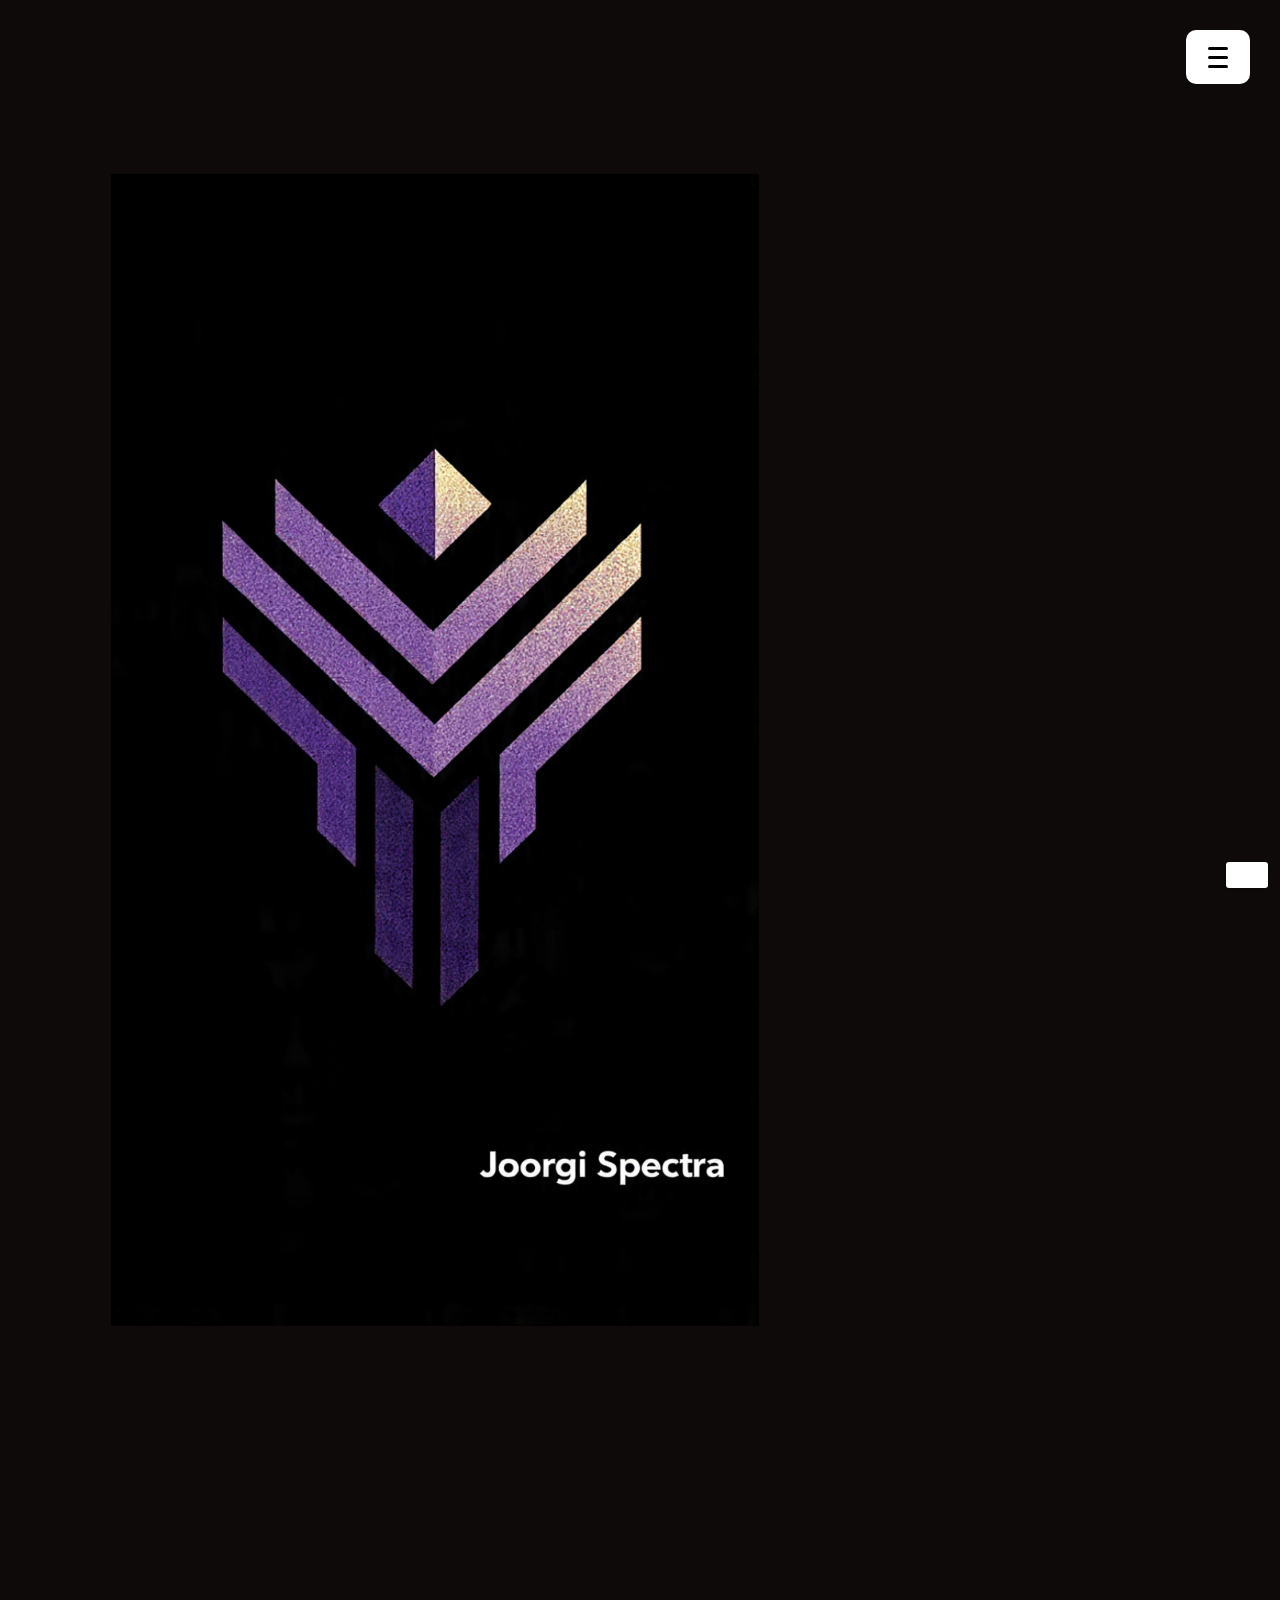
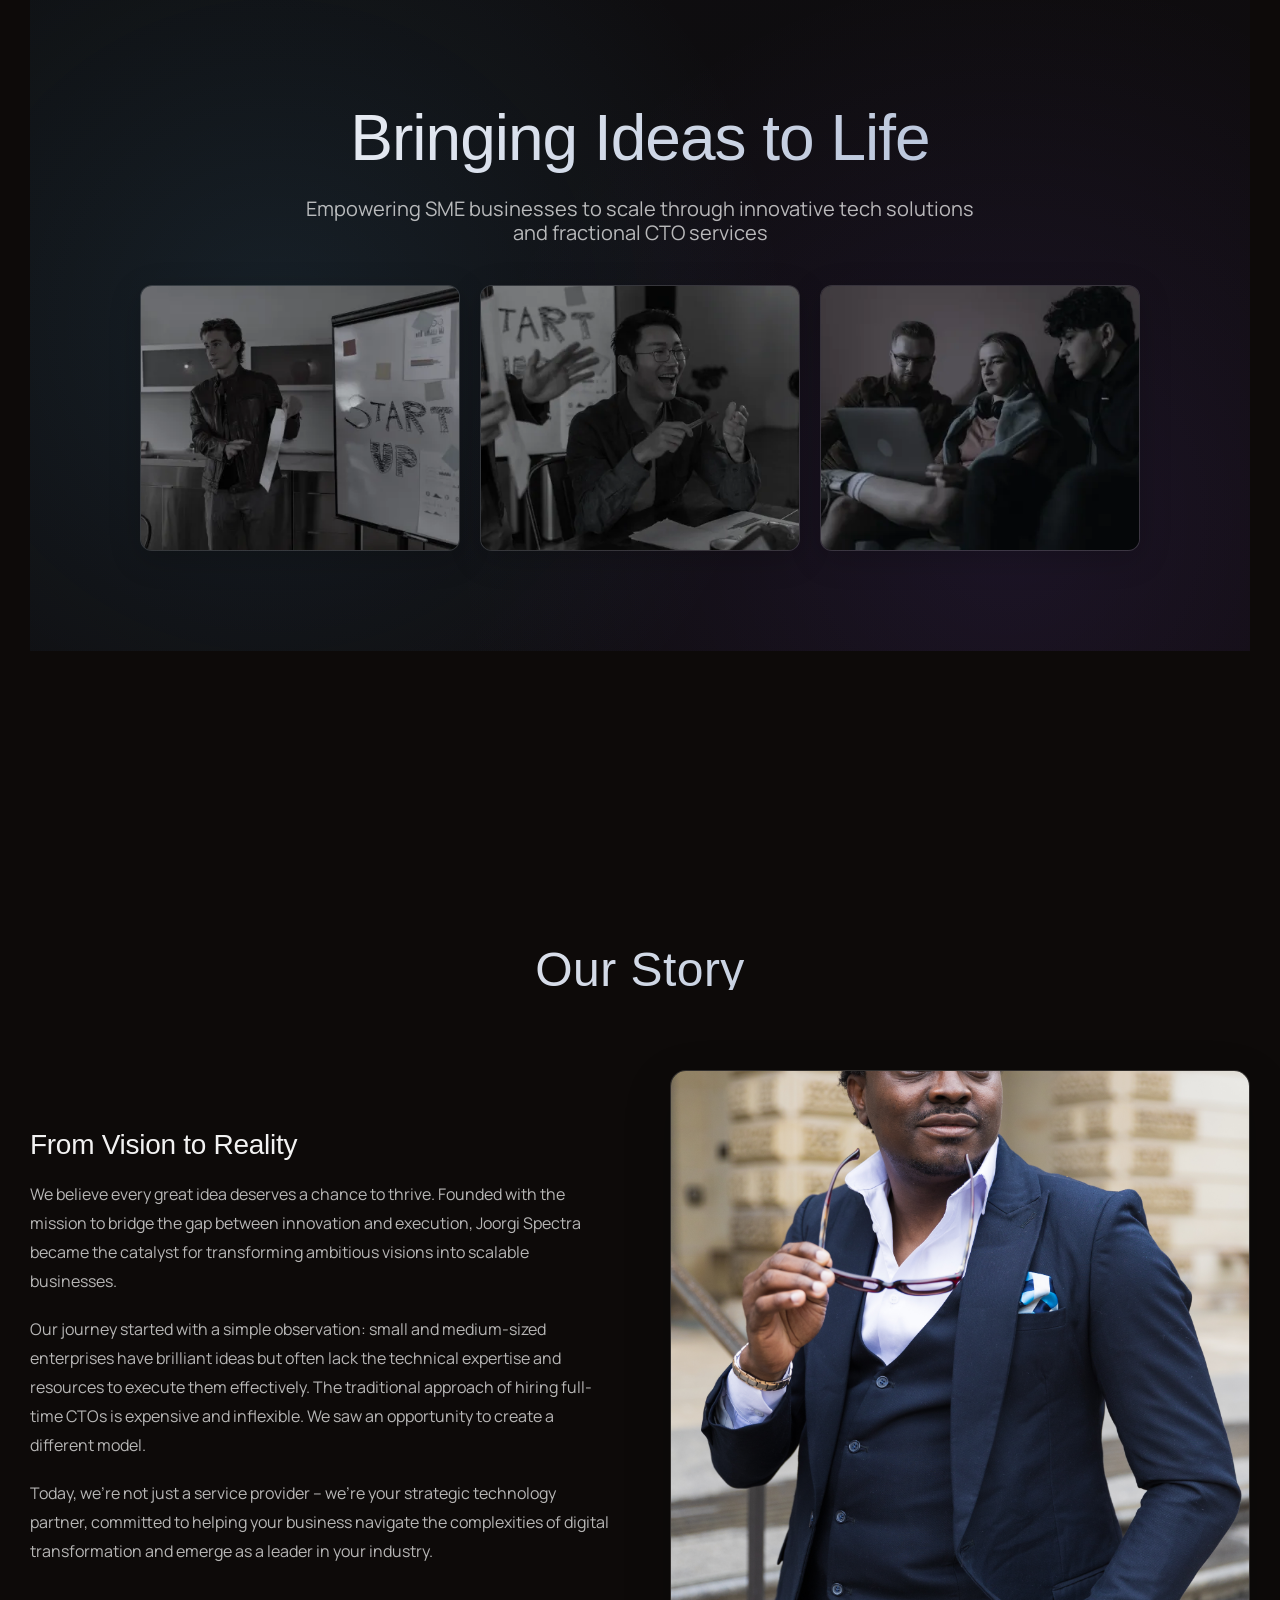
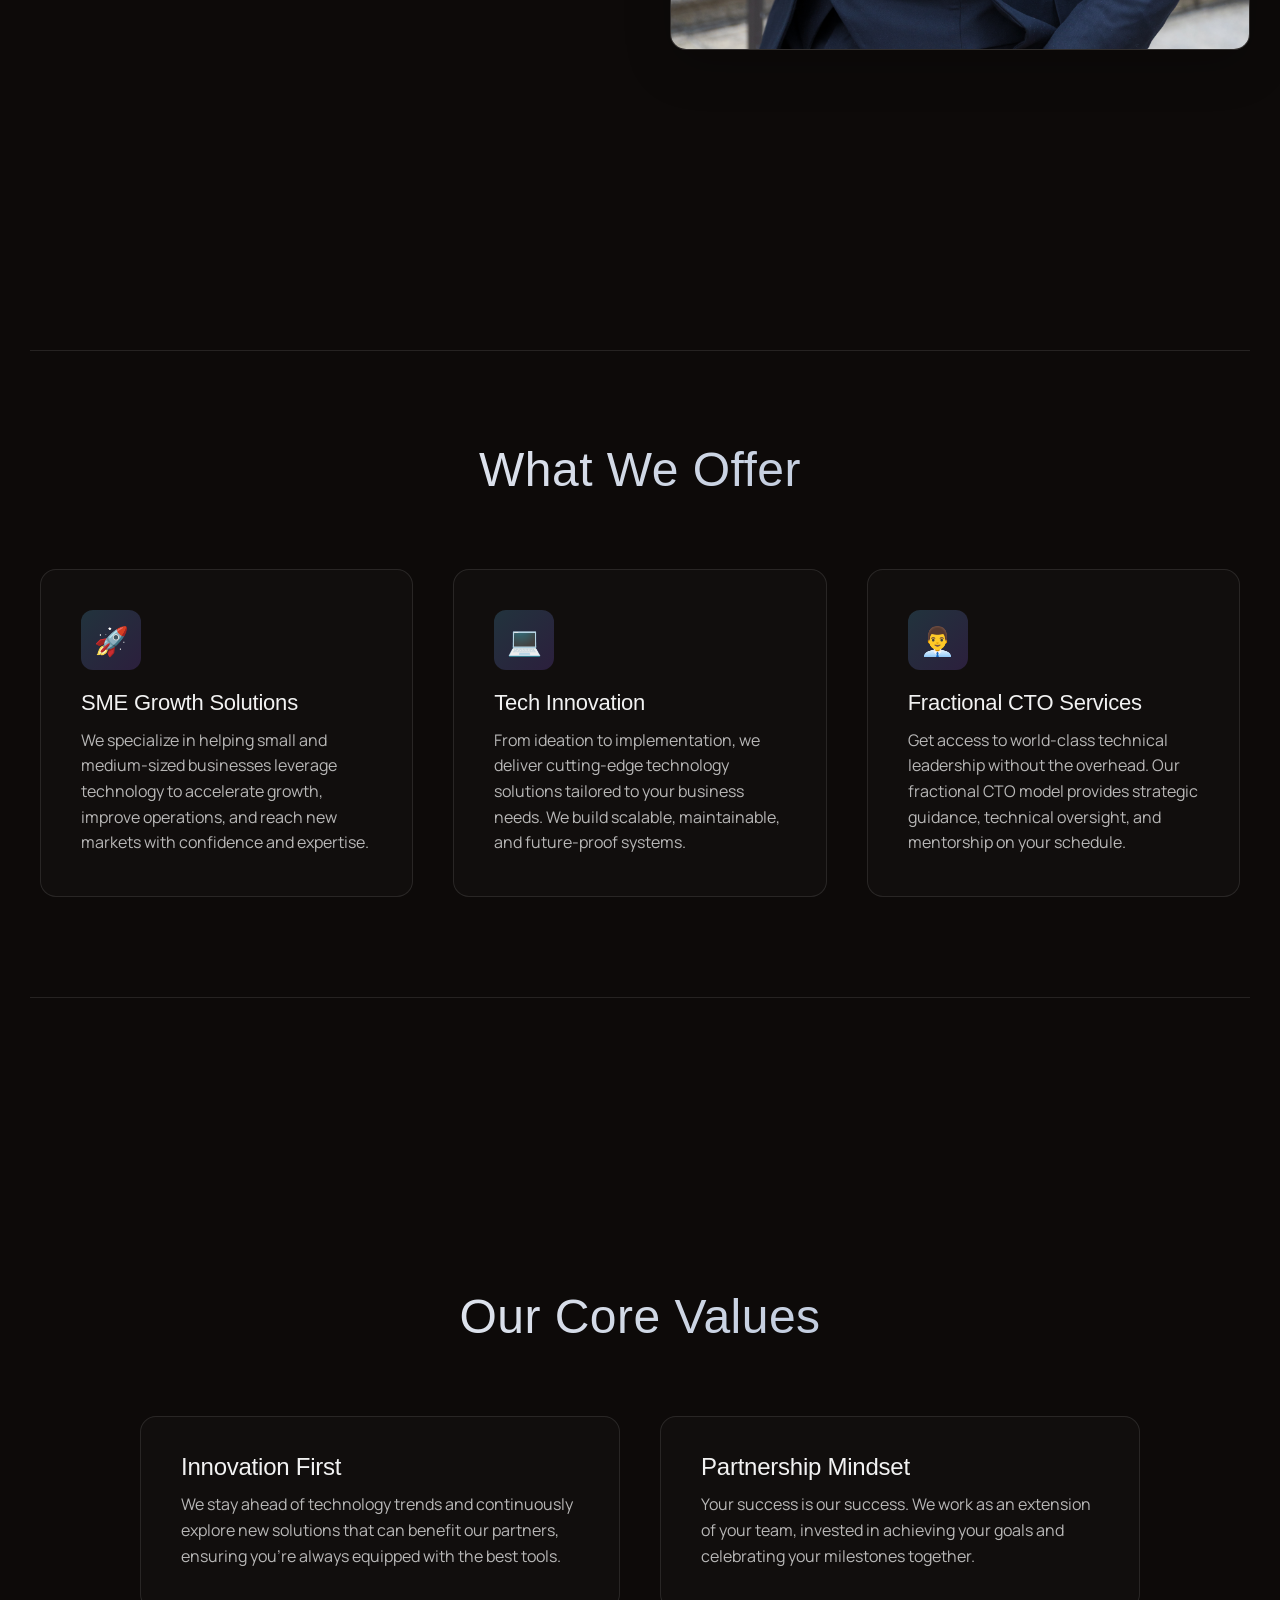
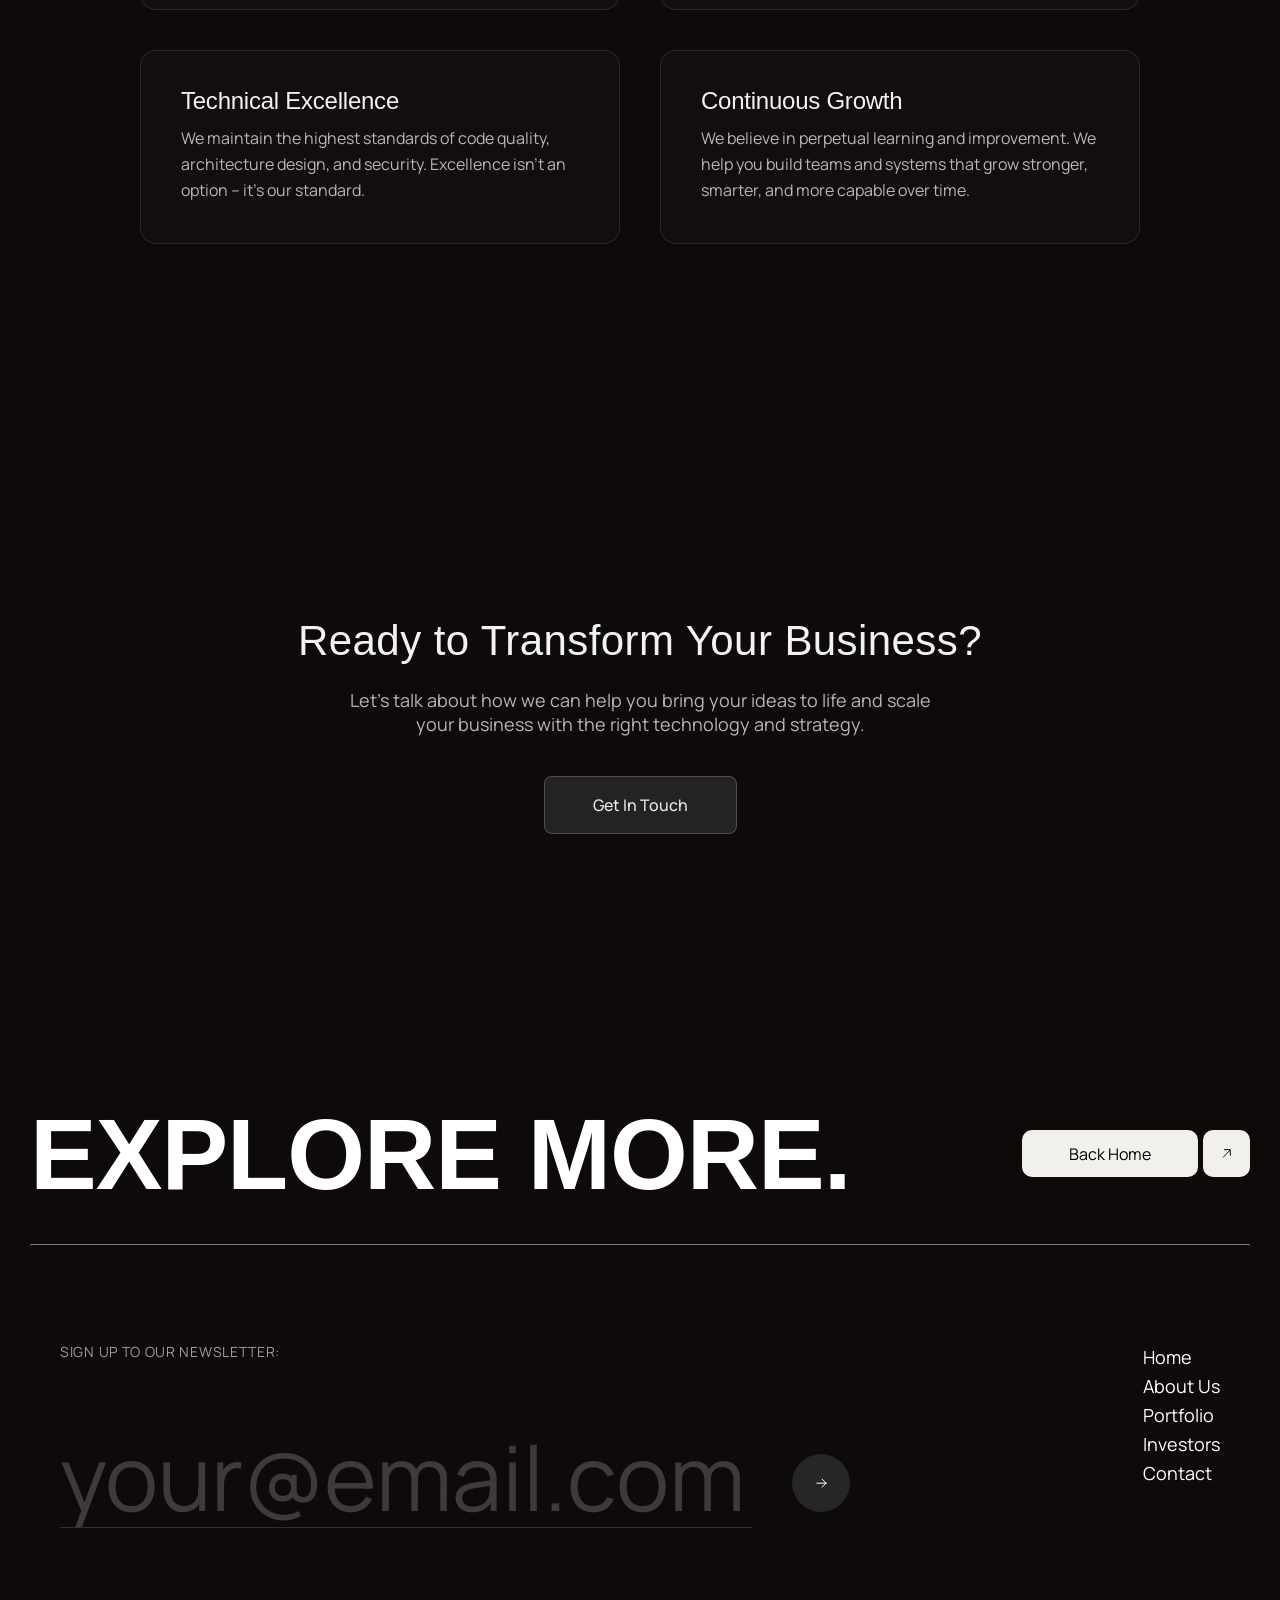
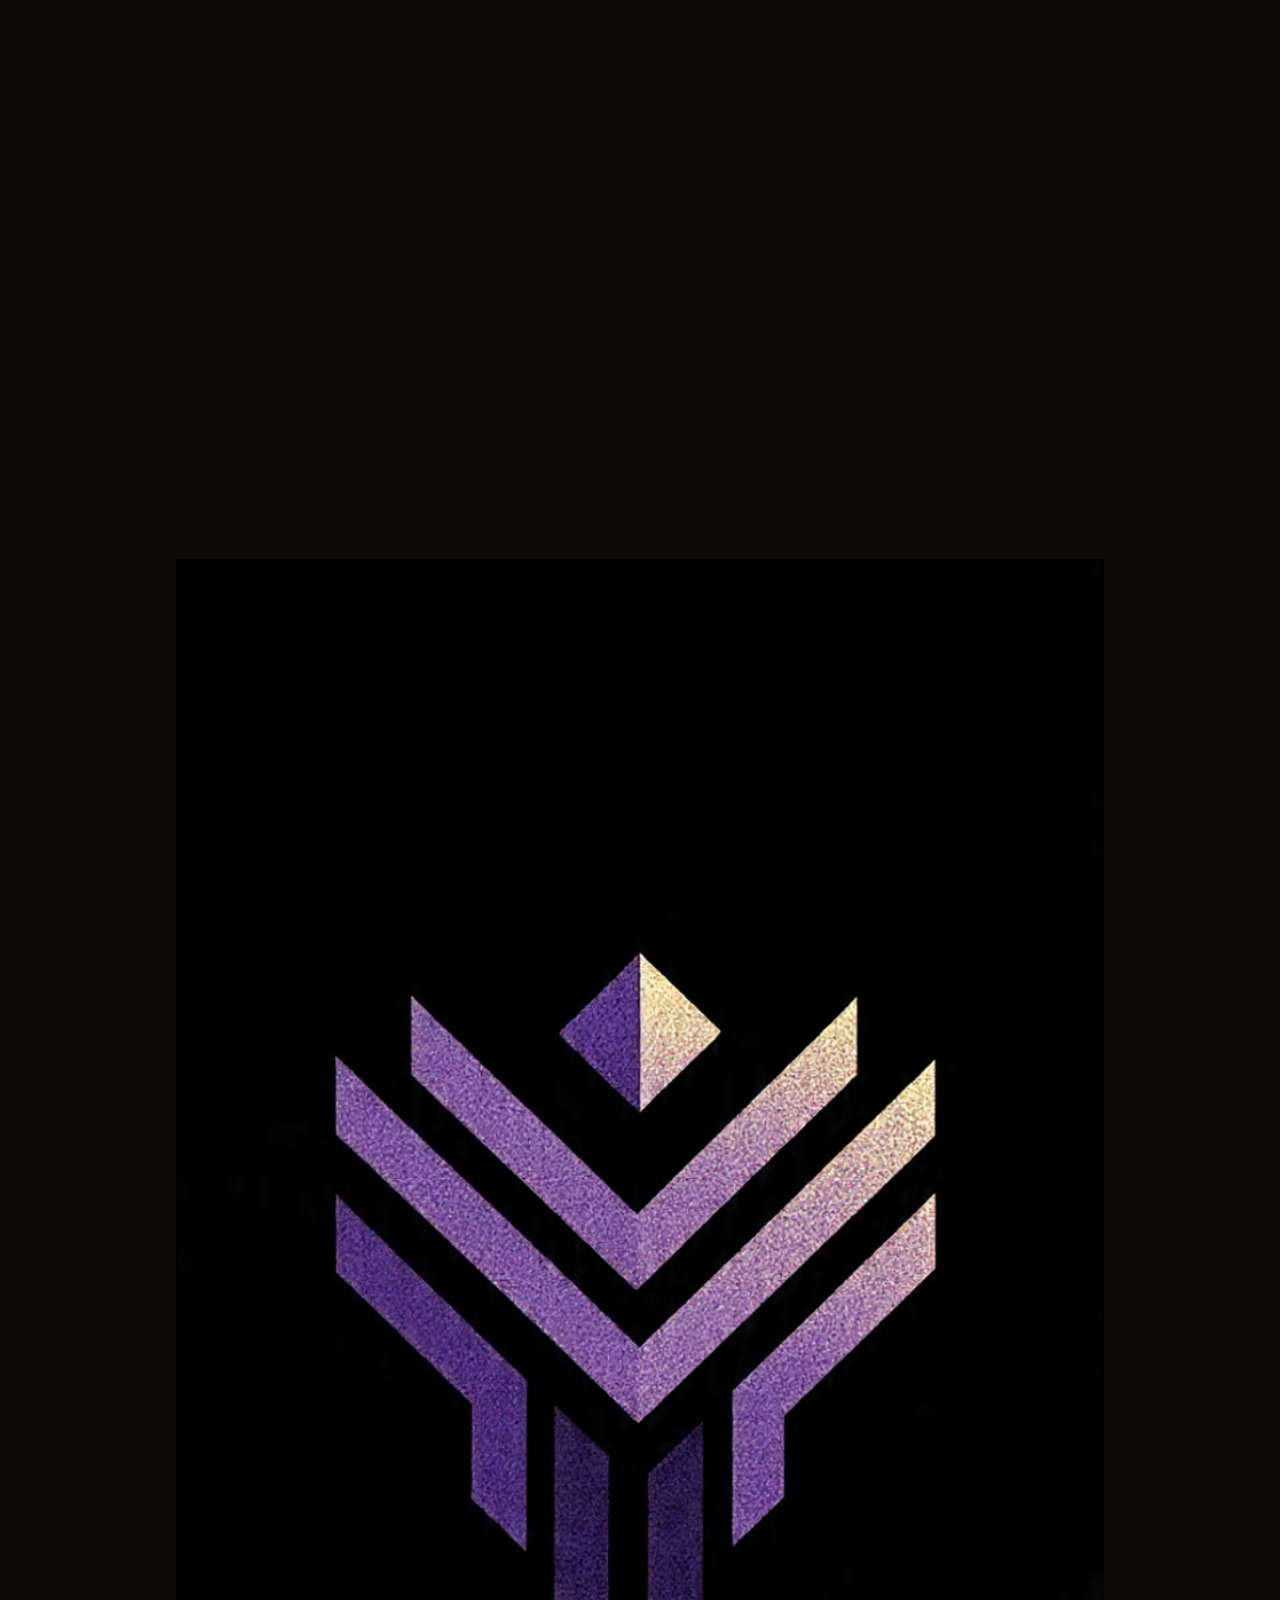
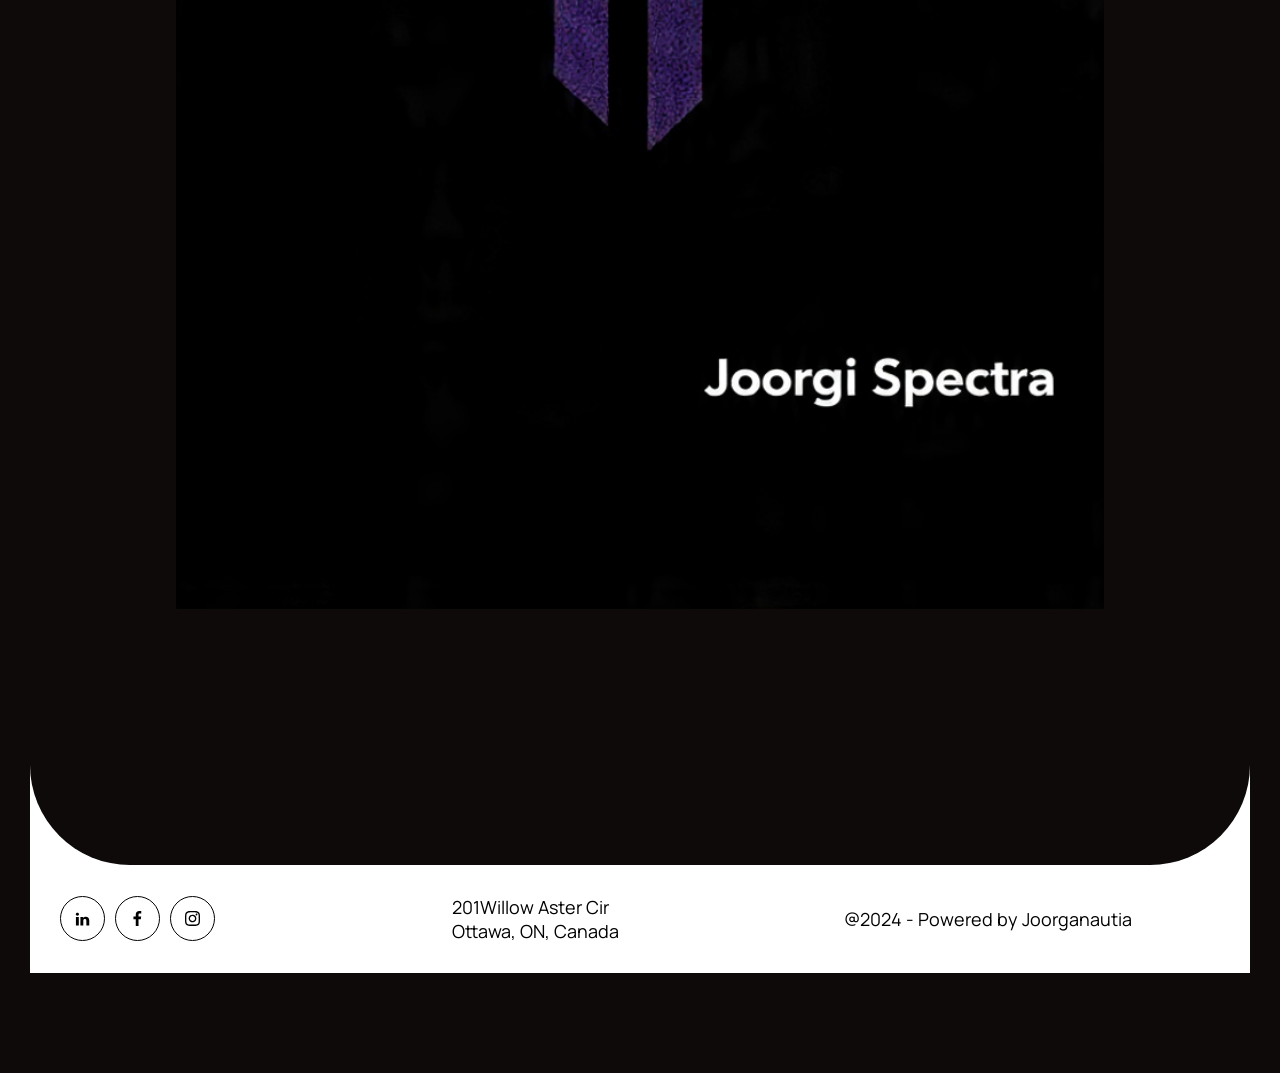
==== commit 2c7ac1aa: "Fix burger menu on contact and about pages - add Webflow data-w-id binding" ====
--- a/about.html
+++ b/about.html
@@ -300,4 +300,4 @@
     font-size: 36px;
   }
 }
-</style><link rel="preconnect" href="https://fonts.googleapis.com/" crossorigin="use-credentials"><link rel="preconnect" href="https://fonts.gstatic.com/"></head><body cz-shortcut-listen="true"><div class="page-wrapper"><div class="navbar"><div class="container c-nav"><a href="./" aria-current="page" class="nav-brand w-inline-block"><img src="./assets/joorgispectra-logo.jpeg" loading="lazy" alt="logo"></a><div class="nav-menu" style="width: 64px; height: 54px;"><div class="nav-button"><div class="nav-menu-line _1"></div><div class="nav-menu-line _2" style="width: 20px;"></div><div class="nav-menu-line _3"></div></div><div class="navbar-collapse"><a href="./" aria-current="page" class="navbar-menu-link w--current">Home</a><a href="./about.html" class="navbar-menu-link">about</a><a href="./portfolio.html" class="navbar-menu-link">portfolio</a><a href="./investors.html" class="navbar-menu-link">investors</a><a href="./contact.html" class="navbar-menu-link">Contact</a></div></div></div></div><div class="about-page"><div class="section"><div class="container"><div class="about-hero"><div class="about-hero-content"><h1>Bringing Ideas to Life</h1><p>Empowering SME businesses to scale through innovative tech solutions and fractional CTO services</p><div class="hero-images-about"><div class="hero-image-item"><img src="./assets/66e1785f124c6032fa2e4fd3_pexels-rdne-7413915-1.webp" alt="Innovation and collaboration"></div><div class="hero-image-item"><img src="./assets/66e17860eadd02464bf4f027_pexels-rdne-7414283-1.webp" alt="Team working together"></div><div class="hero-image-item"><img src="./assets/66e178604c0c0101b2089f56_pexels-ivan-samkov-7213361-1.webp" alt="Business growth"></div></div></div></div></div></div><div class="section"><div class="container"><div class="story-section"><div class="story-header"><h2>Our Story</h2></div><div class="story-content"><div class="story-text"><h3>From Vision to Reality</h3><p>We believe every great idea deserves a chance to thrive. Founded with the mission to bridge the gap between innovation and execution, Joorgi Spectra became the catalyst for transforming ambitious visions into scalable businesses.</p><p>Our journey started with a simple observation: small and medium-sized enterprises have brilliant ideas but often lack the technical expertise and resources to execute them effectively. The traditional approach of hiring full-time CTOs is expensive and inflexible. We saw an opportunity to create a different model.</p><p>Today, we're not just a service provider – we're your strategic technology partner, committed to helping your business navigate the complexities of digital transformation and emerge as a leader in your industry.</p></div><div class="story-image"><img src="./assets/my_img.jpg" alt="Founder and CEO - Bringing ideas to life"></div></div></div></div></div><div class="section"><div class="container"><div class="services-section"><div class="services-header"><h2>What We Offer</h2></div><div class="services-grid"><div class="service-card"><div class="service-icon">🚀</div><h3>SME Growth Solutions</h3><p>We specialize in helping small and medium-sized businesses leverage technology to accelerate growth, improve operations, and reach new markets with confidence and expertise.</p></div><div class="service-card"><div class="service-icon">💻</div><h3>Tech Innovation</h3><p>From ideation to implementation, we deliver cutting-edge technology solutions tailored to your business needs. We build scalable, maintainable, and future-proof systems.</p></div><div class="service-card"><div class="service-icon">👨‍💼</div><h3>Fractional CTO Services</h3><p>Get access to world-class technical leadership without the overhead. Our fractional CTO model provides strategic guidance, technical oversight, and mentorship on your schedule.</p></div></div></div></div></div><div class="section"><div class="container"><div class="values-section"><div class="values-header"><h2>Our Core Values</h2></div><div class="values-grid"><div class="value-item"><h4>Innovation First</h4><p>We stay ahead of technology trends and continuously explore new solutions that can benefit our partners, ensuring you're always equipped with the best tools.</p></div><div class="value-item"><h4>Partnership Mindset</h4><p>Your success is our success. We work as an extension of your team, invested in achieving your goals and celebrating your milestones together.</p></div><div class="value-item"><h4>Technical Excellence</h4><p>We maintain the highest standards of code quality, architecture design, and security. Excellence isn't an option – it's our standard.</p></div><div class="value-item"><h4>Continuous Growth</h4><p>We believe in perpetual learning and improvement. We help you build teams and systems that grow stronger, smarter, and more capable over time.</p></div></div></div></div></div><div class="section"><div class="container"><div class="cta-section"><h2>Ready to Transform Your Business?</h2><p>Let's talk about how we can help you bring your ideas to life and scale your business with the right technology and strategy.</p><a href="./contact.html" class="cta-button">Get In Touch</a></div></div></div></div><div class="section"><div class="container"><div class="footer-top"><div class="footer-header"><h4 class="footer-heading">Explore more.</h4><a href="./" class="button w-inline-block"><div class="button-card-big"><div>Back Home</div></div><div class="button-card-small"><img src="./assets/66e17862d4c1e9711c5fe1a9_Vectors-Wrapper.svg" loading="lazy" width="25.25323486328125" height="25.25323486328125" alt="" class="button-arrow"><div class="button-hover" style="transform: translate3d(0px, 101%, 0px) scale3d(1, 1, 1) rotateX(0deg) rotateY(0deg) rotateZ(0deg) skew(0deg, 0deg); transform-style: preserve-3d;"></div></div></a></div></div><div class="footer-middle"><div class="fm-background-border"><div class="container no-bottom-padding"><div class="fm-wrapper"><div class="fm-inner"><div class="fm-inner-left"><div class="fm-text">Sign up to our newsletter:</div><div class="w-form"><form id="email-form" name="email-form" data-name="Email Form" method="get" class="form"><input class="text-field w-input" maxlength="256" name="email" data-name="Email" placeholder="your@email.com" type="email" id="email" required=""><div class="submit-wrapper"><input type="submit" data-wait="" class="submit-button w-button" value=""><img src="./assets/66e198fe44ec91b616f15782_Vector.svg" loading="lazy" alt="Arrow"></div></form><div class="success-message w-form-done" tabindex="-1" role="region" aria-label="Email Form success"><div>Thank you! Your submission has been received!</div></div><div class="w-form-fail" tabindex="-1" role="region" aria-label="Email Form failure"><div>Oops! Something went wrong while submitting the form.</div></div></div></div><div class="footer-links"><a href="./" class="footer-link">Home</a><a href="./about.html" class="footer-link">About Us</a><a href="./portfolio.html" class="footer-link">Portfolio</a><a href="./investors.html" class="footer-link">Investors</a><a href="./contact.html" class="footer-link">Contact</a></div></div><img src="./assets/joorgispectra-logo.jpeg" alt="Logo" class="footer-logo"></div></div></div><div class="container c-footer-bottom"><div class="footer-bottom"><div class="footer-social"><a href="#" class="footer-social-circle w-inline-block"><img src="./assets/66e19b585c9911a69d4646c4_Vector.svg" loading="lazy" alt="social"></a><a href="#" class="footer-social-circle w-inline-block"><img src="./assets/66e19b6a0418638772efd5d4_Vector-1.svg" loading="lazy" alt="social"></a><a href="#" class="footer-social-circle w-inline-block"><img src="./assets/66e19b7661b3119f2030fe61_Vector-2.svg" loading="lazy" alt="Social"></a></div><div class="footer-text">201Willow Aster Cir Ottawa, ON, Canada</div><div class="footer-text _2">@2024 - Powered by Joorganautia</div></div></div></div></div><script src="./assets/jquery-3.5.1.min.dc5e7f18c8.js" type="text/javascript" integrity="sha256-9/aliU8dGd2tb6OSsuzixeV4y/faTqgFtohetphbbj0=" crossorigin="anonymous"></script><script src="./assets/webflow.f32238d50.js" type="text/javascript"></script></body></html>+</style><link rel="preconnect" href="https://fonts.googleapis.com/" crossorigin="use-credentials"><link rel="preconnect" href="https://fonts.gstatic.com/"></head><body cz-shortcut-listen="true"><div class="page-wrapper"><div class="navbar"><div class="container c-nav"><a href="./" aria-current="page" class="nav-brand w-inline-block"><img src="./assets/joorgispectra-logo.jpeg" loading="lazy" alt="logo"></a><div class="nav-menu" style="width: 64px; height: 54px;"><div data-w-id="956d33b2-e7af-c929-0948-82cbf23c4fde" class="nav-button"><div class="nav-menu-line _1"></div><div class="nav-menu-line _2" style="width: 20px;"></div><div class="nav-menu-line _3"></div></div><div class="navbar-collapse"><a href="./" aria-current="page" class="navbar-menu-link w--current">Home</a><a href="./about.html" class="navbar-menu-link">about</a><a href="./portfolio.html" class="navbar-menu-link">portfolio</a><a href="./investors.html" class="navbar-menu-link">investors</a><a href="./contact.html" class="navbar-menu-link">Contact</a></div></div></div></div><div class="about-page"><div class="section"><div class="container"><div class="about-hero"><div class="about-hero-content"><h1>Bringing Ideas to Life</h1><p>Empowering SME businesses to scale through innovative tech solutions and fractional CTO services</p><div class="hero-images-about"><div class="hero-image-item"><img src="./assets/66e1785f124c6032fa2e4fd3_pexels-rdne-7413915-1.webp" alt="Innovation and collaboration"></div><div class="hero-image-item"><img src="./assets/66e17860eadd02464bf4f027_pexels-rdne-7414283-1.webp" alt="Team working together"></div><div class="hero-image-item"><img src="./assets/66e178604c0c0101b2089f56_pexels-ivan-samkov-7213361-1.webp" alt="Business growth"></div></div></div></div></div></div><div class="section"><div class="container"><div class="story-section"><div class="story-header"><h2>Our Story</h2></div><div class="story-content"><div class="story-text"><h3>From Vision to Reality</h3><p>We believe every great idea deserves a chance to thrive. Founded with the mission to bridge the gap between innovation and execution, Joorgi Spectra became the catalyst for transforming ambitious visions into scalable businesses.</p><p>Our journey started with a simple observation: small and medium-sized enterprises have brilliant ideas but often lack the technical expertise and resources to execute them effectively. The traditional approach of hiring full-time CTOs is expensive and inflexible. We saw an opportunity to create a different model.</p><p>Today, we're not just a service provider – we're your strategic technology partner, committed to helping your business navigate the complexities of digital transformation and emerge as a leader in your industry.</p></div><div class="story-image"><img src="./assets/my_img.jpg" alt="Founder and CEO - Bringing ideas to life"></div></div></div></div></div><div class="section"><div class="container"><div class="services-section"><div class="services-header"><h2>What We Offer</h2></div><div class="services-grid"><div class="service-card"><div class="service-icon">🚀</div><h3>SME Growth Solutions</h3><p>We specialize in helping small and medium-sized businesses leverage technology to accelerate growth, improve operations, and reach new markets with confidence and expertise.</p></div><div class="service-card"><div class="service-icon">💻</div><h3>Tech Innovation</h3><p>From ideation to implementation, we deliver cutting-edge technology solutions tailored to your business needs. We build scalable, maintainable, and future-proof systems.</p></div><div class="service-card"><div class="service-icon">👨‍💼</div><h3>Fractional CTO Services</h3><p>Get access to world-class technical leadership without the overhead. Our fractional CTO model provides strategic guidance, technical oversight, and mentorship on your schedule.</p></div></div></div></div></div><div class="section"><div class="container"><div class="values-section"><div class="values-header"><h2>Our Core Values</h2></div><div class="values-grid"><div class="value-item"><h4>Innovation First</h4><p>We stay ahead of technology trends and continuously explore new solutions that can benefit our partners, ensuring you're always equipped with the best tools.</p></div><div class="value-item"><h4>Partnership Mindset</h4><p>Your success is our success. We work as an extension of your team, invested in achieving your goals and celebrating your milestones together.</p></div><div class="value-item"><h4>Technical Excellence</h4><p>We maintain the highest standards of code quality, architecture design, and security. Excellence isn't an option – it's our standard.</p></div><div class="value-item"><h4>Continuous Growth</h4><p>We believe in perpetual learning and improvement. We help you build teams and systems that grow stronger, smarter, and more capable over time.</p></div></div></div></div></div><div class="section"><div class="container"><div class="cta-section"><h2>Ready to Transform Your Business?</h2><p>Let's talk about how we can help you bring your ideas to life and scale your business with the right technology and strategy.</p><a href="./contact.html" class="cta-button">Get In Touch</a></div></div></div></div><div class="section"><div class="container"><div class="footer-top"><div class="footer-header"><h4 class="footer-heading">Explore more.</h4><a href="./" class="button w-inline-block"><div class="button-card-big"><div>Back Home</div></div><div class="button-card-small"><img src="./assets/66e17862d4c1e9711c5fe1a9_Vectors-Wrapper.svg" loading="lazy" width="25.25323486328125" height="25.25323486328125" alt="" class="button-arrow"><div class="button-hover" style="transform: translate3d(0px, 101%, 0px) scale3d(1, 1, 1) rotateX(0deg) rotateY(0deg) rotateZ(0deg) skew(0deg, 0deg); transform-style: preserve-3d;"></div></div></a></div></div><div class="footer-middle"><div class="fm-background-border"><div class="container no-bottom-padding"><div class="fm-wrapper"><div class="fm-inner"><div class="fm-inner-left"><div class="fm-text">Sign up to our newsletter:</div><div class="w-form"><form id="email-form" name="email-form" data-name="Email Form" method="get" class="form"><input class="text-field w-input" maxlength="256" name="email" data-name="Email" placeholder="your@email.com" type="email" id="email" required=""><div class="submit-wrapper"><input type="submit" data-wait="" class="submit-button w-button" value=""><img src="./assets/66e198fe44ec91b616f15782_Vector.svg" loading="lazy" alt="Arrow"></div></form><div class="success-message w-form-done" tabindex="-1" role="region" aria-label="Email Form success"><div>Thank you! Your submission has been received!</div></div><div class="w-form-fail" tabindex="-1" role="region" aria-label="Email Form failure"><div>Oops! Something went wrong while submitting the form.</div></div></div></div><div class="footer-links"><a href="./" class="footer-link">Home</a><a href="./about.html" class="footer-link">About Us</a><a href="./portfolio.html" class="footer-link">Portfolio</a><a href="./investors.html" class="footer-link">Investors</a><a href="./contact.html" class="footer-link">Contact</a></div></div><img src="./assets/joorgispectra-logo.jpeg" alt="Logo" class="footer-logo"></div></div></div><div class="container c-footer-bottom"><div class="footer-bottom"><div class="footer-social"><a href="#" class="footer-social-circle w-inline-block"><img src="./assets/66e19b585c9911a69d4646c4_Vector.svg" loading="lazy" alt="social"></a><a href="#" class="footer-social-circle w-inline-block"><img src="./assets/66e19b6a0418638772efd5d4_Vector-1.svg" loading="lazy" alt="social"></a><a href="#" class="footer-social-circle w-inline-block"><img src="./assets/66e19b7661b3119f2030fe61_Vector-2.svg" loading="lazy" alt="Social"></a></div><div class="footer-text">201Willow Aster Cir Ottawa, ON, Canada</div><div class="footer-text _2">@2024 - Powered by Joorganautia</div></div></div></div></div><script src="./assets/jquery-3.5.1.min.dc5e7f18c8.js" type="text/javascript" integrity="sha256-9/aliU8dGd2tb6OSsuzixeV4y/faTqgFtohetphbbj0=" crossorigin="anonymous"></script><script src="./assets/webflow.f32238d50.js" type="text/javascript"></script></body></html>
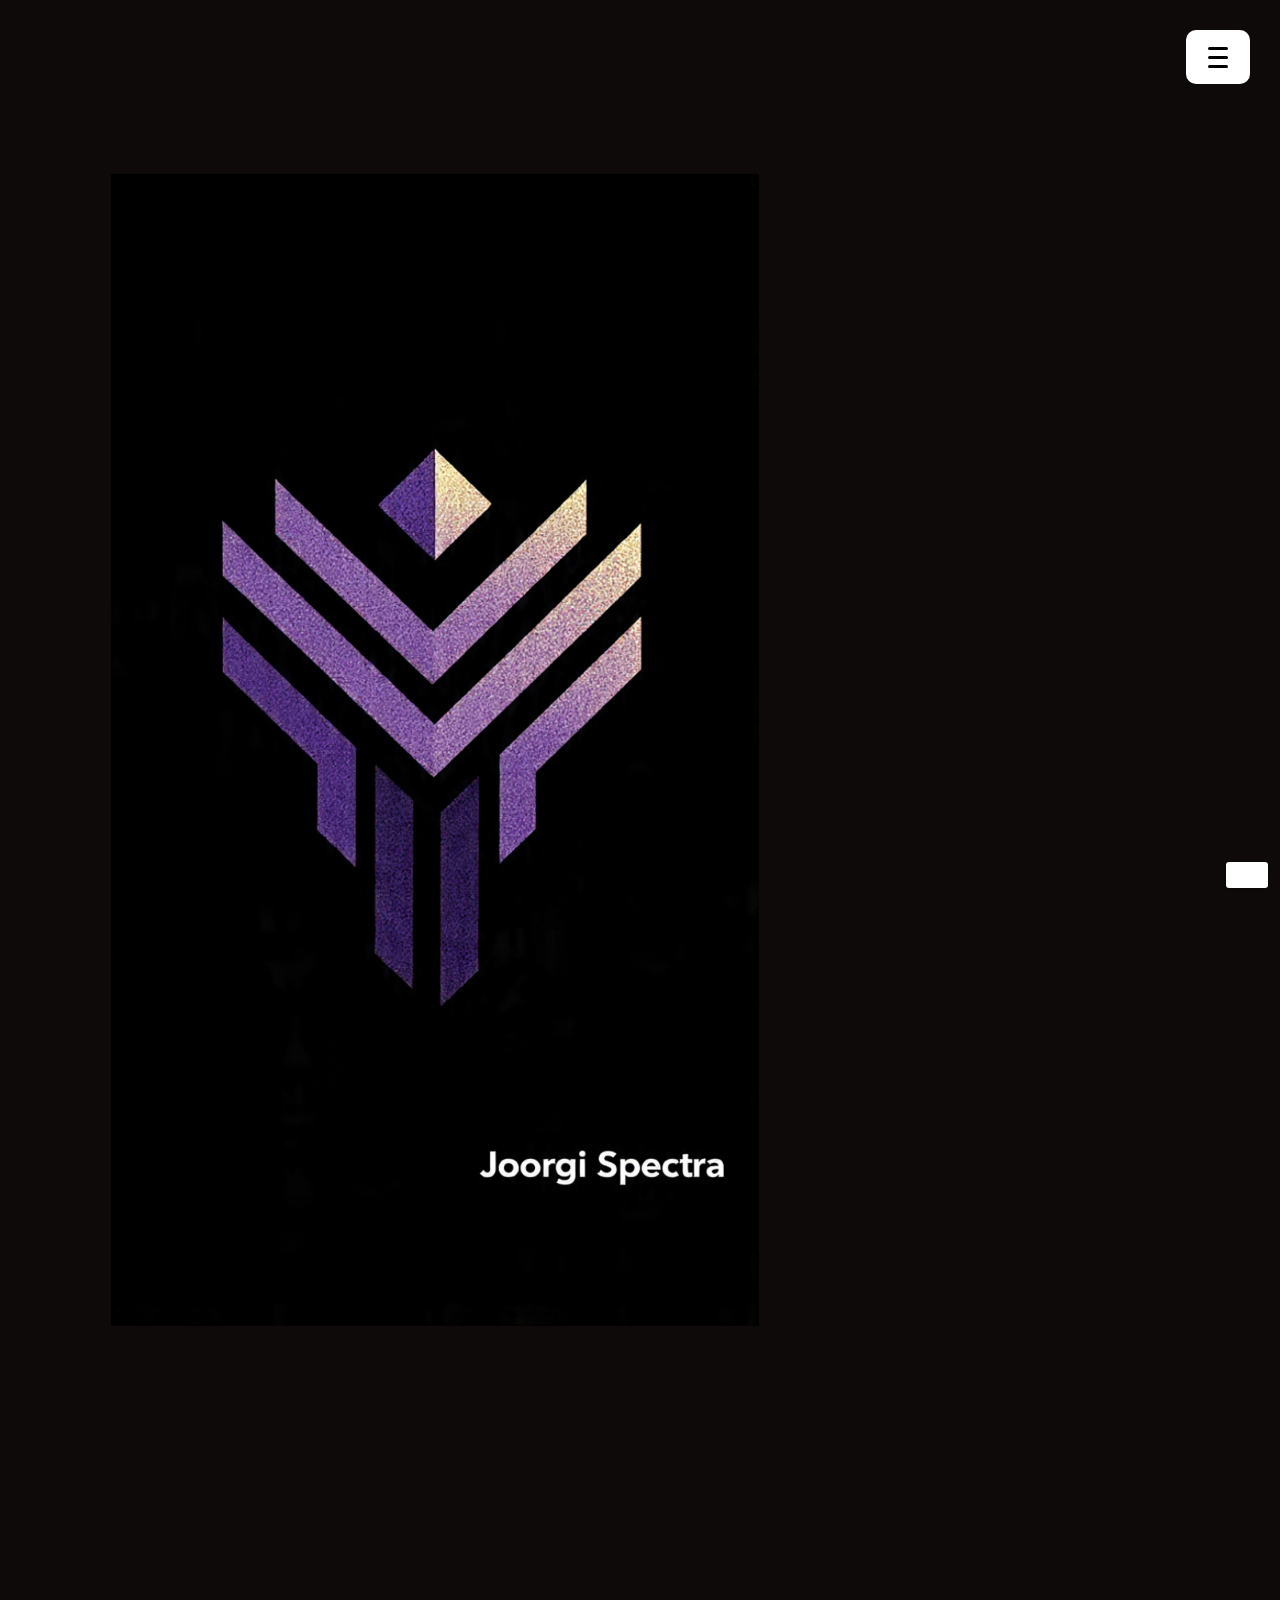
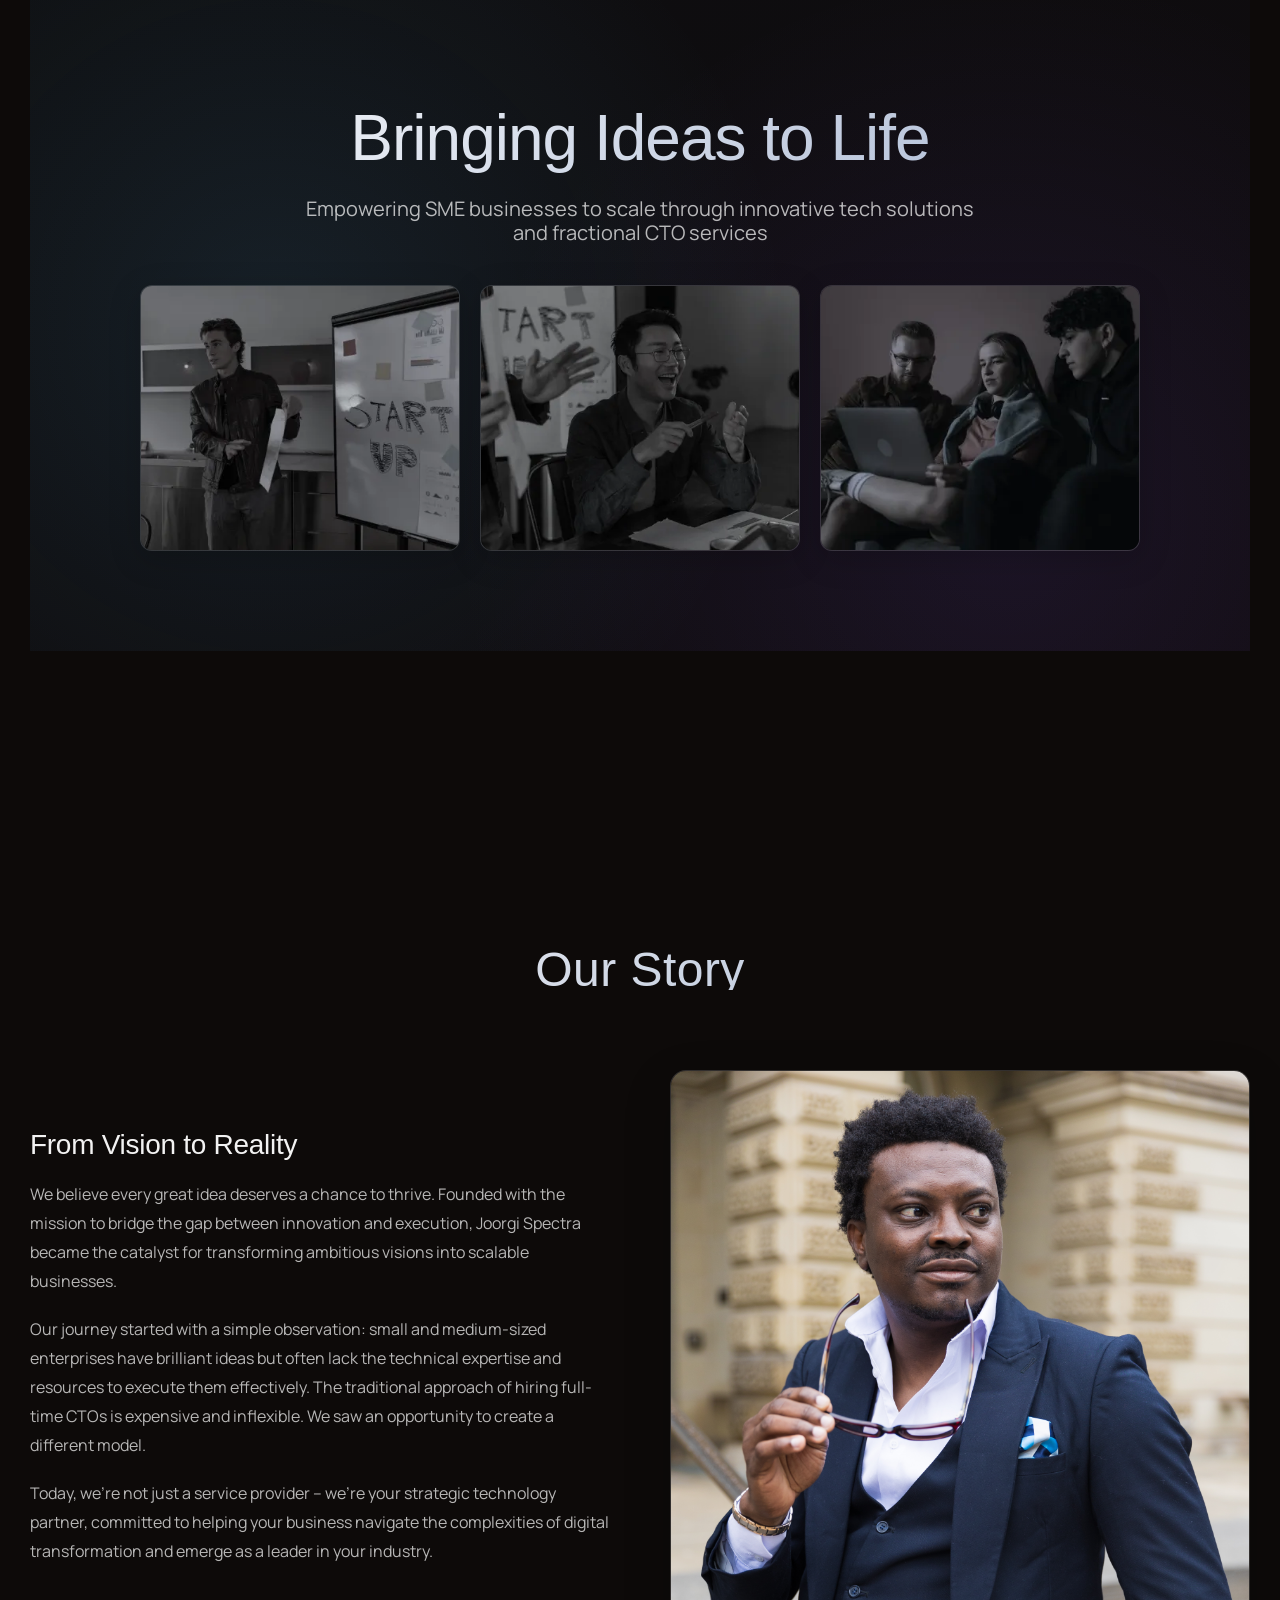
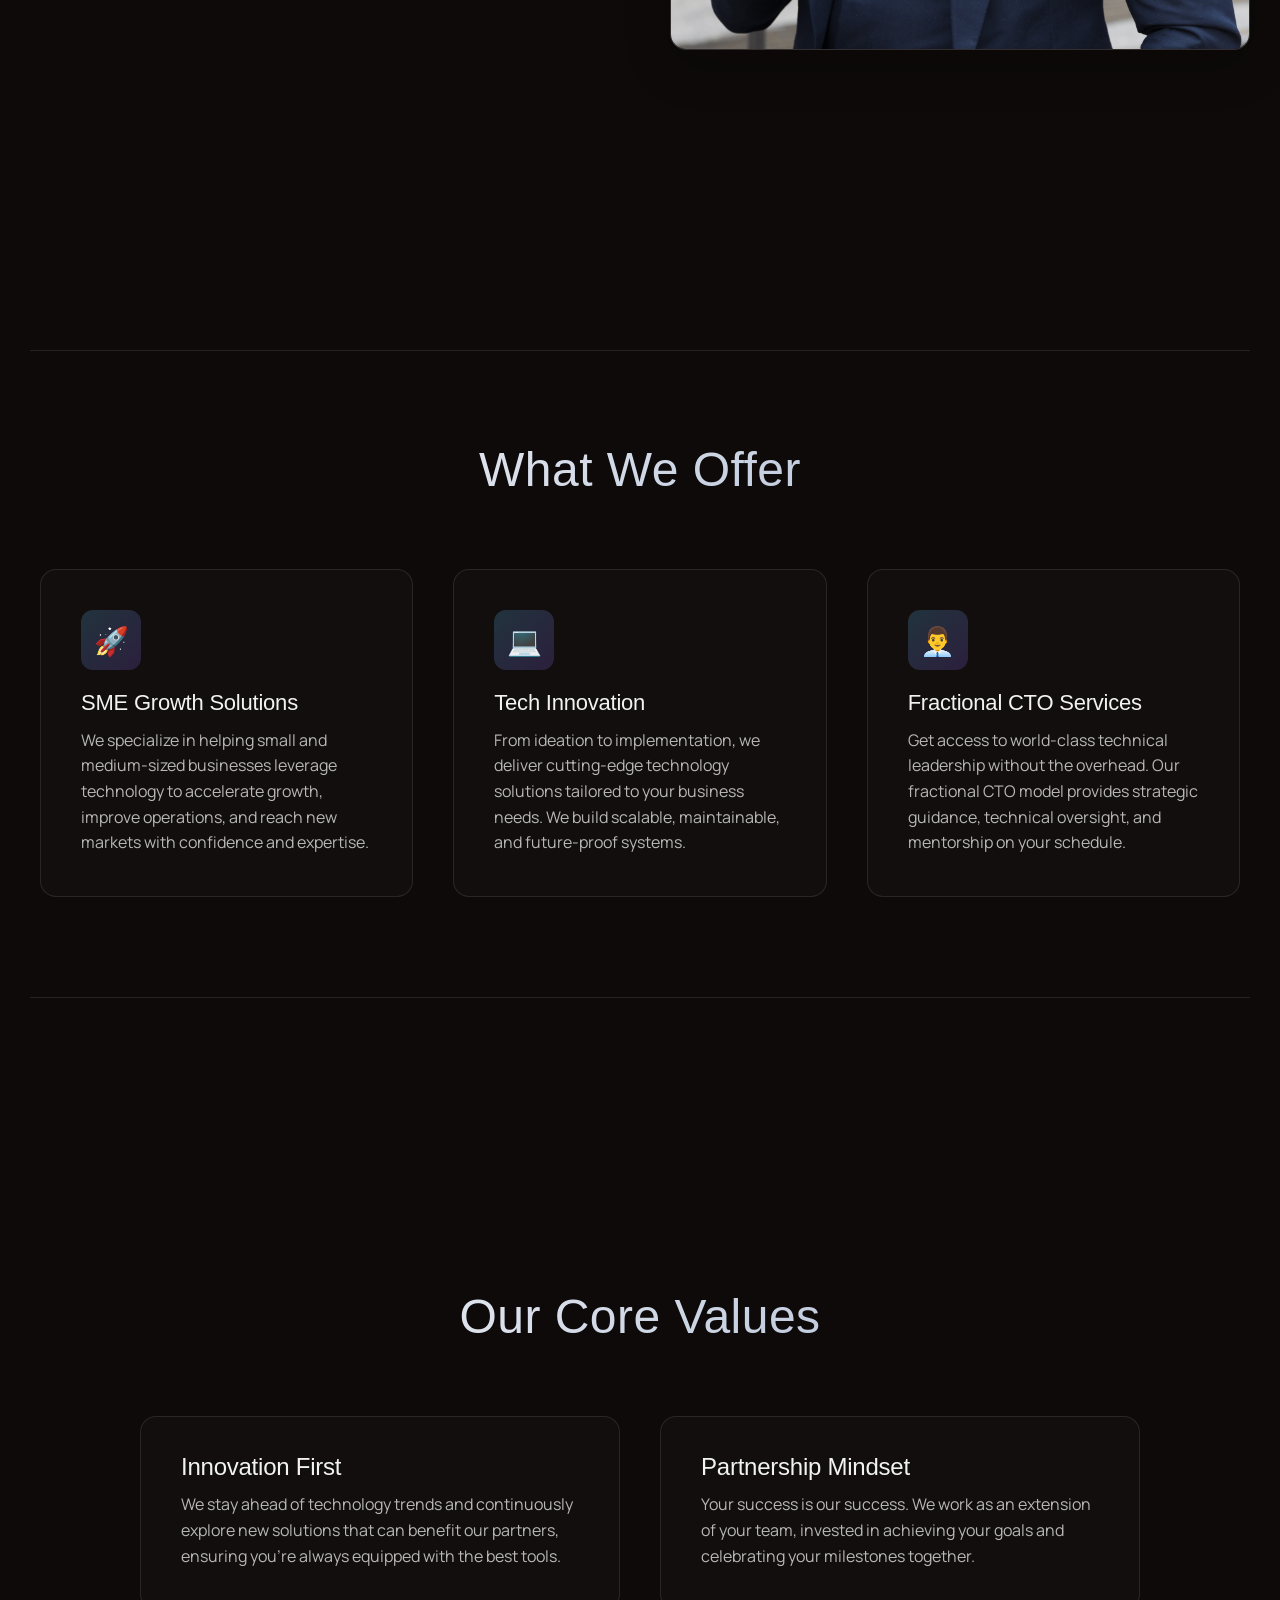
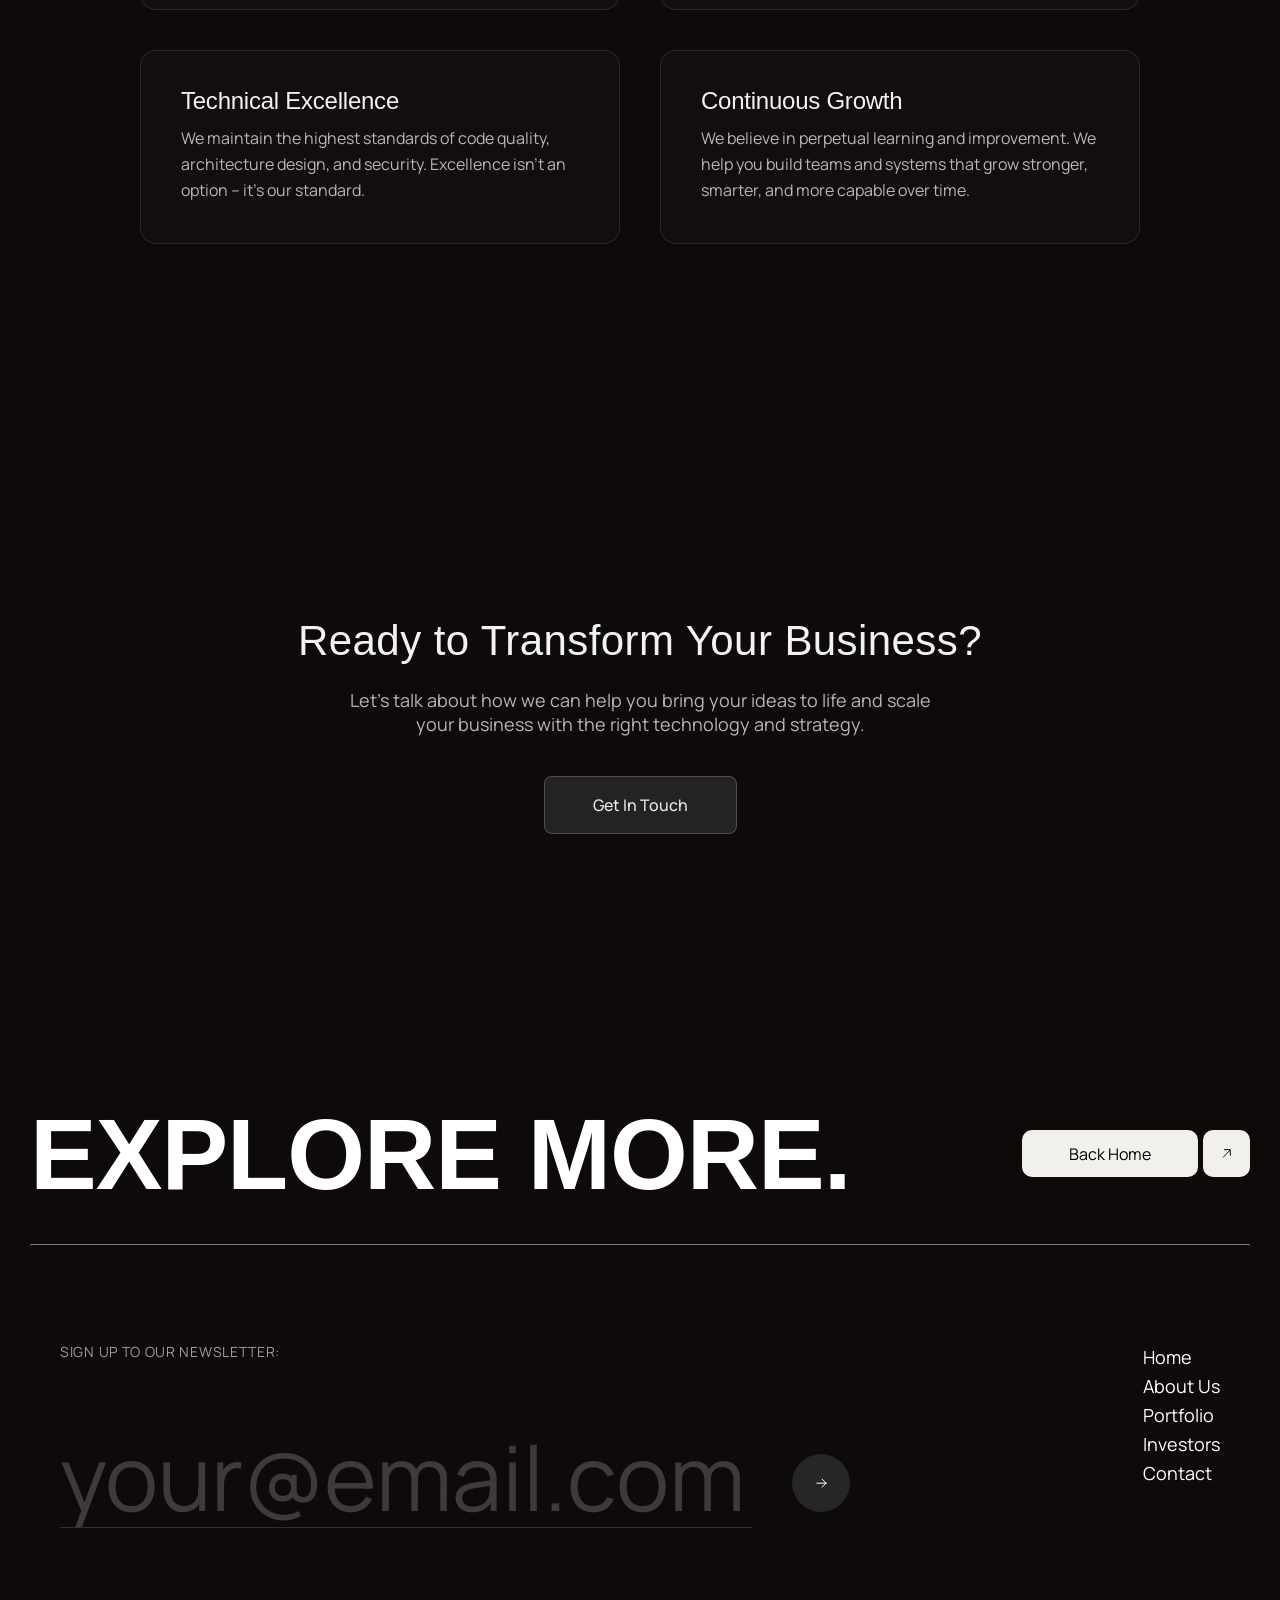
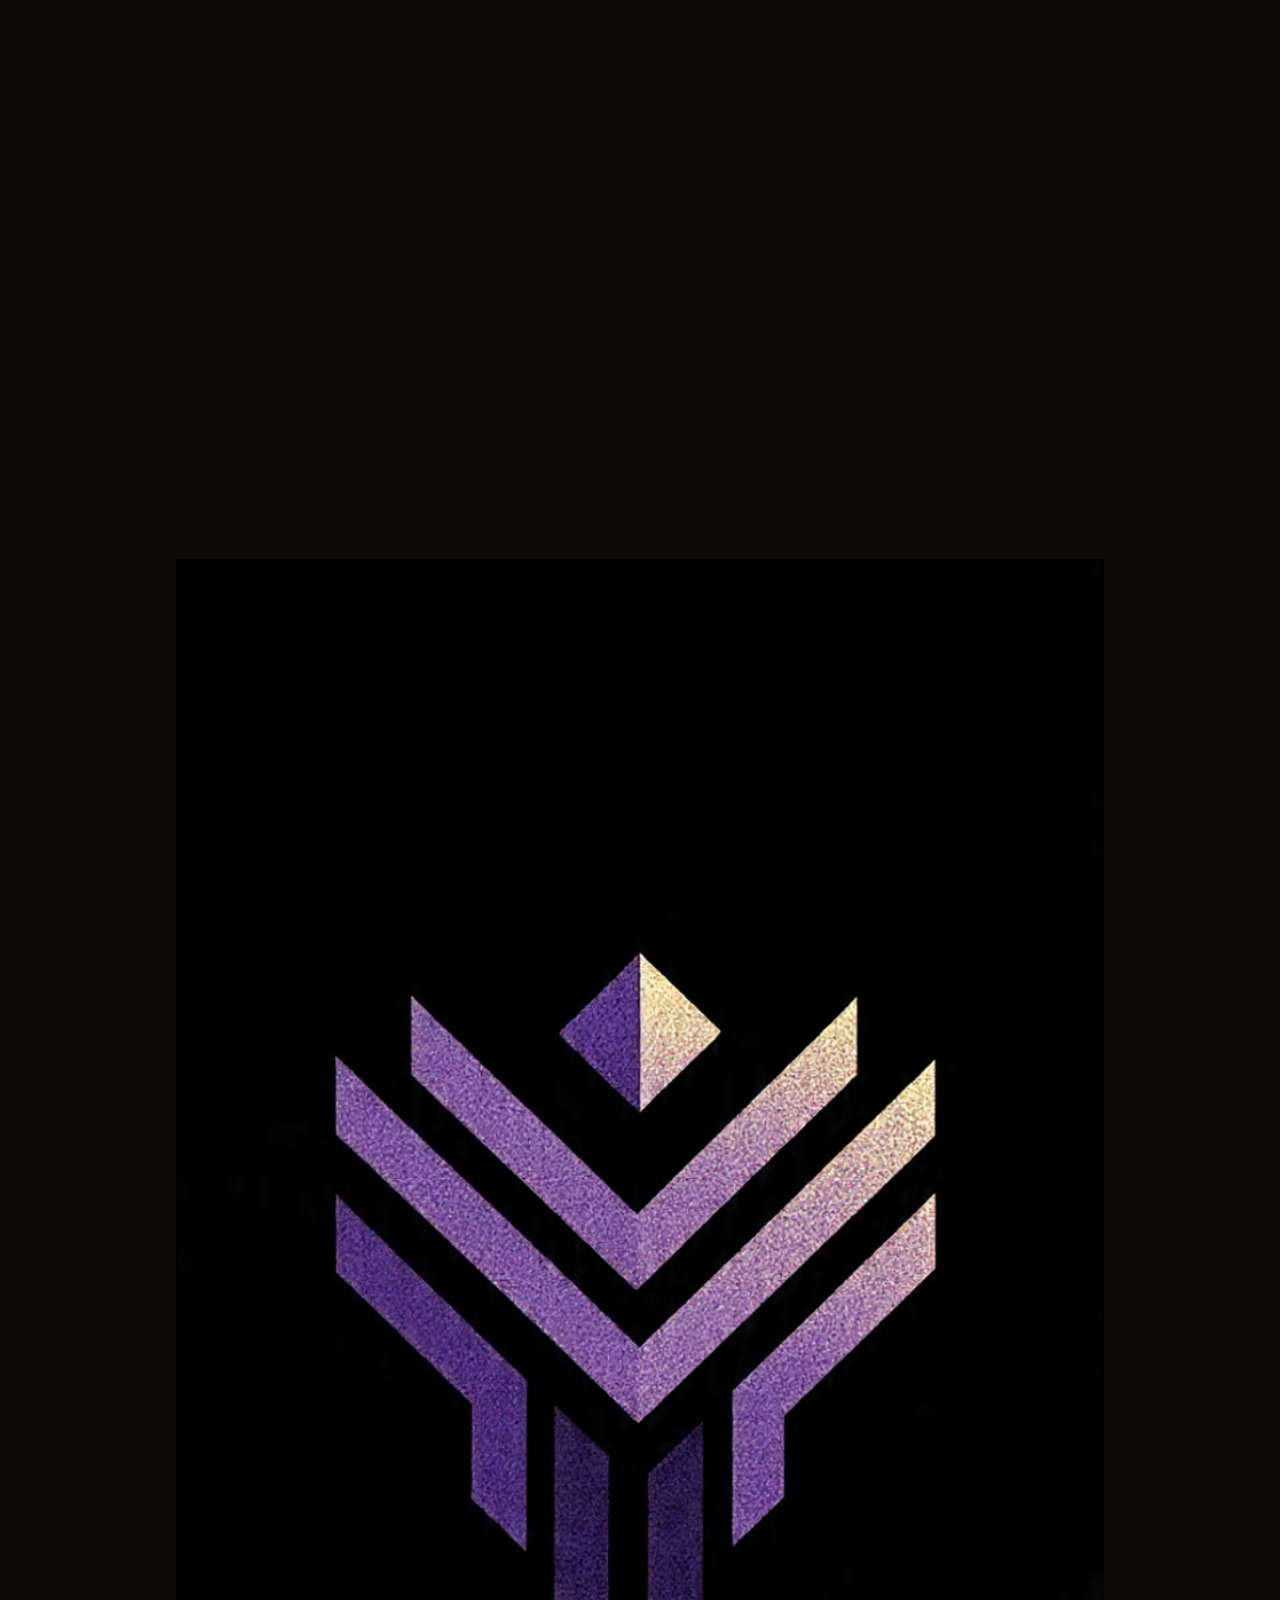
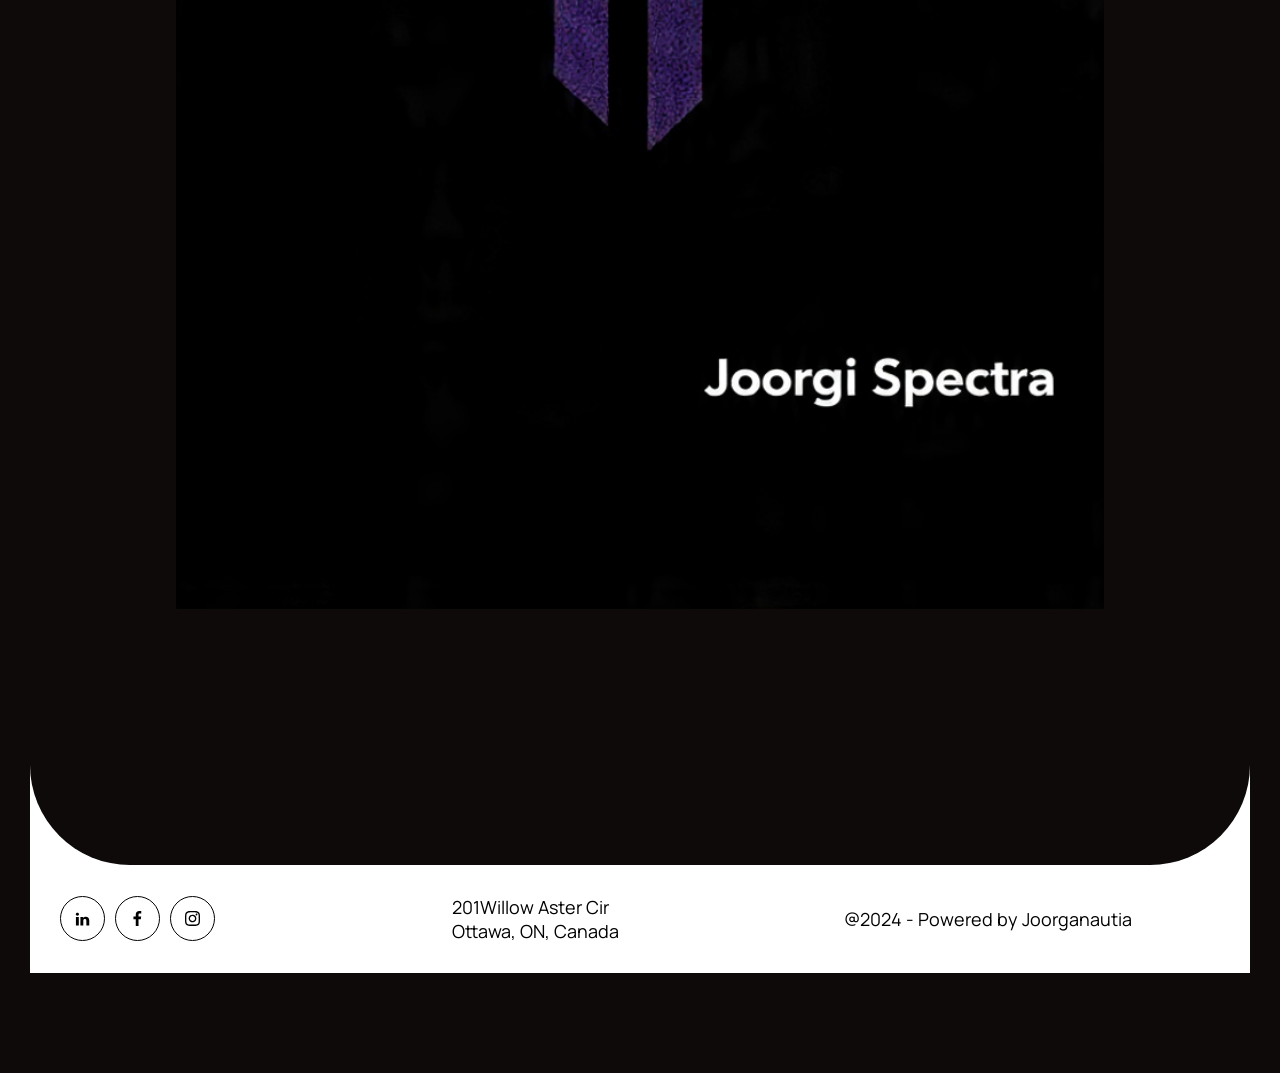
==== commit 2834a5d2: "Adjust story image positioning - pan downwards to show top of photo" ====
--- a/about.html
+++ b/about.html
@@ -128,7 +128,7 @@
   width: 100%;
   height: 100%;
   object-fit: cover;
-  object-position: center;
+  object-position: center top;
 }
 .services-section {
   padding: 100px 0;
